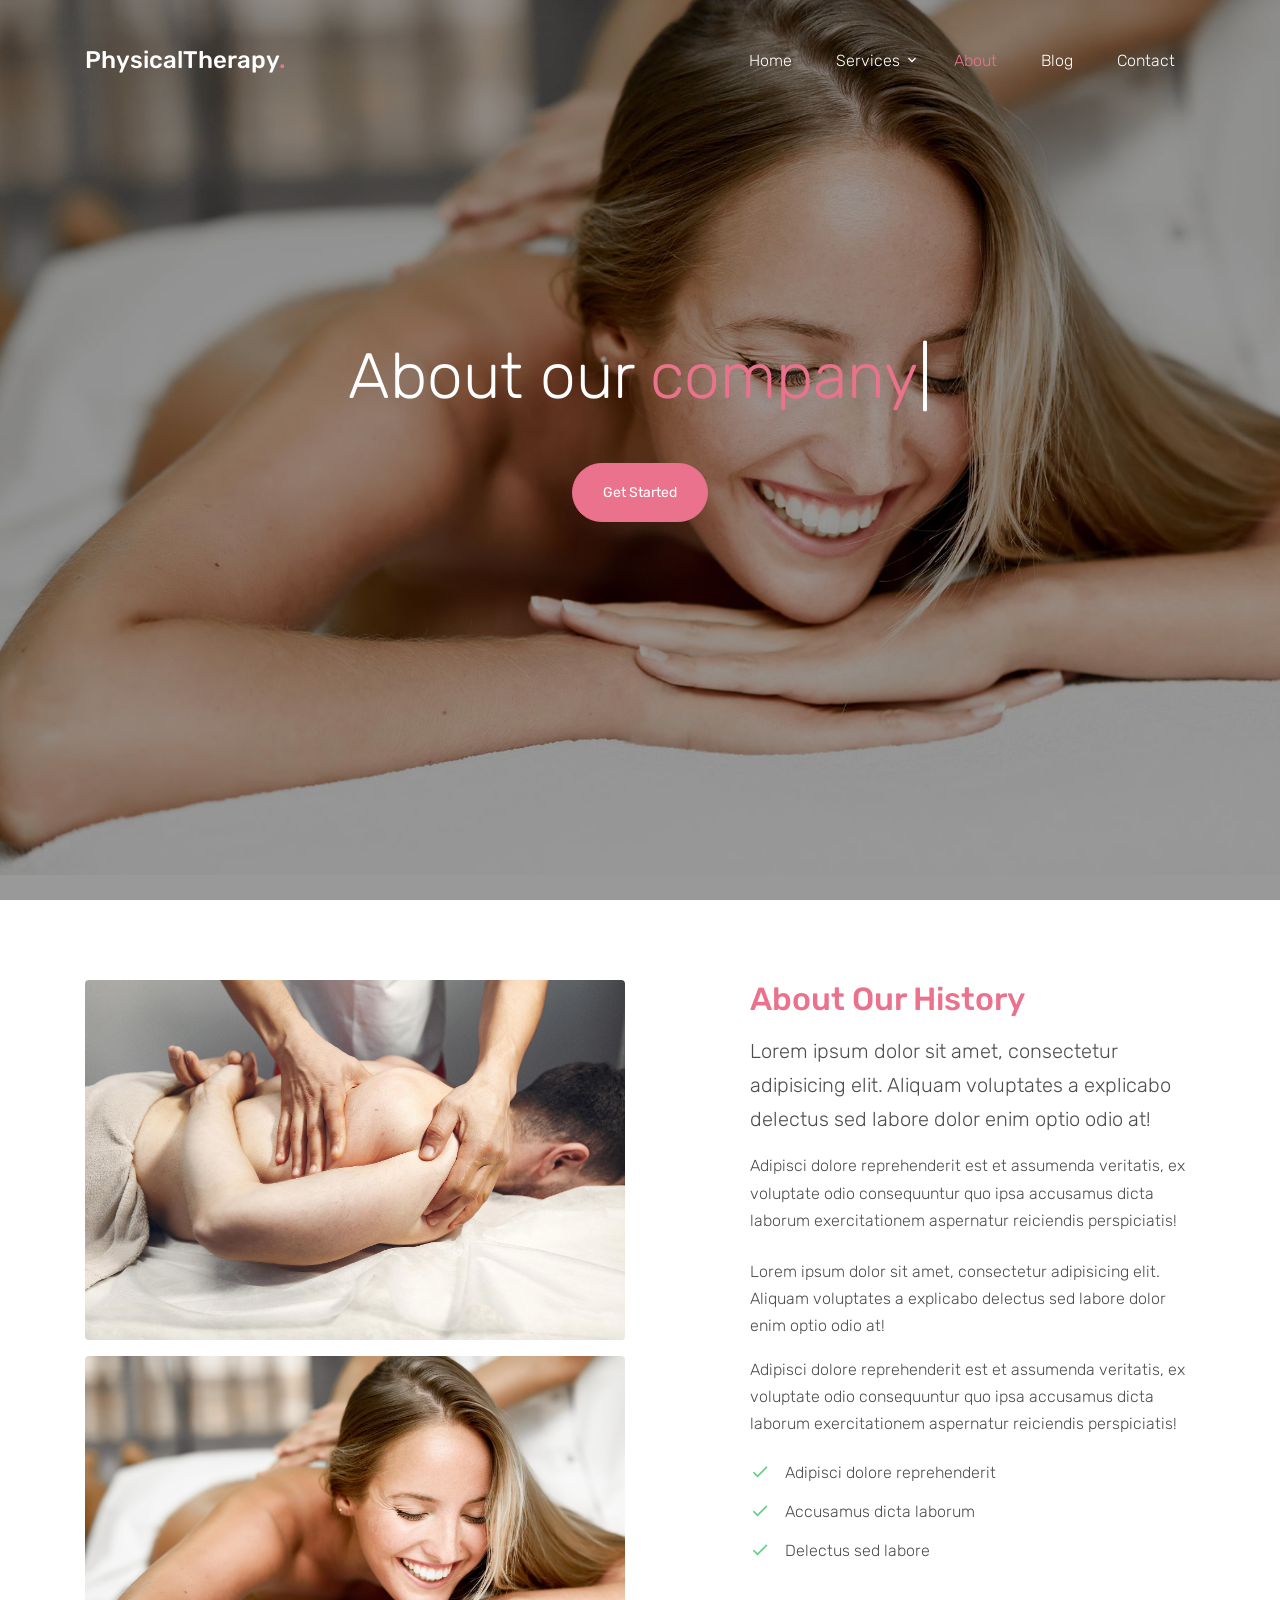
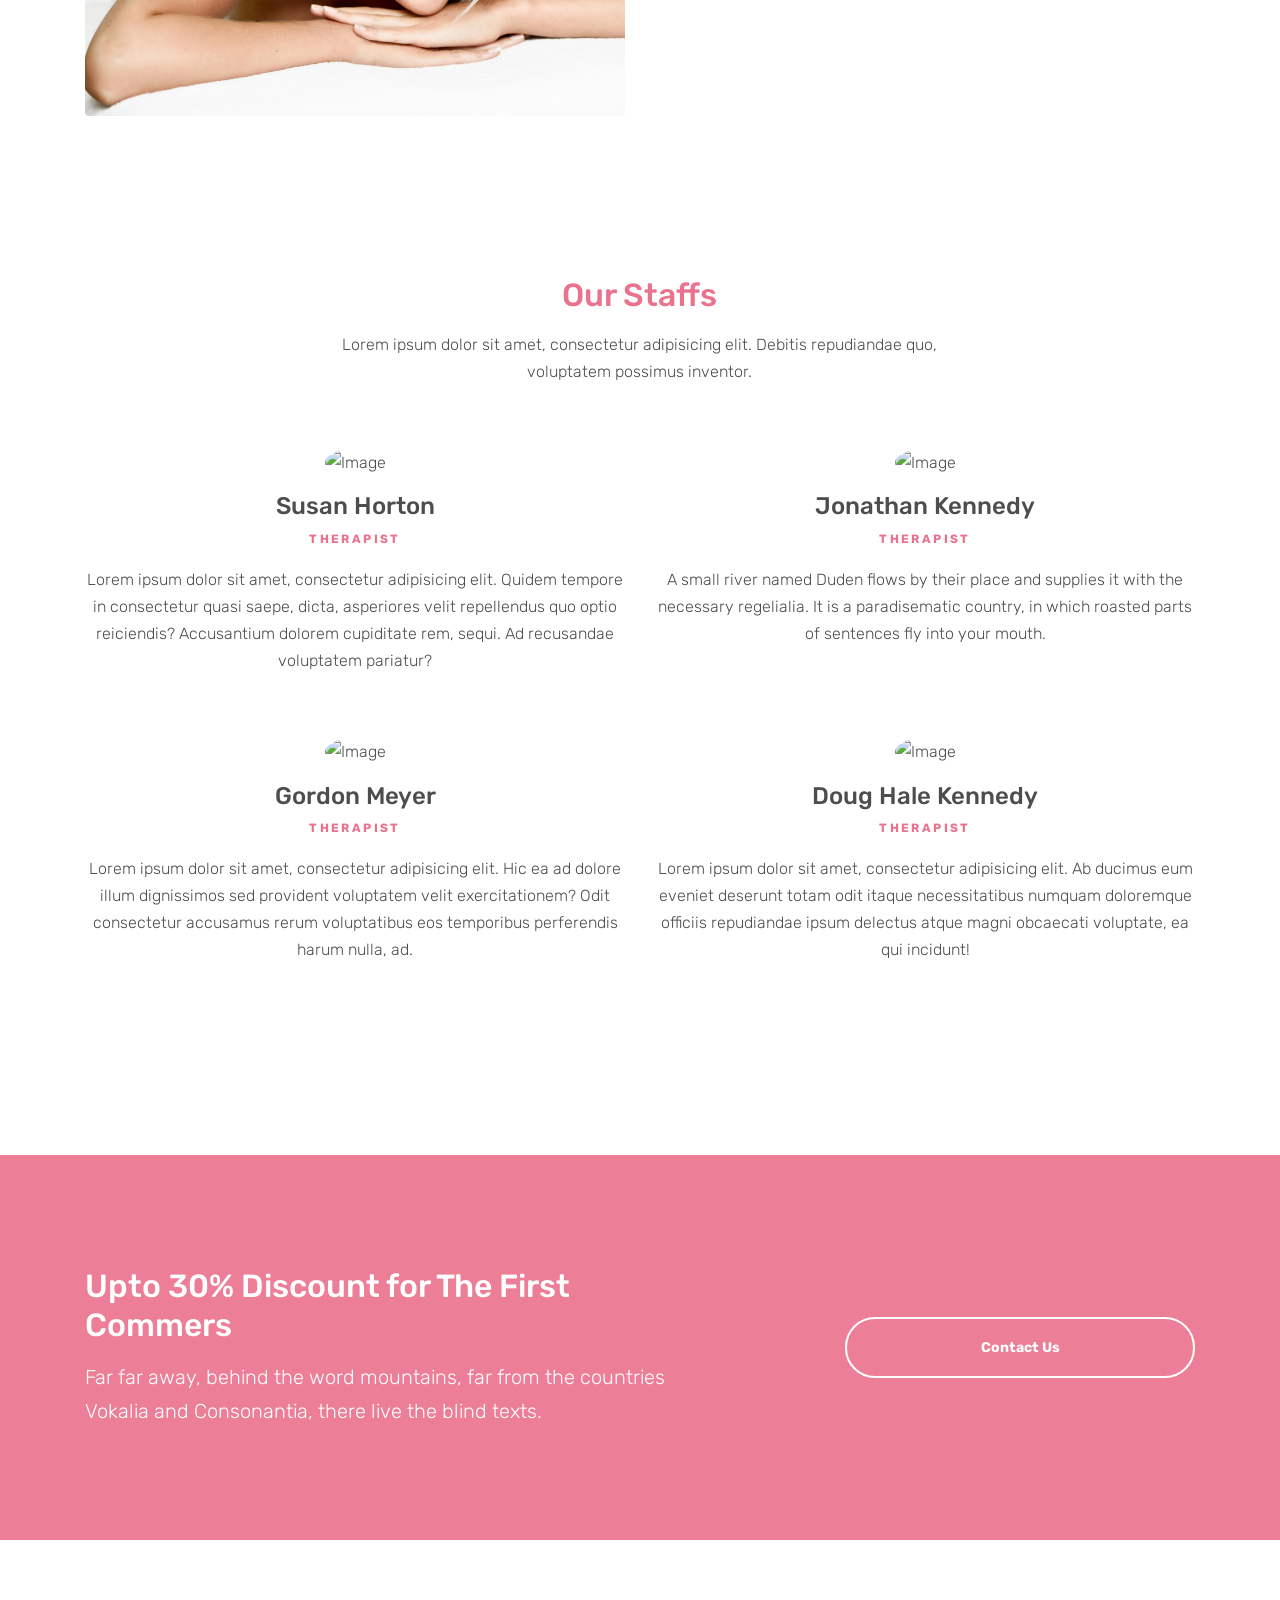
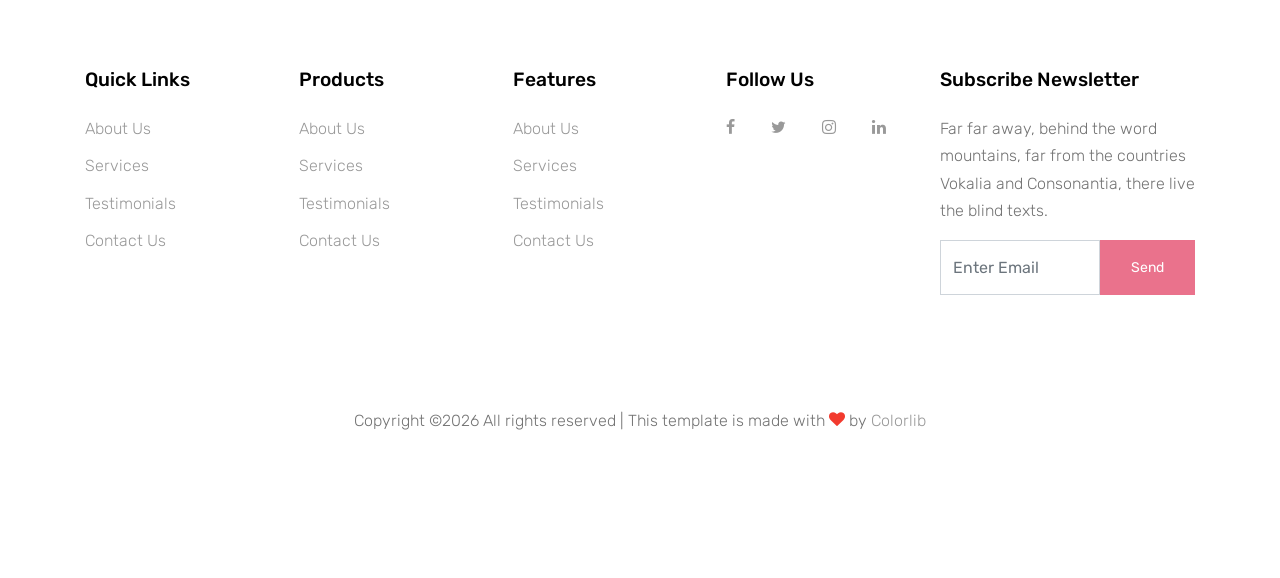
==== about.html @ 0c3894e8 "new update" ====
<!DOCTYPE html>
<html lang="en">
  <head>
    <title>Physical Theraphy &mdash; Website Template by Colorlib</title>
    <meta charset="utf-8">
    <meta name="viewport" content="width=device-width, initial-scale=1, shrink-to-fit=no">
  

    <link href="https://fonts.googleapis.com/css?family=Rubik:400,700" rel="stylesheet">

    <link rel="stylesheet" href="fonts/icomoon/style.css">

    <link rel="stylesheet" href="css/bootstrap.min.css">
    <link rel="stylesheet" href="css/magnific-popup.css">
    <link rel="stylesheet" href="css/jquery-ui.css">
    <link rel="stylesheet" href="css/owl.carousel.min.css">
    <link rel="stylesheet" href="css/owl.theme.default.min.css">

    <link rel="stylesheet" href="css/bootstrap-datepicker.css">

    <link rel="stylesheet" href="fonts/flaticon/font/flaticon.css">

    <link rel="stylesheet" href="css/aos.css">
    <link rel="stylesheet" href="css/rangeslider.css">

    <link rel="stylesheet" href="css/style.css">
    
  </head>
  <body>
  
  <div class="site-wrap">

    <div class="site-mobile-menu">
      <div class="site-mobile-menu-header">
        <div class="site-mobile-menu-close mt-3">
          <span class="icon-close2 js-menu-toggle"></span>
        </div>
      </div>
      <div class="site-mobile-menu-body"></div>
    </div>
    
    <header class="site-navbar" role="banner">

      <div class="container">
        <div class="row align-items-center">
          
          <div class="col-11 col-xl-4">
            <h1 class="mb-0 site-logo"><a href="index.html" class="text-white mb-0">PhysicalTherapy<span class="text-primary">.</span> </a></h1>
          </div>
          <div class="col-12 col-md-8 d-none d-xl-block">
            <nav class="site-navigation position-relative text-right" role="navigation">

              <ul class="site-menu js-clone-nav mr-auto d-none d-lg-block">
                <li><a href="index.html"><span>Home</span></a></li>
                <li class="has-children">
                  <a href="services.html"><span>Services</span></a>
                  <ul class="dropdown arrow-top">
                    <li><a href="#">Physical Therapy</a></li>
                    <li><a href="#">Massage Therapy</a></li>
                    <li><a href="#">Chiropractic Therapy</a></li>
                    <li class="has-children">
                      <a href="#">Dropdown</a>
                      <ul class="dropdown">
                        <li><a href="#">Physical Therapy</a></li>
                        <li><a href="#">Massage Therapy</a></li>
                        <li><a href="#">Chiropractic Therapy</a></li>
                      </ul>
                    </li>
                  </ul>
                </li>
                <li class="active"><a href="about.html"><span>About</span></a></li>
                <li><a href="blog.html"><span>Blog</span></a></li>
                <li><a href="contact.html"><span>Contact</span></a></li>
              </ul>
            </nav>
          </div>


          <div class="d-inline-block d-xl-none ml-md-0 mr-auto py-3" style="position: relative; top: 3px;"><a href="#" class="site-menu-toggle js-menu-toggle text-white"><span class="icon-menu h3"></span></a></div>

          </div>

        </div>
      </div>
      
    </header>



  

    <div class="site-blocks-cover overlay" style="background-image: url(images/hero_bg_1.jpg);" data-aos="fade" data-stellar-background-ratio="0.5">
      <div class="container">
        <div class="row align-items-center justify-content-center text-center">

          <div class="col-md-10">
            
            <div class="row justify-content-center mb-4">
              <div class="col-md-10 text-center">
                <h1 data-aos="fade-up" class="mb-5">About our  <span class="typed-words"></span></h1>

                <p data-aos="fade-up" data-aos-delay="100"><a href="#" class="btn btn-primary btn-pill">Get Started</a></p>
              </div>
            </div>

          </div>
        </div>
      </div>
    </div>  



    

    <div class="site-section">
      <div class="container">
        <div class="row">
          <div class="col-md-6">
            <img src="images/hero_bg_2.jpg" alt="Image" class="img-fluid rounded mb-3">
            <img src="images/hero_bg_1.jpg" alt="Image" class="img-fluid rounded">
          </div>
          <div class="col-md-5 ml-auto">
            <h2 class="text-primary mb-3">About Our History</h2>
            <p class="lead">Lorem ipsum dolor sit amet, consectetur adipisicing elit. Aliquam voluptates a explicabo delectus sed labore dolor enim optio odio at!</p>
            <p class="mb-4">Adipisci dolore reprehenderit est et assumenda veritatis, ex voluptate odio consequuntur quo ipsa accusamus dicta laborum exercitationem aspernatur reiciendis perspiciatis!</p>

            <p>Lorem ipsum dolor sit amet, consectetur adipisicing elit. Aliquam voluptates a explicabo delectus sed labore dolor enim optio odio at!</p>
            <p class="mb-4">Adipisci dolore reprehenderit est et assumenda veritatis, ex voluptate odio consequuntur quo ipsa accusamus dicta laborum exercitationem aspernatur reiciendis perspiciatis!</p>

            <ul class="ul-check list-unstyled success">
              <li>Adipisci dolore reprehenderit</li>
              <li>Accusamus dicta laborum</li>
              <li>Delectus sed labore</li>
            </ul>
          </div>
        </div>
      </div>
    </div>
    


    <div class="site-section">
      <div class="container">
        <div class="row justify-content-center mb-5">
          <div class="col-md-7 text-center">
            <h2 class="text-primary mb-3">Our Staffs</h2>
            <p>Lorem ipsum dolor sit amet, consectetur adipisicing elit. Debitis repudiandae quo, voluptatem possimus inventor.</p>
          </div>
        </div>
        <div class="row">
          <div class="col-md-6 col-lg-6 mb-4 mb-lg-5 text-center">
            <img src="images/person_1.jpg" alt="Image" class="img-fluid mb-3 w-50 rounded-circle">
            <h3 class="h4">Susan Horton</h3>
            <p class="caption text-primary">Therapist</p>
            <p> Lorem ipsum dolor sit amet, consectetur adipisicing elit. Quidem tempore in consectetur quasi saepe, dicta, asperiores velit repellendus quo optio reiciendis? Accusantium dolorem cupiditate rem, sequi. Ad recusandae voluptatem pariatur?</p>
          </div>
          <div class="col-md-6 col-lg-6 mb-4 mb-lg-5 text-center">
            <img src="images/person_2.jpg" alt="Image" class="img-fluid mb-3 w-50 rounded-circle">
            <h3 class="h4">Jonathan Kennedy</h3>
            <p class="caption text-primary">Therapist</p>
            <p>A small river named Duden flows by their place and supplies it with the necessary regelialia. It is a paradisematic country, in which roasted parts of sentences fly into your mouth.</p>
          </div>
          <div class="col-md-6 col-lg-6 mb-4 mb-lg-5 text-center">
            <img src="images/person_3.jpg" alt="Image" class="img-fluid mb-3 w-50 rounded-circle">
            <h3 class="h4">Gordon Meyer</h3>
            <p class="caption text-primary">Therapist</p>
            <p> Lorem ipsum dolor sit amet, consectetur adipisicing elit. Hic ea ad dolore illum dignissimos sed provident voluptatem velit exercitationem? Odit consectetur accusamus rerum voluptatibus eos temporibus perferendis harum nulla, ad.</p>
          </div>
          <div class="col-md-6 col-lg-6 mb-4 mb-lg-5 text-center">
            <img src="images/person_4.jpg" alt="Image" class="img-fluid mb-3 w-50 rounded-circle">
            <h3 class="h4">Doug Hale Kennedy</h3>
            <p class="caption text-primary">Therapist</p>
            <p> Lorem ipsum dolor sit amet, consectetur adipisicing elit. Ab ducimus eum eveniet deserunt totam odit itaque necessitatibus numquam doloremque officiis repudiandae ipsum delectus atque magni obcaecati voluptate, ea qui incidunt!</p>
          </div>
        </div>
      </div>
    </div>

    <div class="mt-5 block-cta-1 primary-overlay" style="background-image: url('images/hero_bg_2.jpg')">
      <div class="container">
        <div class="row align-items-center justify-content-between">
          <div class="col-lg-7 mb-4 mb-lg-0">
            <h2 class="mb-3 mt-0 text-white">Upto 30% Discount for The First Commers</h2>
            <p class="mb-0 text-white lead">Far far away, behind the word mountains, far from the countries Vokalia and Consonantia, there live the blind texts.</p>
          </div>
          <div class="col-lg-4">
            <p class="mb-0"><a href="contact.html" class="btn btn-outline-white text-white btn-md btn-pill px-5 font-weight-bold btn-block">Contact Us</a></p>
          </div>
        </div>
      </div>
    </div>
    
    <footer class="site-footer">
      <div class="container">
        <div class="row">
          <div class="col-md-9">
            <div class="row">
              <div class="col-md-6 mb-5 mb-lg-0 col-lg-3">
                <h2 class="footer-heading mb-4">Quick Links</h2>
                <ul class="list-unstyled">
                  <li><a href="#">About Us</a></li>
                  <li><a href="#">Services</a></li>
                  <li><a href="#">Testimonials</a></li>
                  <li><a href="#">Contact Us</a></li>
                </ul>
              </div>
              <div class="col-md-6 mb-5 mb-lg-0 col-lg-3">
                <h2 class="footer-heading mb-4">Products</h2>
                <ul class="list-unstyled">
                  <li><a href="#">About Us</a></li>
                  <li><a href="#">Services</a></li>
                  <li><a href="#">Testimonials</a></li>
                  <li><a href="#">Contact Us</a></li>
                </ul>
              </div>
              <div class="col-md-6 mb-5 mb-lg-0 col-lg-3">
                <h2 class="footer-heading mb-4">Features</h2>
                <ul class="list-unstyled">
                  <li><a href="#">About Us</a></li>
                  <li><a href="#">Services</a></li>
                  <li><a href="#">Testimonials</a></li>
                  <li><a href="#">Contact Us</a></li>
                </ul>
              </div>
              <div class="col-md-6 mb-5 mb-lg-0 col-lg-3">
                <h2 class="footer-heading mb-4">Follow Us</h2>
                <a href="#" class="pl-0 pr-3"><span class="icon-facebook"></span></a>
                <a href="#" class="pl-3 pr-3"><span class="icon-twitter"></span></a>
                <a href="#" class="pl-3 pr-3"><span class="icon-instagram"></span></a>
                <a href="#" class="pl-3 pr-3"><span class="icon-linkedin"></span></a>
              </div>
            </div>
          </div>
          <div class="col-lg-3">
            <h2 class="footer-heading mb-4">Subscribe Newsletter</h2>
            <p>Far far away, behind the word mountains, far from the countries Vokalia and Consonantia, there live the blind texts.</p>
            <form action="#" method="post" class="subscription">
              <div class="input-group mb-3  d-flex align-items-stretch">
                <input type="text" class="form-control bg-transparent" placeholder="Enter Email" aria-label="Enter Email" aria-describedby="button-addon2">
                <button class="btn btn-primary text-white" type="button" id="button-addon2">Send</button>
              </div>
            </form>
          </div>
        </div>
        <div class="row pt-5 mt-5">
          <div class="col-12 text-md-center text-left">
            <p>
            <!-- Link back to Colorlib can't be removed. Template is licensed under CC BY 3.0. -->
            Copyright &copy;<script>document.write(new Date().getFullYear());</script> All rights reserved | This template is made with <i class="icon-heart text-danger" aria-hidden="true"></i> by <a href="https://colorlib.com" target="_blank" >Colorlib</a>
            <!-- Link back to Colorlib can't be removed. Template is licensed under CC BY 3.0. -->
            </p>
          </div>
        </div>
      </div>
    </footer>
  </div>

  <script src="js/jquery-3.3.1.min.js"></script>
  <script src="js/jquery-migrate-3.0.1.min.js"></script>
  <script src="js/jquery-ui.js"></script>
  <script src="js/popper.min.js"></script>
  <script src="js/bootstrap.min.js"></script>
  <script src="js/owl.carousel.min.js"></script>
  <script src="js/jquery.stellar.min.js"></script>
  <script src="js/jquery.countdown.min.js"></script>
  <script src="js/jquery.magnific-popup.min.js"></script>
  <script src="js/jquery.animateNumber.min.js"></script>
  <script src="js/jquery.waypoints.min.js"></script>

  <script src="js/bootstrap-datepicker.min.js"></script>
  <script src="js/aos.js"></script>
  <script src="js/rangeslider.min.js"></script>
  

  <script src="js/typed.js"></script>
            <script>
            var typed = new Typed('.typed-words', {
            strings: ["company"],
            typeSpeed: 80,
            backSpeed: 80,
            backDelay: 4000,
            startDelay: 1000,
            loop: false,
            showCursor: true
            });
            </script>

  <script src="js/main.js"></script>
  
  </body>
</html>
---- fonts/icomoon/style.css ----
@font-face {
  font-family: 'icomoon';
  src:  url('fonts/icomoon.eot?10si43');
  src:  url('fonts/icomoon.eot?10si43#iefix') format('embedded-opentype'),
    url('fonts/icomoon.ttf?10si43') format('truetype'),
    url('fonts/icomoon.woff?10si43') format('woff'),
    url('fonts/icomoon.svg?10si43#icomoon') format('svg');
  font-weight: normal;
  font-style: normal;
}

[class^="icon-"], [class*=" icon-"] {
  /* use !important to prevent issues with browser extensions that change fonts */
  font-family: 'icomoon' !important;
  speak: none;
  font-style: normal;
  font-weight: normal;
  font-variant: normal;
  text-transform: none;
  line-height: 1;

  /* Better Font Rendering =========== */
  -webkit-font-smoothing: antialiased;
  -moz-osx-font-smoothing: grayscale;
}

.icon-asterisk:before {
  content: "\f069";
}
.icon-plus:before {
  content: "\f067";
}
.icon-question:before {
  content: "\f128";
}
.icon-minus:before {
  content: "\f068";
}
.icon-glass:before {
  content: "\f000";
}
.icon-music:before {
  content: "\f001";
}
.icon-search:before {
  content: "\f002";
}
.icon-envelope-o:before {
  content: "\f003";
}
.icon-heart:before {
  content: "\f004";
}
.icon-star:before {
  content: "\f005";
}
.icon-star-o:before {
  content: "\f006";
}
.icon-user:before {
  content: "\f007";
}
.icon-film:before {
  content: "\f008";
}
.icon-th-large:before {
  content: "\f009";
}
.icon-th:before {
  content: "\f00a";
}
.icon-th-list:before {
  content: "\f00b";
}
.icon-check:before {
  content: "\f00c";
}
.icon-close:before {
  content: "\f00d";
}
.icon-remove:before {
  content: "\f00d";
}
.icon-times:before {
  content: "\f00d";
}
.icon-search-plus:before {
  content: "\f00e";
}
.icon-search-minus:before {
  content: "\f010";
}
.icon-power-off:before {
  content: "\f011";
}
.icon-signal:before {
  content: "\f012";
}
.icon-cog:before {
  content: "\f013";
}
.icon-gear:before {
  content: "\f013";
}
.icon-trash-o:before {
  content: "\f014";
}
.icon-home:before {
  content: "\f015";
}
.icon-file-o:before {
  content: "\f016";
}
.icon-clock-o:before {
  content: "\f017";
}
.icon-road:before {
  content: "\f018";
}
.icon-download:before {
  content: "\f019";
}
.icon-arrow-circle-o-down:before {
  content: "\f01a";
}
.icon-arrow-circle-o-up:before {
  content: "\f01b";
}
.icon-inbox:before {
  content: "\f01c";
}
.icon-play-circle-o:before {
  content: "\f01d";
}
.icon-repeat:before {
  content: "\f01e";
}
.icon-rotate-right:before {
  content: "\f01e";
}
.icon-refresh:before {
  content: "\f021";
}
.icon-list-alt:before {
  content: "\f022";
}
.icon-lock:before {
  content: "\f023";
}
.icon-flag:before {
  content: "\f024";
}
.icon-headphones:before {
  content: "\f025";
}
.icon-volume-off:before {
  content: "\f026";
}
.icon-volume-down:before {
  content: "\f027";
}
.icon-volume-up:before {
  content: "\f028";
}
.icon-qrcode:before {
  content: "\f029";
}
.icon-barcode:before {
  content: "\f02a";
}
.icon-tag:before {
  content: "\f02b";
}
.icon-tags:before {
  content: "\f02c";
}
.icon-book:before {
  content: "\f02d";
}
.icon-bookmark:before {
  content: "\f02e";
}
.icon-print:before {
  content: "\f02f";
}
.icon-camera:before {
  content: "\f030";
}
.icon-font:before {
  content: "\f031";
}
.icon-bold:before {
  content: "\f032";
}
.icon-italic:before {
  content: "\f033";
}
.icon-text-height:before {
  content: "\f034";
}
.icon-text-width:before {
  content: "\f035";
}
.icon-align-left:before {
  content: "\f036";
}
.icon-align-center:before {
  content: "\f037";
}
.icon-align-right:before {
  content: "\f038";
}
.icon-align-justify:before {
  content: "\f039";
}
.icon-list:before {
  content: "\f03a";
}
.icon-dedent:before {
  content: "\f03b";
}
.icon-outdent:before {
  content: "\f03b";
}
.icon-indent:before {
  content: "\f03c";
}
.icon-video-camera:before {
  content: "\f03d";
}
.icon-image:before {
  content: "\f03e";
}
.icon-photo:before {
  content: "\f03e";
}
.icon-picture-o:before {
  content: "\f03e";
}
.icon-pencil:before {
  content: "\f040";
}
.icon-map-marker:before {
  content: "\f041";
}
.icon-adjust:before {
  content: "\f042";
}
.icon-tint:before {
  content: "\f043";
}
.icon-edit:before {
  content: "\f044";
}
.icon-pencil-square-o:before {
  content: "\f044";
}
.icon-share-square-o:before {
  content: "\f045";
}
.icon-check-square-o:before {
  content: "\f046";
}
.icon-arrows:before {
  content: "\f047";
}
.icon-step-backward:before {
  content: "\f048";
}
.icon-fast-backward:before {
  content: "\f049";
}
.icon-backward:before {
  content: "\f04a";
}
.icon-play:before {
  content: "\f04b";
}
.icon-pause:before {
  content: "\f04c";
}
.icon-stop:before {
  content: "\f04d";
}
.icon-forward:before {
  content: "\f04e";
}
.icon-fast-forward:before {
  content: "\f050";
}
.icon-step-forward:before {
  content: "\f051";
}
.icon-eject:before {
  content: "\f052";
}
.icon-chevron-left:before {
  content: "\f053";
}
.icon-chevron-right:before {
  content: "\f054";
}
.icon-plus-circle:before {
  content: "\f055";
}
.icon-minus-circle:before {
  content: "\f056";
}
.icon-times-circle:before {
  content: "\f057";
}
.icon-check-circle:before {
  content: "\f058";
}
.icon-question-circle:before {
  content: "\f059";
}
.icon-info-circle:before {
  content: "\f05a";
}
.icon-crosshairs:before {
  content: "\f05b";
}
.icon-times-circle-o:before {
  content: "\f05c";
}
.icon-check-circle-o:before {
  content: "\f05d";
}
.icon-ban:before {
  content: "\f05e";
}
.icon-arrow-left:before {
  content: "\f060";
}
.icon-arrow-right:before {
  content: "\f061";
}
.icon-arrow-up:before {
  content: "\f062";
}
.icon-arrow-down:before {
  content: "\f063";
}
.icon-mail-forward:before {
  content: "\f064";
}
.icon-share:before {
  content: "\f064";
}
.icon-expand:before {
  content: "\f065";
}
.icon-compress:before {
  content: "\f066";
}
.icon-exclamation-circle:before {
  content: "\f06a";
}
.icon-gift:before {
  content: "\f06b";
}
.icon-leaf:before {
  content: "\f06c";
}
.icon-fire:before {
  content: "\f06d";
}
.icon-eye:before {
  content: "\f06e";
}
.icon-eye-slash:before {
  content: "\f070";
}
.icon-exclamation-triangle:before {
  content: "\f071";
}
.icon-warning:before {
  content: "\f071";
}
.icon-plane:before {
  content: "\f072";
}
.icon-calendar:before {
  content: "\f073";
}
.icon-random:before {
  content: "\f074";
}
.icon-comment:before {
  content: "\f075";
}
.icon-magnet:before {
  content: "\f076";
}
.icon-chevron-up:before {
  content: "\f077";
}
.icon-chevron-down:before {
  content: "\f078";
}
.icon-retweet:before {
  content: "\f079";
}
.icon-shopping-cart:before {
  content: "\f07a";
}
.icon-folder:before {
  content: "\f07b";
}
.icon-folder-open:before {
  content: "\f07c";
}
.icon-arrows-v:before {
  content: "\f07d";
}
.icon-arrows-h:before {
  content: "\f07e";
}
.icon-bar-chart:before {
  content: "\f080";
}
.icon-bar-chart-o:before {
  content: "\f080";
}
.icon-twitter-square:before {
  content: "\f081";
}
.icon-facebook-square:before {
  content: "\f082";
}
.icon-camera-retro:before {
  content: "\f083";
}
.icon-key:before {
  content: "\f084";
}
.icon-cogs:before {
  content: "\f085";
}
.icon-gears:before {
  content: "\f085";
}
.icon-comments:before {
  content: "\f086";
}
.icon-thumbs-o-up:before {
  content: "\f087";
}
.icon-thumbs-o-down:before {
  content: "\f088";
}
.icon-star-half:before {
  content: "\f089";
}
.icon-heart-o:before {
  content: "\f08a";
}
.icon-sign-out:before {
  content: "\f08b";
}
.icon-linkedin-square:before {
  content: "\f08c";
}
.icon-thumb-tack:before {
  content: "\f08d";
}
.icon-external-link:before {
  content: "\f08e";
}
.icon-sign-in:before {
  content: "\f090";
}
.icon-trophy:before {
  content: "\f091";
}
.icon-github-square:before {
  content: "\f092";
}
.icon-upload:before {
  content: "\f093";
}
.icon-lemon-o:before {
  content: "\f094";
}
.icon-phone:before {
  content: "\f095";
}
.icon-square-o:before {
  content: "\f096";
}
.icon-bookmark-o:before {
  content: "\f097";
}
.icon-phone-square:before {
  content: "\f098";
}
.icon-twitter:before {
  content: "\f099";
}
.icon-facebook:before {
  content: "\f09a";
}
.icon-facebook-f:before {
  content: "\f09a";
}
.icon-github:before {
  content: "\f09b";
}
.icon-unlock:before {
  content: "\f09c";
}
.icon-credit-card:before {
  content: "\f09d";
}
.icon-feed:before {
  content: "\f09e";
}
.icon-rss:before {
  content: "\f09e";
}
.icon-hdd-o:before {
  content: "\f0a0";
}
.icon-bullhorn:before {
  content: "\f0a1";
}
.icon-bell-o:before {
  content: "\f0a2";
}
.icon-certificate:before {
  content: "\f0a3";
}
.icon-hand-o-right:before {
  content: "\f0a4";
}
.icon-hand-o-left:before {
  content: "\f0a5";
}
.icon-hand-o-up:before {
  content: "\f0a6";
}
.icon-hand-o-down:before {
  content: "\f0a7";
}
.icon-arrow-circle-left:before {
  content: "\f0a8";
}
.icon-arrow-circle-right:before {
  content: "\f0a9";
}
.icon-arrow-circle-up:before {
  content: "\f0aa";
}
.icon-arrow-circle-down:before {
  content: "\f0ab";
}
.icon-globe:before {
  content: "\f0ac";
}
.icon-wrench:before {
  content: "\f0ad";
}
.icon-tasks:before {
  content: "\f0ae";
}
.icon-filter:before {
  content: "\f0b0";
}
.icon-briefcase:before {
  content: "\f0b1";
}
.icon-arrows-alt:before {
  content: "\f0b2";
}
.icon-group:before {
  content: "\f0c0";
}
.icon-users:before {
  content: "\f0c0";
}
.icon-chain:before {
  content: "\f0c1";
}
.icon-link:before {
  content: "\f0c1";
}
.icon-cloud:before {
  content: "\f0c2";
}
.icon-flask:before {
  content: "\f0c3";
}
.icon-cut:before {
  content: "\f0c4";
}
.icon-scissors:before {
  content: "\f0c4";
}
.icon-copy:before {
  content: "\f0c5";
}
.icon-files-o:before {
  content: "\f0c5";
}
.icon-paperclip:before {
  content: "\f0c6";
}
.icon-floppy-o:before {
  content: "\f0c7";
}
.icon-save:before {
  content: "\f0c7";
}
.icon-square:before {
  content: "\f0c8";
}
.icon-bars:before {
  content: "\f0c9";
}
.icon-navicon:before {
  content: "\f0c9";
}
.icon-reorder:before {
  content: "\f0c9";
}
.icon-list-ul:before {
  content: "\f0ca";
}
.icon-list-ol:before {
  content: "\f0cb";
}
.icon-strikethrough:before {
  content: "\f0cc";
}
.icon-underline:before {
  content: "\f0cd";
}
.icon-table:before {
  content: "\f0ce";
}
.icon-magic:before {
  content: "\f0d0";
}
.icon-truck:before {
  content: "\f0d1";
}
.icon-pinterest:before {
  content: "\f0d2";
}
.icon-pinterest-square:before {
  content: "\f0d3";
}
.icon-google-plus-square:before {
  content: "\f0d4";
}
.icon-google-plus:before {
  content: "\f0d5";
}
.icon-money:before {
  content: "\f0d6";
}
.icon-caret-down:before {
  content: "\f0d7";
}
.icon-caret-up:before {
  content: "\f0d8";
}
.icon-caret-left:before {
  content: "\f0d9";
}
.icon-caret-right:before {
  content: "\f0da";
}
.icon-columns:before {
  content: "\f0db";
}
.icon-sort:before {
  content: "\f0dc";
}
.icon-unsorted:before {
  content: "\f0dc";
}
.icon-sort-desc:before {
  content: "\f0dd";
}
.icon-sort-down:before {
  content: "\f0dd";
}
.icon-sort-asc:before {
  content: "\f0de";
}
.icon-sort-up:before {
  content: "\f0de";
}
.icon-envelope:before {
  content: "\f0e0";
}
.icon-linkedin:before {
  content: "\f0e1";
}
.icon-rotate-left:before {
  content: "\f0e2";
}
.icon-undo:before {
  content: "\f0e2";
}
.icon-gavel:before {
  content: "\f0e3";
}
.icon-legal:before {
  content: "\f0e3";
}
.icon-dashboard:before {
  content: "\f0e4";
}
.icon-tachometer:before {
  content: "\f0e4";
}
.icon-comment-o:before {
  content: "\f0e5";
}
.icon-comments-o:before {
  content: "\f0e6";
}
.icon-bolt:before {
  content: "\f0e7";
}
.icon-flash:before {
  content: "\f0e7";
}
.icon-sitemap:before {
  content: "\f0e8";
}
.icon-umbrella:before {
  content: "\f0e9";
}
.icon-clipboard:before {
  content: "\f0ea";
}
.icon-paste:before {
  content: "\f0ea";
}
.icon-lightbulb-o:before {
  content: "\f0eb";
}
.icon-exchange:before {
  content: "\f0ec";
}
.icon-cloud-download:before {
  content: "\f0ed";
}
.icon-cloud-upload:before {
  content: "\f0ee";
}
.icon-user-md:before {
  content: "\f0f0";
}
.icon-stethoscope:before {
  content: "\f0f1";
}
.icon-suitcase:before {
  content: "\f0f2";
}
.icon-bell:before {
  content: "\f0f3";
}
.icon-coffee:before {
  content: "\f0f4";
}
.icon-cutlery:before {
  content: "\f0f5";
}
.icon-file-text-o:before {
  content: "\f0f6";
}
.icon-building-o:before {
  content: "\f0f7";
}
.icon-hospital-o:before {
  content: "\f0f8";
}
.icon-ambulance:before {
  content: "\f0f9";
}
.icon-medkit:before {
  content: "\f0fa";
}
.icon-fighter-jet:before {
  content: "\f0fb";
}
.icon-beer:before {
  content: "\f0fc";
}
.icon-h-square:before {
  content: "\f0fd";
}
.icon-plus-square:before {
  content: "\f0fe";
}
.icon-angle-double-left:before {
  content: "\f100";
}
.icon-angle-double-right:before {
  content: "\f101";
}
.icon-angle-double-up:before {
  content: "\f102";
}
.icon-angle-double-down:before {
  content: "\f103";
}
.icon-angle-left:before {
  content: "\f104";
}
.icon-angle-right:before {
  content: "\f105";
}
.icon-angle-up:before {
  content: "\f106";
}
.icon-angle-down:before {
  content: "\f107";
}
.icon-desktop:before {
  content: "\f108";
}
.icon-laptop:before {
  content: "\f109";
}
.icon-tablet:before {
  content: "\f10a";
}
.icon-mobile:before {
  content: "\f10b";
}
.icon-mobile-phone:before {
  content: "\f10b";
}
.icon-circle-o:before {
  content: "\f10c";
}
.icon-quote-left:before {
  content: "\f10d";
}
.icon-quote-right:before {
  content: "\f10e";
}
.icon-spinner:before {
  content: "\f110";
}
.icon-circle:before {
  content: "\f111";
}
.icon-mail-reply:before {
  content: "\f112";
}
.icon-reply:before {
  content: "\f112";
}
.icon-github-alt:before {
  content: "\f113";
}
.icon-folder-o:before {
  content: "\f114";
}
.icon-folder-open-o:before {
  content: "\f115";
}
.icon-smile-o:before {
  content: "\f118";
}
.icon-frown-o:before {
  content: "\f119";
}
.icon-meh-o:before {
  content: "\f11a";
}
.icon-gamepad:before {
  content: "\f11b";
}
.icon-keyboard-o:before {
  content: "\f11c";
}
.icon-flag-o:before {
  content: "\f11d";
}
.icon-flag-checkered:before {
  content: "\f11e";
}
.icon-terminal:before {
  content: "\f120";
}
.icon-code:before {
  content: "\f121";
}
.icon-mail-reply-all:before {
  content: "\f122";
}
.icon-reply-all:before {
  content: "\f122";
}
.icon-star-half-empty:before {
  content: "\f123";
}
.icon-star-half-full:before {
  content: "\f123";
}
.icon-star-half-o:before {
  content: "\f123";
}
.icon-location-arrow:before {
  content: "\f124";
}
.icon-crop:before {
  content: "\f125";
}
.icon-code-fork:before {
  content: "\f126";
}
.icon-chain-broken:before {
  content: "\f127";
}
.icon-unlink:before {
  content: "\f127";
}
.icon-info:before {
  content: "\f129";
}
.icon-exclamation:before {
  content: "\f12a";
}
.icon-superscript:before {
  content: "\f12b";
}
.icon-subscript:before {
  content: "\f12c";
}
.icon-eraser:before {
  content: "\f12d";
}
.icon-puzzle-piece:before {
  content: "\f12e";
}
.icon-microphone:before {
  content: "\f130";
}
.icon-microphone-slash:before {
  content: "\f131";
}
.icon-shield:before {
  content: "\f132";
}
.icon-calendar-o:before {
  content: "\f133";
}
.icon-fire-extinguisher:before {
  content: "\f134";
}
.icon-rocket:before {
  content: "\f135";
}
.icon-maxcdn:before {
  content: "\f136";
}
.icon-chevron-circle-left:before {
  content: "\f137";
}
.icon-chevron-circle-right:before {
  content: "\f138";
}
.icon-chevron-circle-up:before {
  content: "\f139";
}
.icon-chevron-circle-down:before {
  content: "\f13a";
}
.icon-html5:before {
  content: "\f13b";
}
.icon-css3:before {
  content: "\f13c";
}
.icon-anchor:before {
  content: "\f13d";
}
.icon-unlock-alt:before {
  content: "\f13e";
}
.icon-bullseye:before {
  content: "\f140";
}
.icon-ellipsis-h:before {
  content: "\f141";
}
.icon-ellipsis-v:before {
  content: "\f142";
}
.icon-rss-square:before {
  content: "\f143";
}
.icon-play-circle:before {
  content: "\f144";
}
.icon-ticket:before {
  content: "\f145";
}
.icon-minus-square:before {
  content: "\f146";
}
.icon-minus-square-o:before {
  content: "\f147";
}
.icon-level-up:before {
  content: "\f148";
}
.icon-level-down:before {
  content: "\f149";
}
.icon-check-square:before {
  content: "\f14a";
}
.icon-pencil-square:before {
  content: "\f14b";
}
.icon-external-link-square:before {
  content: "\f14c";
}
.icon-share-square:before {
  content: "\f14d";
}
.icon-compass:before {
  content: "\f14e";
}
.icon-caret-square-o-down:before {
  content: "\f150";
}
.icon-toggle-down:before {
  content: "\f150";
}
.icon-caret-square-o-up:before {
  content: "\f151";
}
.icon-toggle-up:before {
  content: "\f151";
}
.icon-caret-square-o-right:before {
  content: "\f152";
}
.icon-toggle-right:before {
  content: "\f152";
}
.icon-eur:before {
  content: "\f153";
}
.icon-euro:before {
  content: "\f153";
}
.icon-gbp:before {
  content: "\f154";
}
.icon-dollar:before {
  content: "\f155";
}
.icon-usd:before {
  content: "\f155";
}
.icon-inr:before {
  content: "\f156";
}
.icon-rupee:before {
  content: "\f156";
}
.icon-cny:before {
  content: "\f157";
}
.icon-jpy:before {
  content: "\f157";
}
.icon-rmb:before {
  content: "\f157";
}
.icon-yen:before {
  content: "\f157";
}
.icon-rouble:before {
  content: "\f158";
}
.icon-rub:before {
  content: "\f158";
}
.icon-ruble:before {
  content: "\f158";
}
.icon-krw:before {
  content: "\f159";
}
.icon-won:before {
  content: "\f159";
}
.icon-bitcoin:before {
  content: "\f15a";
}
.icon-btc:before {
  content: "\f15a";
}
.icon-file:before {
  content: "\f15b";
}
.icon-file-text:before {
  content: "\f15c";
}
.icon-sort-alpha-asc:before {
  content: "\f15d";
}
.icon-sort-alpha-desc:before {
  content: "\f15e";
}
.icon-sort-amount-asc:before {
  content: "\f160";
}
.icon-sort-amount-desc:before {
  content: "\f161";
}
.icon-sort-numeric-asc:before {
  content: "\f162";
}
.icon-sort-numeric-desc:before {
  content: "\f163";
}
.icon-thumbs-up:before {
  content: "\f164";
}
.icon-thumbs-down:before {
  content: "\f165";
}
.icon-youtube-square:before {
  content: "\f166";
}
.icon-youtube:before {
  content: "\f167";
}
.icon-xing:before {
  content: "\f168";
}
.icon-xing-square:before {
  content: "\f169";
}
.icon-youtube-play:before {
  content: "\f16a";
}
.icon-dropbox:before {
  content: "\f16b";
}
.icon-stack-overflow:before {
  content: "\f16c";
}
.icon-instagram:before {
  content: "\f16d";
}
.icon-flickr:before {
  content: "\f16e";
}
.icon-adn:before {
  content: "\f170";
}
.icon-bitbucket:before {
  content: "\f171";
}
.icon-bitbucket-square:before {
  content: "\f172";
}
.icon-tumblr:before {
  content: "\f173";
}
.icon-tumblr-square:before {
  content: "\f174";
}
.icon-long-arrow-down:before {
  content: "\f175";
}
.icon-long-arrow-up:before {
  content: "\f176";
}
.icon-long-arrow-left:before {
  content: "\f177";
}
.icon-long-arrow-right:before {
  content: "\f178";
}
.icon-apple:before {
  content: "\f179";
}
.icon-windows:before {
  content: "\f17a";
}
.icon-android:before {
  content: "\f17b";
}
.icon-linux:before {
  content: "\f17c";
}
.icon-dribbble:before {
  content: "\f17d";
}
.icon-skype:before {
  content: "\f17e";
}
.icon-foursquare:before {
  content: "\f180";
}
.icon-trello:before {
  content: "\f181";
}
.icon-female:before {
  content: "\f182";
}
.icon-male:before {
  content: "\f183";
}
.icon-gittip:before {
  content: "\f184";
}
.icon-gratipay:before {
  content: "\f184";
}
.icon-sun-o:before {
  content: "\f185";
}
.icon-moon-o:before {
  content: "\f186";
}
.icon-archive:before {
  content: "\f187";
}
.icon-bug:before {
  content: "\f188";
}
.icon-vk:before {
  content: "\f189";
}
.icon-weibo:before {
  content: "\f18a";
}
.icon-renren:before {
  content: "\f18b";
}
.icon-pagelines:before {
  content: "\f18c";
}
.icon-stack-exchange:before {
  content: "\f18d";
}
.icon-arrow-circle-o-right:before {
  content: "\f18e";
}
.icon-arrow-circle-o-left:before {
  content: "\f190";
}
.icon-caret-square-o-left:before {
  content: "\f191";
}
.icon-toggle-left:before {
  content: "\f191";
}
.icon-dot-circle-o:before {
  content: "\f192";
}
.icon-wheelchair:before {
  content: "\f193";
}
.icon-vimeo-square:before {
  content: "\f194";
}
.icon-try:before {
  content: "\f195";
}
.icon-turkish-lira:before {
  content: "\f195";
}
.icon-plus-square-o:before {
  content: "\f196";
}
.icon-space-shuttle:before {
  content: "\f197";
}
.icon-slack:before {
  content: "\f198";
}
.icon-envelope-square:before {
  content: "\f199";
}
.icon-wordpress:before {
  content: "\f19a";
}
.icon-openid:before {
  content: "\f19b";
}
.icon-bank:before {
  content: "\f19c";
}
.icon-institution:before {
  content: "\f19c";
}
.icon-university:before {
  content: "\f19c";
}
.icon-graduation-cap:before {
  content: "\f19d";
}
.icon-mortar-board:before {
  content: "\f19d";
}
.icon-yahoo:before {
  content: "\f19e";
}
.icon-google:before {
  content: "\f1a0";
}
.icon-reddit:before {
  content: "\f1a1";
}
.icon-reddit-square:before {
  content: "\f1a2";
}
.icon-stumbleupon-circle:before {
  content: "\f1a3";
}
.icon-stumbleupon:before {
  content: "\f1a4";
}
.icon-delicious:before {
  content: "\f1a5";
}
.icon-digg:before {
  content: "\f1a6";
}
.icon-pied-piper-pp:before {
  content: "\f1a7";
}
.icon-pied-piper-alt:before {
  content: "\f1a8";
}
.icon-drupal:before {
  content: "\f1a9";
}
.icon-joomla:before {
  content: "\f1aa";
}
.icon-language:before {
  content: "\f1ab";
}
.icon-fax:before {
  content: "\f1ac";
}
.icon-building:before {
  content: "\f1ad";
}
.icon-child:before {
  content: "\f1ae";
}
.icon-paw:before {
  content: "\f1b0";
}
.icon-spoon:before {
  content: "\f1b1";
}
.icon-cube:before {
  content: "\f1b2";
}
.icon-cubes:before {
  content: "\f1b3";
}
.icon-behance:before {
  content: "\f1b4";
}
.icon-behance-square:before {
  content: "\f1b5";
}
.icon-steam:before {
  content: "\f1b6";
}
.icon-steam-square:before {
  content: "\f1b7";
}
.icon-recycle:before {
  content: "\f1b8";
}
.icon-automobile:before {
  content: "\f1b9";
}
.icon-car:before {
  content: "\f1b9";
}
.icon-cab:before {
  content: "\f1ba";
}
.icon-taxi:before {
  content: "\f1ba";
}
.icon-tree:before {
  content: "\f1bb";
}
.icon-spotify:before {
  content: "\f1bc";
}
.icon-deviantart:before {
  content: "\f1bd";
}
.icon-soundcloud:before {
  content: "\f1be";
}
.icon-database:before {
  content: "\f1c0";
}
.icon-file-pdf-o:before {
  content: "\f1c1";
}
.icon-file-word-o:before {
  content: "\f1c2";
}
.icon-file-excel-o:before {
  content: "\f1c3";
}
.icon-file-powerpoint-o:before {
  content: "\f1c4";
}
.icon-file-image-o:before {
  content: "\f1c5";
}
.icon-file-photo-o:before {
  content: "\f1c5";
}
.icon-file-picture-o:before {
  content: "\f1c5";
}
.icon-file-archive-o:before {
  content: "\f1c6";
}
.icon-file-zip-o:before {
  content: "\f1c6";
}
.icon-file-audio-o:before {
  content: "\f1c7";
}
.icon-file-sound-o:before {
  content: "\f1c7";
}
.icon-file-movie-o:before {
  content: "\f1c8";
}
.icon-file-video-o:before {
  content: "\f1c8";
}
.icon-file-code-o:before {
  content: "\f1c9";
}
.icon-vine:before {
  content: "\f1ca";
}
.icon-codepen:before {
  content: "\f1cb";
}
.icon-jsfiddle:before {
  content: "\f1cc";
}
.icon-life-bouy:before {
  content: "\f1cd";
}
.icon-life-buoy:before {
  content: "\f1cd";
}
.icon-life-ring:before {
  content: "\f1cd";
}
.icon-life-saver:before {
  content: "\f1cd";
}
.icon-support:before {
  content: "\f1cd";
}
.icon-circle-o-notch:before {
  content: "\f1ce";
}
.icon-ra:before {
  content: "\f1d0";
}
.icon-rebel:before {
  content: "\f1d0";
}
.icon-resistance:before {
  content: "\f1d0";
}
.icon-empire:before {
  content: "\f1d1";
}
.icon-ge:before {
  content: "\f1d1";
}
.icon-git-square:before {
  content: "\f1d2";
}
.icon-git:before {
  content: "\f1d3";
}
.icon-hacker-news:before {
  content: "\f1d4";
}
.icon-y-combinator-square:before {
  content: "\f1d4";
}
.icon-yc-square:before {
  content: "\f1d4";
}
.icon-tencent-weibo:before {
  content: "\f1d5";
}
.icon-qq:before {
  content: "\f1d6";
}
.icon-wechat:before {
  content: "\f1d7";
}
.icon-weixin:before {
  content: "\f1d7";
}
.icon-paper-plane:before {
  content: "\f1d8";
}
.icon-send:before {
  content: "\f1d8";
}
.icon-paper-plane-o:before {
  content: "\f1d9";
}
.icon-send-o:before {
  content: "\f1d9";
}
.icon-history:before {
  content: "\f1da";
}
.icon-circle-thin:before {
  content: "\f1db";
}
.icon-header:before {
  content: "\f1dc";
}
.icon-paragraph:before {
  content: "\f1dd";
}
.icon-sliders:before {
  content: "\f1de";
}
.icon-share-alt:before {
  content: "\f1e0";
}
.icon-share-alt-square:before {
  content: "\f1e1";
}
.icon-bomb:before {
  content: "\f1e2";
}
.icon-futbol-o:before {
  content: "\f1e3";
}
.icon-soccer-ball-o:before {
  content: "\f1e3";
}
.icon-tty:before {
  content: "\f1e4";
}
.icon-binoculars:before {
  content: "\f1e5";
}
.icon-plug:before {
  content: "\f1e6";
}
.icon-slideshare:before {
  content: "\f1e7";
}
.icon-twitch:before {
  content: "\f1e8";
}
.icon-yelp:before {
  content: "\f1e9";
}
.icon-newspaper-o:before {
  content: "\f1ea";
}
.icon-wifi:before {
  content: "\f1eb";
}
.icon-calculator:before {
  content: "\f1ec";
}
.icon-paypal:before {
  content: "\f1ed";
}
.icon-google-wallet:before {
  content: "\f1ee";
}
.icon-cc-visa:before {
  content: "\f1f0";
}
.icon-cc-mastercard:before {
  content: "\f1f1";
}
.icon-cc-discover:before {
  content: "\f1f2";
}
.icon-cc-amex:before {
  content: "\f1f3";
}
.icon-cc-paypal:before {
  content: "\f1f4";
}
.icon-cc-stripe:before {
  content: "\f1f5";
}
.icon-bell-slash:before {
  content: "\f1f6";
}
.icon-bell-slash-o:before {
  content: "\f1f7";
}
.icon-trash:before {
  content: "\f1f8";
}
.icon-copyright:before {
  content: "\f1f9";
}
.icon-at:before {
  content: "\f1fa";
}
.icon-eyedropper:before {
  content: "\f1fb";
}
.icon-paint-brush:before {
  content: "\f1fc";
}
.icon-birthday-cake:before {
  content: "\f1fd";
}
.icon-area-chart:before {
  content: "\f1fe";
}
.icon-pie-chart:before {
  content: "\f200";
}
.icon-line-chart:before {
  content: "\f201";
}
.icon-lastfm:before {
  content: "\f202";
}
.icon-lastfm-square:before {
  content: "\f203";
}
.icon-toggle-off:before {
  content: "\f204";
}
.icon-toggle-on:before {
  content: "\f205";
}
.icon-bicycle:before {
  content: "\f206";
}
.icon-bus:before {
  content: "\f207";
}
.icon-ioxhost:before {
  content: "\f208";
}
.icon-angellist:before {
  content: "\f209";
}
.icon-cc:before {
  content: "\f20a";
}
.icon-ils:before {
  content: "\f20b";
}
.icon-shekel:before {
  content: "\f20b";
}
.icon-sheqel:before {
  content: "\f20b";
}
.icon-meanpath:before {
  content: "\f20c";
}
.icon-buysellads:before {
  content: "\f20d";
}
.icon-connectdevelop:before {
  content: "\f20e";
}
.icon-dashcube:before {
  content: "\f210";
}
.icon-forumbee:before {
  content: "\f211";
}
.icon-leanpub:before {
  content: "\f212";
}
.icon-sellsy:before {
  content: "\f213";
}
.icon-shirtsinbulk:before {
  content: "\f214";
}
.icon-simplybuilt:before {
  content: "\f215";
}
.icon-skyatlas:before {
  content: "\f216";
}
.icon-cart-plus:before {
  content: "\f217";
}
.icon-cart-arrow-down:before {
  content: "\f218";
}
.icon-diamond:before {
  content: "\f219";
}
.icon-ship:before {
  content: "\f21a";
}
.icon-user-secret:before {
  content: "\f21b";
}
.icon-motorcycle:before {
  content: "\f21c";
}
.icon-street-view:before {
  content: "\f21d";
}
.icon-heartbeat:before {
  content: "\f21e";
}
.icon-venus:before {
  content: "\f221";
}
.icon-mars:before {
  content: "\f222";
}
.icon-mercury:before {
  content: "\f223";
}
.icon-intersex:before {
  content: "\f224";
}
.icon-transgender:before {
  content: "\f224";
}
.icon-transgender-alt:before {
  content: "\f225";
}
.icon-venus-double:before {
  content: "\f226";
}
.icon-mars-double:before {
  content: "\f227";
}
.icon-venus-mars:before {
  content: "\f228";
}
.icon-mars-stroke:before {
  content: "\f229";
}
.icon-mars-stroke-v:before {
  content: "\f22a";
}
.icon-mars-stroke-h:before {
  content: "\f22b";
}
.icon-neuter:before {
  content: "\f22c";
}
.icon-genderless:before {
  content: "\f22d";
}
.icon-facebook-official:before {
  content: "\f230";
}
.icon-pinterest-p:before {
  content: "\f231";
}
.icon-whatsapp:before {
  content: "\f232";
}
.icon-server:before {
  content: "\f233";
}
.icon-user-plus:before {
  content: "\f234";
}
.icon-user-times:before {
  content: "\f235";
}
.icon-bed:before {
  content: "\f236";
}
.icon-hotel:before {
  content: "\f236";
}
.icon-viacoin:before {
  content: "\f237";
}
.icon-train:before {
  content: "\f238";
}
.icon-subway:before {
  content: "\f239";
}
.icon-medium:before {
  content: "\f23a";
}
.icon-y-combinator:before {
  content: "\f23b";
}
.icon-yc:before {
  content: "\f23b";
}
.icon-optin-monster:before {
  content: "\f23c";
}
.icon-opencart:before {
  content: "\f23d";
}
.icon-expeditedssl:before {
  content: "\f23e";
}
.icon-battery:before {
  content: "\f240";
}
.icon-battery-4:before {
  content: "\f240";
}
.icon-battery-full:before {
  content: "\f240";
}
.icon-battery-3:before {
  content: "\f241";
}
.icon-battery-three-quarters:before {
  content: "\f241";
}
.icon-battery-2:before {
  content: "\f242";
}
.icon-battery-half:before {
  content: "\f242";
}
.icon-battery-1:before {
  content: "\f243";
}
.icon-battery-quarter:before {
  content: "\f243";
}
.icon-battery-0:before {
  content: "\f244";
}
.icon-battery-empty:before {
  content: "\f244";
}
.icon-mouse-pointer:before {
  content: "\f245";
}
.icon-i-cursor:before {
  content: "\f246";
}
.icon-object-group:before {
  content: "\f247";
}
.icon-object-ungroup:before {
  content: "\f248";
}
.icon-sticky-note:before {
  content: "\f249";
}
.icon-sticky-note-o:before {
  content: "\f24a";
}
.icon-cc-jcb:before {
  content: "\f24b";
}
.icon-cc-diners-club:before {
  content: "\f24c";
}
.icon-clone:before {
  content: "\f24d";
}
.icon-balance-scale:before {
  content: "\f24e";
}
.icon-hourglass-o:before {
  content: "\f250";
}
.icon-hourglass-1:before {
  content: "\f251";
}
.icon-hourglass-start:before {
  content: "\f251";
}
.icon-hourglass-2:before {
  content: "\f252";
}
.icon-hourglass-half:before {
  content: "\f252";
}
.icon-hourglass-3:before {
  content: "\f253";
}
.icon-hourglass-end:before {
  content: "\f253";
}
.icon-hourglass:before {
  content: "\f254";
}
.icon-hand-grab-o:before {
  content: "\f255";
}
.icon-hand-rock-o:before {
  content: "\f255";
}
.icon-hand-paper-o:before {
  content: "\f256";
}
.icon-hand-stop-o:before {
  content: "\f256";
}
.icon-hand-scissors-o:before {
  content: "\f257";
}
.icon-hand-lizard-o:before {
  content: "\f258";
}
.icon-hand-spock-o:before {
  content: "\f259";
}
.icon-hand-pointer-o:before {
  content: "\f25a";
}
.icon-hand-peace-o:before {
  content: "\f25b";
}
.icon-trademark:before {
  content: "\f25c";
}
.icon-registered:before {
  content: "\f25d";
}
.icon-creative-commons:before {
  content: "\f25e";
}
.icon-gg:before {
  content: "\f260";
}
.icon-gg-circle:before {
  content: "\f261";
}
.icon-tripadvisor:before {
  content: "\f262";
}
.icon-odnoklassniki:before {
  content: "\f263";
}
.icon-odnoklassniki-square:before {
  content: "\f264";
}
.icon-get-pocket:before {
  content: "\f265";
}
.icon-wikipedia-w:before {
  content: "\f266";
}
.icon-safari:before {
  content: "\f267";
}
.icon-chrome:before {
  content: "\f268";
}
.icon-firefox:before {
  content: "\f269";
}
.icon-opera:before {
  content: "\f26a";
}
.icon-internet-explorer:before {
  content: "\f26b";
}
.icon-television:before {
  content: "\f26c";
}
.icon-tv:before {
  content: "\f26c";
}
.icon-contao:before {
  content: "\f26d";
}
.icon-500px:before {
  content: "\f26e";
}
.icon-amazon:before {
  content: "\f270";
}
.icon-calendar-plus-o:before {
  content: "\f271";
}
.icon-calendar-minus-o:before {
  content: "\f272";
}
.icon-calendar-times-o:before {
  content: "\f273";
}
.icon-calendar-check-o:before {
  content: "\f274";
}
.icon-industry:before {
  content: "\f275";
}
.icon-map-pin:before {
  content: "\f276";
}
.icon-map-signs:before {
  content: "\f277";
}
.icon-map-o:before {
  content: "\f278";
}
.icon-map:before {
  content: "\f279";
}
.icon-commenting:before {
  content: "\f27a";
}
.icon-commenting-o:before {
  content: "\f27b";
}
.icon-houzz:before {
  content: "\f27c";
}
.icon-vimeo:before {
  content: "\f27d";
}
.icon-black-tie:before {
  content: "\f27e";
}
.icon-fonticons:before {
  content: "\f280";
}
.icon-reddit-alien:before {
  content: "\f281";
}
.icon-edge:before {
  content: "\f282";
}
.icon-credit-card-alt:before {
  content: "\f283";
}
.icon-codiepie:before {
  content: "\f284";
}
.icon-modx:before {
  content: "\f285";
}
.icon-fort-awesome:before {
  content: "\f286";
}
.icon-usb:before {
  content: "\f287";
}
.icon-product-hunt:before {
  content: "\f288";
}
.icon-mixcloud:before {
  content: "\f289";
}
.icon-scribd:before {
  content: "\f28a";
}
.icon-pause-circle:before {
  content: "\f28b";
}
.icon-pause-circle-o:before {
  content: "\f28c";
}
.icon-stop-circle:before {
  content: "\f28d";
}
.icon-stop-circle-o:before {
  content: "\f28e";
}
.icon-shopping-bag:before {
  content: "\f290";
}
.icon-shopping-basket:before {
  content: "\f291";
}
.icon-hashtag:before {
  content: "\f292";
}
.icon-bluetooth:before {
  content: "\f293";
}
.icon-bluetooth-b:before {
  content: "\f294";
}
.icon-percent:before {
  content: "\f295";
}
.icon-gitlab:before {
  content: "\f296";
}
.icon-wpbeginner:before {
  content: "\f297";
}
.icon-wpforms:before {
  content: "\f298";
}
.icon-envira:before {
  content: "\f299";
}
.icon-universal-access:before {
  content: "\f29a";
}
.icon-wheelchair-alt:before {
  content: "\f29b";
}
.icon-question-circle-o:before {
  content: "\f29c";
}
.icon-blind:before {
  content: "\f29d";
}
.icon-audio-description:before {
  content: "\f29e";
}
.icon-volume-control-phone:before {
  content: "\f2a0";
}
.icon-braille:before {
  content: "\f2a1";
}
.icon-assistive-listening-systems:before {
  content: "\f2a2";
}
.icon-american-sign-language-interpreting:before {
  content: "\f2a3";
}
.icon-asl-interpreting:before {
  content: "\f2a3";
}
.icon-deaf:before {
  content: "\f2a4";
}
.icon-deafness:before {
  content: "\f2a4";
}
.icon-hard-of-hearing:before {
  content: "\f2a4";
}
.icon-glide:before {
  content: "\f2a5";
}
.icon-glide-g:before {
  content: "\f2a6";
}
.icon-sign-language:before {
  content: "\f2a7";
}
.icon-signing:before {
  content: "\f2a7";
}
.icon-low-vision:before {
  content: "\f2a8";
}
.icon-viadeo:before {
  content: "\f2a9";
}
.icon-viadeo-square:before {
  content: "\f2aa";
}
.icon-snapchat:before {
  content: "\f2ab";
}
.icon-snapchat-ghost:before {
  content: "\f2ac";
}
.icon-snapchat-square:before {
  content: "\f2ad";
}
.icon-pied-piper:before {
  content: "\f2ae";
}
.icon-first-order:before {
  content: "\f2b0";
}
.icon-yoast:before {
  content: "\f2b1";
}
.icon-themeisle:before {
  content: "\f2b2";
}
.icon-google-plus-circle:before {
  content: "\f2b3";
}
.icon-google-plus-official:before {
  content: "\f2b3";
}
.icon-fa:before {
  content: "\f2b4";
}
.icon-font-awesome:before {
  content: "\f2b4";
}
.icon-handshake-o:before {
  content: "\f2b5";
}
.icon-envelope-open:before {
  content: "\f2b6";
}
.icon-envelope-open-o:before {
  content: "\f2b7";
}
.icon-linode:before {
  content: "\f2b8";
}
.icon-address-book:before {
  content: "\f2b9";
}
.icon-address-book-o:before {
  content: "\f2ba";
}
.icon-address-card:before {
  content: "\f2bb";
}
.icon-vcard:before {
  content: "\f2bb";
}
.icon-address-card-o:before {
  content: "\f2bc";
}
.icon-vcard-o:before {
  content: "\f2bc";
}
.icon-user-circle:before {
  content: "\f2bd";
}
.icon-user-circle-o:before {
  content: "\f2be";
}
.icon-user-o:before {
  content: "\f2c0";
}
.icon-id-badge:before {
  content: "\f2c1";
}
.icon-drivers-license:before {
  content: "\f2c2";
}
.icon-id-card:before {
  content: "\f2c2";
}
.icon-drivers-license-o:before {
  content: "\f2c3";
}
.icon-id-card-o:before {
  content: "\f2c3";
}
.icon-quora:before {
  content: "\f2c4";
}
.icon-free-code-camp:before {
  content: "\f2c5";
}
.icon-telegram:before {
  content: "\f2c6";
}
.icon-thermometer:before {
  content: "\f2c7";
}
.icon-thermometer-4:before {
  content: "\f2c7";
}
.icon-thermometer-full:before {
  content: "\f2c7";
}
.icon-thermometer-3:before {
  content: "\f2c8";
}
.icon-thermometer-three-quarters:before {
  content: "\f2c8";
}
.icon-thermometer-2:before {
  content: "\f2c9";
}
.icon-thermometer-half:before {
  content: "\f2c9";
}
.icon-thermometer-1:before {
  content: "\f2ca";
}
.icon-thermometer-quarter:before {
  content: "\f2ca";
}
.icon-thermometer-0:before {
  content: "\f2cb";
}
.icon-thermometer-empty:before {
  content: "\f2cb";
}
.icon-shower:before {
  content: "\f2cc";
}
.icon-bath:before {
  content: "\f2cd";
}
.icon-bathtub:before {
  content: "\f2cd";
}
.icon-s15:before {
  content: "\f2cd";
}
.icon-podcast:before {
  content: "\f2ce";
}
.icon-window-maximize:before {
  content: "\f2d0";
}
.icon-window-minimize:before {
  content: "\f2d1";
}
.icon-window-restore:before {
  content: "\f2d2";
}
.icon-times-rectangle:before {
  content: "\f2d3";
}
.icon-window-close:before {
  content: "\f2d3";
}
.icon-times-rectangle-o:before {
  content: "\f2d4";
}
.icon-window-close-o:before {
  content: "\f2d4";
}
.icon-bandcamp:before {
  content: "\f2d5";
}
.icon-grav:before {
  content: "\f2d6";
}
.icon-etsy:before {
  content: "\f2d7";
}
.icon-imdb:before {
  content: "\f2d8";
}
.icon-ravelry:before {
  content: "\f2d9";
}
.icon-eercast:before {
  content: "\f2da";
}
.icon-microchip:before {
  content: "\f2db";
}
.icon-snowflake-o:before {
  content: "\f2dc";
}
.icon-superpowers:before {
  content: "\f2dd";
}
.icon-wpexplorer:before {
  content: "\f2de";
}
.icon-meetup:before {
  content: "\f2e0";
}
.icon-3d_rotation:before {
  content: "\e84d";
}
.icon-ac_unit:before {
  content: "\eb3b";
}
.icon-alarm:before {
  content: "\e855";
}
.icon-access_alarms:before {
  content: "\e191";
}
.icon-schedule:before {
  content: "\e8b5";
}
.icon-accessibility:before {
  content: "\e84e";
}
.icon-accessible:before {
  content: "\e914";
}
.icon-account_balance:before {
  content: "\e84f";
}
.icon-account_balance_wallet:before {
  content: "\e850";
}
.icon-account_box:before {
  content: "\e851";
}
.icon-account_circle:before {
  content: "\e853";
}
.icon-adb:before {
  content: "\e60e";
}
.icon-add:before {
  content: "\e145";
}
.icon-add_a_photo:before {
  content: "\e439";
}
.icon-alarm_add:before {
  content: "\e856";
}
.icon-add_alert:before {
  content: "\e003";
}
.icon-add_box:before {
  content: "\e146";
}
.icon-add_circle:before {
  content: "\e147";
}
.icon-control_point:before {
  content: "\e3ba";
}
.icon-add_location:before {
  content: "\e567";
}
.icon-add_shopping_cart:before {
  content: "\e854";
}
.icon-queue:before {
  content: "\e03c";
}
.icon-add_to_queue:before {
  content: "\e05c";
}
.icon-adjust2:before {
  content: "\e39e";
}
.icon-airline_seat_flat:before {
  content: "\e630";
}
.icon-airline_seat_flat_angled:before {
  content: "\e631";
}
.icon-airline_seat_individual_suite:before {
  content: "\e632";
}
.icon-airline_seat_legroom_extra:before {
  content: "\e633";
}
.icon-airline_seat_legroom_normal:before {
  content: "\e634";
}
.icon-airline_seat_legroom_reduced:before {
  content: "\e635";
}
.icon-airline_seat_recline_extra:before {
  content: "\e636";
}
.icon-airline_seat_recline_normal:before {
  content: "\e637";
}
.icon-flight:before {
  content: "\e539";
}
.icon-airplanemode_inactive:before {
  content: "\e194";
}
.icon-airplay:before {
  content: "\e055";
}
.icon-airport_shuttle:before {
  content: "\eb3c";
}
.icon-alarm_off:before {
  content: "\e857";
}
.icon-alarm_on:before {
  content: "\e858";
}
.icon-album:before {
  content: "\e019";
}
.icon-all_inclusive:before {
  content: "\eb3d";
}
.icon-all_out:before {
  content: "\e90b";
}
.icon-android2:before {
  content: "\e859";
}
.icon-announcement:before {
  content: "\e85a";
}
.icon-apps:before {
  content: "\e5c3";
}
.icon-archive2:before {
  content: "\e149";
}
.icon-arrow_back:before {
  content: "\e5c4";
}
.icon-arrow_downward:before {
  content: "\e5db";
}
.icon-arrow_drop_down:before {
  content: "\e5c5";
}
.icon-arrow_drop_down_circle:before {
  content: "\e5c6";
}
.icon-arrow_drop_up:before {
  content: "\e5c7";
}
.icon-arrow_forward:before {
  content: "\e5c8";
}
.icon-arrow_upward:before {
  content: "\e5d8";
}
.icon-art_track:before {
  content: "\e060";
}
.icon-aspect_ratio:before {
  content: "\e85b";
}
.icon-poll:before {
  content: "\e801";
}
.icon-assignment:before {
  content: "\e85d";
}
.icon-assignment_ind:before {
  content: "\e85e";
}
.icon-assignment_late:before {
  content: "\e85f";
}
.icon-assignment_return:before {
  content: "\e860";
}
.icon-assignment_returned:before {
  content: "\e861";
}
.icon-assignment_turned_in:before {
  content: "\e862";
}
.icon-assistant:before {
  content: "\e39f";
}
.icon-flag2:before {
  content: "\e153";
}
.icon-attach_file:before {
  content: "\e226";
}
.icon-attach_money:before {
  content: "\e227";
}
.icon-attachment:before {
  content: "\e2bc";
}
.icon-audiotrack:before {
  content: "\e3a1";
}
.icon-autorenew:before {
  content: "\e863";
}
.icon-av_timer:before {
  content: "\e01b";
}
.icon-backspace:before {
  content: "\e14a";
}
.icon-cloud_upload:before {
  content: "\e2c3";
}
.icon-battery_alert:before {
  content: "\e19c";
}
.icon-battery_charging_full:before {
  content: "\e1a3";
}
.icon-battery_std:before {
  content: "\e1a5";
}
.icon-battery_unknown:before {
  content: "\e1a6";
}
.icon-beach_access:before {
  content: "\eb3e";
}
.icon-beenhere:before {
  content: "\e52d";
}
.icon-block:before {
  content: "\e14b";
}
.icon-bluetooth2:before {
  content: "\e1a7";
}
.icon-bluetooth_searching:before {
  content: "\e1aa";
}
.icon-bluetooth_connected:before {
  content: "\e1a8";
}
.icon-bluetooth_disabled:before {
  content: "\e1a9";
}
.icon-blur_circular:before {
  content: "\e3a2";
}
.icon-blur_linear:before {
  content: "\e3a3";
}
.icon-blur_off:before {
  content: "\e3a4";
}
.icon-blur_on:before {
  content: "\e3a5";
}
.icon-class:before {
  content: "\e86e";
}
.icon-turned_in:before {
  content: "\e8e6";
}
.icon-turned_in_not:before {
  content: "\e8e7";
}
.icon-border_all:before {
  content: "\e228";
}
.icon-border_bottom:before {
  content: "\e229";
}
.icon-border_clear:before {
  content: "\e22a";
}
.icon-border_color:before {
  content: "\e22b";
}
.icon-border_horizontal:before {
  content: "\e22c";
}
.icon-border_inner:before {
  content: "\e22d";
}
.icon-border_left:before {
  content: "\e22e";
}
.icon-border_outer:before {
  content: "\e22f";
}
.icon-border_right:before {
  content: "\e230";
}
.icon-border_style:before {
  content: "\e231";
}
.icon-border_top:before {
  content: "\e232";
}
.icon-border_vertical:before {
  content: "\e233";
}
.icon-branding_watermark:before {
  content: "\e06b";
}
.icon-brightness_1:before {
  content: "\e3a6";
}
.icon-brightness_2:before {
  content: "\e3a7";
}
.icon-brightness_3:before {
  content: "\e3a8";
}
.icon-brightness_4:before {
  content: "\e3a9";
}
.icon-brightness_low:before {
  content: "\e1ad";
}
.icon-brightness_medium:before {
  content: "\e1ae";
}
.icon-brightness_high:before {
  content: "\e1ac";
}
.icon-brightness_auto:before {
  content: "\e1ab";
}
.icon-broken_image:before {
  content: "\e3ad";
}
.icon-brush:before {
  content: "\e3ae";
}
.icon-bubble_chart:before {
  content: "\e6dd";
}
.icon-bug_report:before {
  content: "\e868";
}
.icon-build:before {
  content: "\e869";
}
.icon-burst_mode:before {
  content: "\e43c";
}
.icon-domain:before {
  content: "\e7ee";
}
.icon-business_center:before {
  content: "\eb3f";
}
.icon-cached:before {
  content: "\e86a";
}
.icon-cake:before {
  content: "\e7e9";
}
.icon-phone2:before {
  content: "\e0cd";
}
.icon-call_end:before {
  content: "\e0b1";
}
.icon-call_made:before {
  content: "\e0b2";
}
.icon-merge_type:before {
  content: "\e252";
}
.icon-call_missed:before {
  content: "\e0b4";
}
.icon-call_missed_outgoing:before {
  content: "\e0e4";
}
.icon-call_received:before {
  content: "\e0b5";
}
.icon-call_split:before {
  content: "\e0b6";
}
.icon-call_to_action:before {
  content: "\e06c";
}
.icon-camera2:before {
  content: "\e3af";
}
.icon-photo_camera:before {
  content: "\e412";
}
.icon-camera_enhance:before {
  content: "\e8fc";
}
.icon-camera_front:before {
  content: "\e3b1";
}
.icon-camera_rear:before {
  content: "\e3b2";
}
.icon-camera_roll:before {
  content: "\e3b3";
}
.icon-cancel:before {
  content: "\e5c9";
}
.icon-redeem:before {
  content: "\e8b1";
}
.icon-card_membership:before {
  content: "\e8f7";
}
.icon-card_travel:before {
  content: "\e8f8";
}
.icon-casino:before {
  content: "\eb40";
}
.icon-cast:before {
  content: "\e307";
}
.icon-cast_connected:before {
  content: "\e308";
}
.icon-center_focus_strong:before {
  content: "\e3b4";
}
.icon-center_focus_weak:before {
  content: "\e3b5";
}
.icon-change_history:before {
  content: "\e86b";
}
.icon-chat:before {
  content: "\e0b7";
}
.icon-chat_bubble:before {
  content: "\e0ca";
}
.icon-chat_bubble_outline:before {
  content: "\e0cb";
}
.icon-check2:before {
  content: "\e5ca";
}
.icon-check_box:before {
  content: "\e834";
}
.icon-check_box_outline_blank:before {
  content: "\e835";
}
.icon-check_circle:before {
  content: "\e86c";
}
.icon-navigate_before:before {
  content: "\e408";
}
.icon-navigate_next:before {
  content: "\e409";
}
.icon-child_care:before {
  content: "\eb41";
}
.icon-child_friendly:before {
  content: "\eb42";
}
.icon-chrome_reader_mode:before {
  content: "\e86d";
}
.icon-close2:before {
  content: "\e5cd";
}
.icon-clear_all:before {
  content: "\e0b8";
}
.icon-closed_caption:before {
  content: "\e01c";
}
.icon-wb_cloudy:before {
  content: "\e42d";
}
.icon-cloud_circle:before {
  content: "\e2be";
}
.icon-cloud_done:before {
  content: "\e2bf";
}
.icon-cloud_download:before {
  content: "\e2c0";
}
.icon-cloud_off:before {
  content: "\e2c1";
}
.icon-cloud_queue:before {
  content: "\e2c2";
}
.icon-code2:before {
  content: "\e86f";
}
.icon-photo_library:before {
  content: "\e413";
}
.icon-collections_bookmark:before {
  content: "\e431";
}
.icon-palette:before {
  content: "\e40a";
}
.icon-colorize:before {
  content: "\e3b8";
}
.icon-comment2:before {
  content: "\e0b9";
}
.icon-compare:before {
  content: "\e3b9";
}
.icon-compare_arrows:before {
  content: "\e915";
}
.icon-laptop2:before {
  content: "\e31e";
}
.icon-confirmation_number:before {
  content: "\e638";
}
.icon-contact_mail:before {
  content: "\e0d0";
}
.icon-contact_phone:before {
  content: "\e0cf";
}
.icon-contacts:before {
  content: "\e0ba";
}
.icon-content_copy:before {
  content: "\e14d";
}
.icon-content_cut:before {
  content: "\e14e";
}
.icon-content_paste:before {
  content: "\e14f";
}
.icon-control_point_duplicate:before {
  content: "\e3bb";
}
.icon-copyright2:before {
  content: "\e90c";
}
.icon-mode_edit:before {
  content: "\e254";
}
.icon-create_new_folder:before {
  content: "\e2cc";
}
.icon-payment:before {
  content: "\e8a1";
}
.icon-crop2:before {
  content: "\e3be";
}
.icon-crop_16_9:before {
  content: "\e3bc";
}
.icon-crop_3_2:before {
  content: "\e3bd";
}
.icon-crop_landscape:before {
  content: "\e3c3";
}
.icon-crop_7_5:before {
  content: "\e3c0";
}
.icon-crop_din:before {
  content: "\e3c1";
}
.icon-crop_free:before {
  content: "\e3c2";
}
.icon-crop_original:before {
  content: "\e3c4";
}
.icon-crop_portrait:before {
  content: "\e3c5";
}
.icon-crop_rotate:before {
  content: "\e437";
}
.icon-crop_square:before {
  content: "\e3c6";
}
.icon-dashboard2:before {
  content: "\e871";
}
.icon-data_usage:before {
  content: "\e1af";
}
.icon-date_range:before {
  content: "\e916";
}
.icon-dehaze:before {
  content: "\e3c7";
}
.icon-delete:before {
  content: "\e872";
}
.icon-delete_forever:before {
  content: "\e92b";
}
.icon-delete_sweep:before {
  content: "\e16c";
}
.icon-description:before {
  content: "\e873";
}
.icon-desktop_mac:before {
  content: "\e30b";
}
.icon-desktop_windows:before {
  content: "\e30c";
}
.icon-details:before {
  content: "\e3c8";
}
.icon-developer_board:before {
  content: "\e30d";
}
.icon-developer_mode:before {
  content: "\e1b0";
}
.icon-device_hub:before {
  content: "\e335";
}
.icon-phonelink:before {
  content: "\e326";
}
.icon-devices_other:before {
  content: "\e337";
}
.icon-dialer_sip:before {
  content: "\e0bb";
}
.icon-dialpad:before {
  content: "\e0bc";
}
.icon-directions:before {
  content: "\e52e";
}
.icon-directions_bike:before {
  content: "\e52f";
}
.icon-directions_boat:before {
  content: "\e532";
}
.icon-directions_bus:before {
  content: "\e530";
}
.icon-directions_car:before {
  content: "\e531";
}
.icon-directions_railway:before {
  content: "\e534";
}
.icon-directions_run:before {
  content: "\e566";
}
.icon-directions_transit:before {
  content: "\e535";
}
.icon-directions_walk:before {
  content: "\e536";
}
.icon-disc_full:before {
  content: "\e610";
}
.icon-dns:before {
  content: "\e875";
}
.icon-not_interested:before {
  content: "\e033";
}
.icon-do_not_disturb_alt:before {
  content: "\e611";
}
.icon-do_not_disturb_off:before {
  content: "\e643";
}
.icon-remove_circle:before {
  content: "\e15c";
}
.icon-dock:before {
  content: "\e30e";
}
.icon-done:before {
  content: "\e876";
}
.icon-done_all:before {
  content: "\e877";
}
.icon-donut_large:before {
  content: "\e917";
}
.icon-donut_small:before {
  content: "\e918";
}
.icon-drafts:before {
  content: "\e151";
}
.icon-drag_handle:before {
  content: "\e25d";
}
.icon-time_to_leave:before {
  content: "\e62c";
}
.icon-dvr:before {
  content: "\e1b2";
}
.icon-edit_location:before {
  content: "\e568";
}
.icon-eject2:before {
  content: "\e8fb";
}
.icon-markunread:before {
  content: "\e159";
}
.icon-enhanced_encryption:before {
  content: "\e63f";
}
.icon-equalizer:before {
  content: "\e01d";
}
.icon-error:before {
  content: "\e000";
}
.icon-error_outline:before {
  content: "\e001";
}
.icon-euro_symbol:before {
  content: "\e926";
}
.icon-ev_station:before {
  content: "\e56d";
}
.icon-insert_invitation:before {
  content: "\e24f";
}
.icon-event_available:before {
  content: "\e614";
}
.icon-event_busy:before {
  content: "\e615";
}
.icon-event_note:before {
  content: "\e616";
}
.icon-event_seat:before {
  content: "\e903";
}
.icon-exit_to_app:before {
  content: "\e879";
}
.icon-expand_less:before {
  content: "\e5ce";
}
.icon-expand_more:before {
  content: "\e5cf";
}
.icon-explicit:before {
  content: "\e01e";
}
.icon-explore:before {
  content: "\e87a";
}
.icon-exposure:before {
  content: "\e3ca";
}
.icon-exposure_neg_1:before {
  content: "\e3cb";
}
.icon-exposure_neg_2:before {
  content: "\e3cc";
}
.icon-exposure_plus_1:before {
  content: "\e3cd";
}
.icon-exposure_plus_2:before {
  content: "\e3ce";
}
.icon-exposure_zero:before {
  content: "\e3cf";
}
.icon-extension:before {
  content: "\e87b";
}
.icon-face:before {
  content: "\e87c";
}
.icon-fast_forward:before {
  content: "\e01f";
}
.icon-fast_rewind:before {
  content: "\e020";
}
.icon-favorite:before {
  content: "\e87d";
}
.icon-favorite_border:before {
  content: "\e87e";
}
.icon-featured_play_list:before {
  content: "\e06d";
}
.icon-featured_video:before {
  content: "\e06e";
}
.icon-sms_failed:before {
  content: "\e626";
}
.icon-fiber_dvr:before {
  content: "\e05d";
}
.icon-fiber_manual_record:before {
  content: "\e061";
}
.icon-fiber_new:before {
  content: "\e05e";
}
.icon-fiber_pin:before {
  content: "\e06a";
}
.icon-fiber_smart_record:before {
  content: "\e062";
}
.icon-get_app:before {
  content: "\e884";
}
.icon-file_upload:before {
  content: "\e2c6";
}
.icon-filter2:before {
  content: "\e3d3";
}
.icon-filter_1:before {
  content: "\e3d0";
}
.icon-filter_2:before {
  content: "\e3d1";
}
.icon-filter_3:before {
  content: "\e3d2";
}
.icon-filter_4:before {
  content: "\e3d4";
}
.icon-filter_5:before {
  content: "\e3d5";
}
.icon-filter_6:before {
  content: "\e3d6";
}
.icon-filter_7:before {
  content: "\e3d7";
}
.icon-filter_8:before {
  content: "\e3d8";
}
.icon-filter_9:before {
  content: "\e3d9";
}
.icon-filter_9_plus:before {
  content: "\e3da";
}
.icon-filter_b_and_w:before {
  content: "\e3db";
}
.icon-filter_center_focus:before {
  content: "\e3dc";
}
.icon-filter_drama:before {
  content: "\e3dd";
}
.icon-filter_frames:before {
  content: "\e3de";
}
.icon-terrain:before {
  content: "\e564";
}
.icon-filter_list:before {
  content: "\e152";
}
.icon-filter_none:before {
  content: "\e3e0";
}
.icon-filter_tilt_shift:before {
  content: "\e3e2";
}
.icon-filter_vintage:before {
  content: "\e3e3";
}
.icon-find_in_page:before {
  content: "\e880";
}
.icon-find_replace:before {
  content: "\e881";
}
.icon-fingerprint:before {
  content: "\e90d";
}
.icon-first_page:before {
  content: "\e5dc";
}
.icon-fitness_center:before {
  content: "\eb43";
}
.icon-flare:before {
  content: "\e3e4";
}
.icon-flash_auto:before {
  content: "\e3e5";
}
.icon-flash_off:before {
  content: "\e3e6";
}
.icon-flash_on:before {
  content: "\e3e7";
}
.icon-flight_land:before {
  content: "\e904";
}
.icon-flight_takeoff:before {
  content: "\e905";
}
.icon-flip:before {
  content: "\e3e8";
}
.icon-flip_to_back:before {
  content: "\e882";
}
.icon-flip_to_front:before {
  content: "\e883";
}
.icon-folder2:before {
  content: "\e2c7";
}
.icon-folder_open:before {
  content: "\e2c8";
}
.icon-folder_shared:before {
  content: "\e2c9";
}
.icon-folder_special:before {
  content: "\e617";
}
.icon-font_download:before {
  content: "\e167";
}
.icon-format_align_center:before {
  content: "\e234";
}
.icon-format_align_justify:before {
  content: "\e235";
}
.icon-format_align_left:before {
  content: "\e236";
}
.icon-format_align_right:before {
  content: "\e237";
}
.icon-format_bold:before {
  content: "\e238";
}
.icon-format_clear:before {
  content: "\e239";
}
.icon-format_color_fill:before {
  content: "\e23a";
}
.icon-format_color_reset:before {
  content: "\e23b";
}
.icon-format_color_text:before {
  content: "\e23c";
}
.icon-format_indent_decrease:before {
  content: "\e23d";
}
.icon-format_indent_increase:before {
  content: "\e23e";
}
.icon-format_italic:before {
  content: "\e23f";
}
.icon-format_line_spacing:before {
  content: "\e240";
}
.icon-format_list_bulleted:before {
  content: "\e241";
}
.icon-format_list_numbered:before {
  content: "\e242";
}
.icon-format_paint:before {
  content: "\e243";
}
.icon-format_quote:before {
  content: "\e244";
}
.icon-format_shapes:before {
  content: "\e25e";
}
.icon-format_size:before {
  content: "\e245";
}
.icon-format_strikethrough:before {
  content: "\e246";
}
.icon-format_textdirection_l_to_r:before {
  content: "\e247";
}
.icon-format_textdirection_r_to_l:before {
  content: "\e248";
}
.icon-format_underlined:before {
  content: "\e249";
}
.icon-question_answer:before {
  content: "\e8af";
}
.icon-forward2:before {
  content: "\e154";
}
.icon-forward_10:before {
  content: "\e056";
}
.icon-forward_30:before {
  content: "\e057";
}
.icon-forward_5:before {
  content: "\e058";
}
.icon-free_breakfast:before {
  content: "\eb44";
}
.icon-fullscreen:before {
  content: "\e5d0";
}
.icon-fullscreen_exit:before {
  content: "\e5d1";
}
.icon-functions:before {
  content: "\e24a";
}
.icon-g_translate:before {
  content: "\e927";
}
.icon-games:before {
  content: "\e021";
}
.icon-gavel2:before {
  content: "\e90e";
}
.icon-gesture:before {
  content: "\e155";
}
.icon-gif:before {
  content: "\e908";
}
.icon-goat:before {
  content: "\e900";
}
.icon-golf_course:before {
  content: "\eb45";
}
.icon-my_location:before {
  content: "\e55c";
}
.icon-location_searching:before {
  content: "\e1b7";
}
.icon-location_disabled:before {
  content: "\e1b6";
}
.icon-star2:before {
  content: "\e838";
}
.icon-gradient:before {
  content: "\e3e9";
}
.icon-grain:before {
  content: "\e3ea";
}
.icon-graphic_eq:before {
  content: "\e1b8";
}
.icon-grid_off:before {
  content: "\e3eb";
}
.icon-grid_on:before {
  content: "\e3ec";
}
.icon-people:before {
  content: "\e7fb";
}
.icon-group_add:before {
  content: "\e7f0";
}
.icon-group_work:before {
  content: "\e886";
}
.icon-hd:before {
  content: "\e052";
}
.icon-hdr_off:before {
  content: "\e3ed";
}
.icon-hdr_on:before {
  content: "\e3ee";
}
.icon-hdr_strong:before {
  content: "\e3f1";
}
.icon-hdr_weak:before {
  content: "\e3f2";
}
.icon-headset:before {
  content: "\e310";
}
.icon-headset_mic:before {
  content: "\e311";
}
.icon-healing:before {
  content: "\e3f3";
}
.icon-hearing:before {
  content: "\e023";
}
.icon-help:before {
  content: "\e887";
}
.icon-help_outline:before {
  content: "\e8fd";
}
.icon-high_quality:before {
  content: "\e024";
}
.icon-highlight:before {
  content: "\e25f";
}
.icon-highlight_off:before {
  content: "\e888";
}
.icon-restore:before {
  content: "\e8b3";
}
.icon-home2:before {
  content: "\e88a";
}
.icon-hot_tub:before {
  content: "\eb46";
}
.icon-local_hotel:before {
  content: "\e549";
}
.icon-hourglass_empty:before {
  content: "\e88b";
}
.icon-hourglass_full:before {
  content: "\e88c";
}
.icon-http:before {
  content: "\e902";
}
.icon-lock2:before {
  content: "\e897";
}
.icon-photo2:before {
  content: "\e410";
}
.icon-image_aspect_ratio:before {
  content: "\e3f5";
}
.icon-import_contacts:before {
  content: "\e0e0";
}
.icon-import_export:before {
  content: "\e0c3";
}
.icon-important_devices:before {
  content: "\e912";
}
.icon-inbox2:before {
  content: "\e156";
}
.icon-indeterminate_check_box:before {
  content: "\e909";
}
.icon-info2:before {
  content: "\e88e";
}
.icon-info_outline:before {
  content: "\e88f";
}
.icon-input:before {
  content: "\e890";
}
.icon-insert_comment:before {
  content: "\e24c";
}
.icon-insert_drive_file:before {
  content: "\e24d";
}
.icon-tag_faces:before {
  content: "\e420";
}
.icon-link2:before {
  content: "\e157";
}
.icon-invert_colors:before {
  content: "\e891";
}
.icon-invert_colors_off:before {
  content: "\e0c4";
}
.icon-iso:before {
  content: "\e3f6";
}
.icon-keyboard:before {
  content: "\e312";
}
.icon-keyboard_arrow_down:before {
  content: "\e313";
}
.icon-keyboard_arrow_left:before {
  content: "\e314";
}
.icon-keyboard_arrow_right:before {
  content: "\e315";
}
.icon-keyboard_arrow_up:before {
  content: "\e316";
}
.icon-keyboard_backspace:before {
  content: "\e317";
}
.icon-keyboard_capslock:before {
  content: "\e318";
}
.icon-keyboard_hide:before {
  content: "\e31a";
}
.icon-keyboard_return:before {
  content: "\e31b";
}
.icon-keyboard_tab:before {
  content: "\e31c";
}
.icon-keyboard_voice:before {
  content: "\e31d";
}
.icon-kitchen:before {
  content: "\eb47";
}
.icon-label:before {
  content: "\e892";
}
.icon-label_outline:before {
  content: "\e893";
}
.icon-language2:before {
  content: "\e894";
}
.icon-laptop_chromebook:before {
  content: "\e31f";
}
.icon-laptop_mac:before {
  content: "\e320";
}
.icon-laptop_windows:before {
  content: "\e321";
}
.icon-last_page:before {
  content: "\e5dd";
}
.icon-open_in_new:before {
  content: "\e89e";
}
.icon-layers:before {
  content: "\e53b";
}
.icon-layers_clear:before {
  content: "\e53c";
}
.icon-leak_add:before {
  content: "\e3f8";
}
.icon-leak_remove:before {
  content: "\e3f9";
}
.icon-lens:before {
  content: "\e3fa";
}
.icon-library_books:before {
  content: "\e02f";
}
.icon-library_music:before {
  content: "\e030";
}
.icon-lightbulb_outline:before {
  content: "\e90f";
}
.icon-line_style:before {
  content: "\e919";
}
.icon-line_weight:before {
  content: "\e91a";
}
.icon-linear_scale:before {
  content: "\e260";
}
.icon-linked_camera:before {
  content: "\e438";
}
.icon-list2:before {
  content: "\e896";
}
.icon-live_help:before {
  content: "\e0c6";
}
.icon-live_tv:before {
  content: "\e639";
}
.icon-local_play:before {
  content: "\e553";
}
.icon-local_airport:before {
  content: "\e53d";
}
.icon-local_atm:before {
  content: "\e53e";
}
.icon-local_bar:before {
  content: "\e540";
}
.icon-local_cafe:before {
  content: "\e541";
}
.icon-local_car_wash:before {
  content: "\e542";
}
.icon-local_convenience_store:before {
  content: "\e543";
}
.icon-restaurant_menu:before {
  content: "\e561";
}
.icon-local_drink:before {
  content: "\e544";
}
.icon-local_florist:before {
  content: "\e545";
}
.icon-local_gas_station:before {
  content: "\e546";
}
.icon-shopping_cart:before {
  content: "\e8cc";
}
.icon-local_hospital:before {
  content: "\e548";
}
.icon-local_laundry_service:before {
  content: "\e54a";
}
.icon-local_library:before {
  content: "\e54b";
}
.icon-local_mall:before {
  content: "\e54c";
}
.icon-theaters:before {
  content: "\e8da";
}
.icon-local_offer:before {
  content: "\e54e";
}
.icon-local_parking:before {
  content: "\e54f";
}
.icon-local_pharmacy:before {
  content: "\e550";
}
.icon-local_pizza:before {
  content: "\e552";
}
.icon-print2:before {
  content: "\e8ad";
}
.icon-local_shipping:before {
  content: "\e558";
}
.icon-local_taxi:before {
  content: "\e559";
}
.icon-location_city:before {
  content: "\e7f1";
}
.icon-location_off:before {
  content: "\e0c7";
}
.icon-room:before {
  content: "\e8b4";
}
.icon-lock_open:before {
  content: "\e898";
}
.icon-lock_outline:before {
  content: "\e899";
}
.icon-looks:before {
  content: "\e3fc";
}
.icon-looks_3:before {
  content: "\e3fb";
}
.icon-looks_4:before {
  content: "\e3fd";
}
.icon-looks_5:before {
  content: "\e3fe";
}
.icon-looks_6:before {
  content: "\e3ff";
}
.icon-looks_one:before {
  content: "\e400";
}
.icon-looks_two:before {
  content: "\e401";
}
.icon-sync:before {
  content: "\e627";
}
.icon-loupe:before {
  content: "\e402";
}
.icon-low_priority:before {
  content: "\e16d";
}
.icon-loyalty:before {
  content: "\e89a";
}
.icon-mail_outline:before {
  content: "\e0e1";
}
.icon-map2:before {
  content: "\e55b";
}
.icon-markunread_mailbox:before {
  content: "\e89b";
}
.icon-memory:before {
  content: "\e322";
}
.icon-menu:before {
  content: "\e5d2";
}
.icon-message:before {
  content: "\e0c9";
}
.icon-mic:before {
  content: "\e029";
}
.icon-mic_none:before {
  content: "\e02a";
}
.icon-mic_off:before {
  content: "\e02b";
}
.icon-mms:before {
  content: "\e618";
}
.icon-mode_comment:before {
  content: "\e253";
}
.icon-monetization_on:before {
  content: "\e263";
}
.icon-money_off:before {
  content: "\e25c";
}
.icon-monochrome_photos:before {
  content: "\e403";
}
.icon-mood_bad:before {
  content: "\e7f3";
}
.icon-more:before {
  content: "\e619";
}
.icon-more_horiz:before {
  content: "\e5d3";
}
.icon-more_vert:before {
  content: "\e5d4";
}
.icon-motorcycle2:before {
  content: "\e91b";
}
.icon-mouse:before {
  content: "\e323";
}
.icon-move_to_inbox:before {
  content: "\e168";
}
.icon-movie_creation:before {
  content: "\e404";
}
.icon-movie_filter:before {
  content: "\e43a";
}
.icon-multiline_chart:before {
  content: "\e6df";
}
.icon-music_note:before {
  content: "\e405";
}
.icon-music_video:before {
  content: "\e063";
}
.icon-nature:before {
  content: "\e406";
}
.icon-nature_people:before {
  content: "\e407";
}
.icon-navigation:before {
  content: "\e55d";
}
.icon-near_me:before {
  content: "\e569";
}
.icon-network_cell:before {
  content: "\e1b9";
}
.icon-network_check:before {
  content: "\e640";
}
.icon-network_locked:before {
  content: "\e61a";
}
.icon-network_wifi:before {
  content: "\e1ba";
}
.icon-new_releases:before {
  content: "\e031";
}
.icon-next_week:before {
  content: "\e16a";
}
.icon-nfc:before {
  content: "\e1bb";
}
.icon-no_encryption:before {
  content: "\e641";
}
.icon-signal_cellular_no_sim:before {
  content: "\e1ce";
}
.icon-note:before {
  content: "\e06f";
}
.icon-note_add:before {
  content: "\e89c";
}
.icon-notifications:before {
  content: "\e7f4";
}
.icon-notifications_active:before {
  content: "\e7f7";
}
.icon-notifications_none:before {
  content: "\e7f5";
}
.icon-notifications_off:before {
  content: "\e7f6";
}
.icon-notifications_paused:before {
  content: "\e7f8";
}
.icon-offline_pin:before {
  content: "\e90a";
}
.icon-ondemand_video:before {
  content: "\e63a";
}
.icon-opacity:before {
  content: "\e91c";
}
.icon-open_in_browser:before {
  content: "\e89d";
}
.icon-open_with:before {
  content: "\e89f";
}
.icon-pages:before {
  content: "\e7f9";
}
.icon-pageview:before {
  content: "\e8a0";
}
.icon-pan_tool:before {
  content: "\e925";
}
.icon-panorama:before {
  content: "\e40b";
}
.icon-radio_button_unchecked:before {
  content: "\e836";
}
.icon-panorama_horizontal:before {
  content: "\e40d";
}
.icon-panorama_vertical:before {
  content: "\e40e";
}
.icon-panorama_wide_angle:before {
  content: "\e40f";
}
.icon-party_mode:before {
  content: "\e7fa";
}
.icon-pause2:before {
  content: "\e034";
}
.icon-pause_circle_filled:before {
  content: "\e035";
}
.icon-pause_circle_outline:before {
  content: "\e036";
}
.icon-people_outline:before {
  content: "\e7fc";
}
.icon-perm_camera_mic:before {
  content: "\e8a2";
}
.icon-perm_contact_calendar:before {
  content: "\e8a3";
}
.icon-perm_data_setting:before {
  content: "\e8a4";
}
.icon-perm_device_information:before {
  content: "\e8a5";
}
.icon-person_outline:before {
  content: "\e7ff";
}
.icon-perm_media:before {
  content: "\e8a7";
}
.icon-perm_phone_msg:before {
  content: "\e8a8";
}
.icon-perm_scan_wifi:before {
  content: "\e8a9";
}
.icon-person:before {
  content: "\e7fd";
}
.icon-person_add:before {
  content: "\e7fe";
}
.icon-person_pin:before {
  content: "\e55a";
}
.icon-person_pin_circle:before {
  content: "\e56a";
}
.icon-personal_video:before {
  content: "\e63b";
}
.icon-pets:before {
  content: "\e91d";
}
.icon-phone_android:before {
  content: "\e324";
}
.icon-phone_bluetooth_speaker:before {
  content: "\e61b";
}
.icon-phone_forwarded:before {
  content: "\e61c";
}
.icon-phone_in_talk:before {
  content: "\e61d";
}
.icon-phone_iphone:before {
  content: "\e325";
}
.icon-phone_locked:before {
  content: "\e61e";
}
.icon-phone_missed:before {
  content: "\e61f";
}
.icon-phone_paused:before {
  content: "\e620";
}
.icon-phonelink_erase:before {
  content: "\e0db";
}
.icon-phonelink_lock:before {
  content: "\e0dc";
}
.icon-phonelink_off:before {
  content: "\e327";
}
.icon-phonelink_ring:before {
  content: "\e0dd";
}
.icon-phonelink_setup:before {
  content: "\e0de";
}
.icon-photo_album:before {
  content: "\e411";
}
.icon-photo_filter:before {
  content: "\e43b";
}
.icon-photo_size_select_actual:before {
  content: "\e432";
}
.icon-photo_size_select_large:before {
  content: "\e433";
}
.icon-photo_size_select_small:before {
  content: "\e434";
}
.icon-picture_as_pdf:before {
  content: "\e415";
}
.icon-picture_in_picture:before {
  content: "\e8aa";
}
.icon-picture_in_picture_alt:before {
  content: "\e911";
}
.icon-pie_chart:before {
  content: "\e6c4";
}
.icon-pie_chart_outlined:before {
  content: "\e6c5";
}
.icon-pin_drop:before {
  content: "\e55e";
}
.icon-play_arrow:before {
  content: "\e037";
}
.icon-play_circle_filled:before {
  content: "\e038";
}
.icon-play_circle_outline:before {
  content: "\e039";
}
.icon-play_for_work:before {
  content: "\e906";
}
.icon-playlist_add:before {
  content: "\e03b";
}
.icon-playlist_add_check:before {
  content: "\e065";
}
.icon-playlist_play:before {
  content: "\e05f";
}
.icon-plus_one:before {
  content: "\e800";
}
.icon-polymer:before {
  content: "\e8ab";
}
.icon-pool:before {
  content: "\eb48";
}
.icon-portable_wifi_off:before {
  content: "\e0ce";
}
.icon-portrait:before {
  content: "\e416";
}
.icon-power:before {
  content: "\e63c";
}
.icon-power_input:before {
  content: "\e336";
}
.icon-power_settings_new:before {
  content: "\e8ac";
}
.icon-pregnant_woman:before {
  content: "\e91e";
}
.icon-present_to_all:before {
  content: "\e0df";
}
.icon-priority_high:before {
  content: "\e645";
}
.icon-public:before {
  content: "\e80b";
}
.icon-publish:before {
  content: "\e255";
}
.icon-queue_music:before {
  content: "\e03d";
}
.icon-queue_play_next:before {
  content: "\e066";
}
.icon-radio:before {
  content: "\e03e";
}
.icon-radio_button_checked:before {
  content: "\e837";
}
.icon-rate_review:before {
  content: "\e560";
}
.icon-receipt:before {
  content: "\e8b0";
}
.icon-recent_actors:before {
  content: "\e03f";
}
.icon-record_voice_over:before {
  content: "\e91f";
}
.icon-redo:before {
  content: "\e15a";
}
.icon-refresh2:before {
  content: "\e5d5";
}
.icon-remove2:before {
  content: "\e15b";
}
.icon-remove_circle_outline:before {
  content: "\e15d";
}
.icon-remove_from_queue:before {
  content: "\e067";
}
.icon-visibility:before {
  content: "\e8f4";
}
.icon-remove_shopping_cart:before {
  content: "\e928";
}
.icon-reorder2:before {
  content: "\e8fe";
}
.icon-repeat2:before {
  content: "\e040";
}
.icon-repeat_one:before {
  content: "\e041";
}
.icon-replay:before {
  content: "\e042";
}
.icon-replay_10:before {
  content: "\e059";
}
.icon-replay_30:before {
  content: "\e05a";
}
.icon-replay_5:before {
  content: "\e05b";
}
.icon-reply2:before {
  content: "\e15e";
}
.icon-reply_all:before {
  content: "\e15f";
}
.icon-report:before {
  content: "\e160";
}
.icon-warning2:before {
  content: "\e002";
}
.icon-restaurant:before {
  content: "\e56c";
}
.icon-restore_page:before {
  content: "\e929";
}
.icon-ring_volume:before {
  content: "\e0d1";
}
.icon-room_service:before {
  content: "\eb49";
}
.icon-rotate_90_degrees_ccw:before {
  content: "\e418";
}
.icon-rotate_left:before {
  content: "\e419";
}
.icon-rotate_right:before {
  content: "\e41a";
}
.icon-rounded_corner:before {
  content: "\e920";
}
.icon-router:before {
  content: "\e328";
}
.icon-rowing:before {
  content: "\e921";
}
.icon-rss_feed:before {
  content: "\e0e5";
}
.icon-rv_hookup:before {
  content: "\e642";
}
.icon-satellite:before {
  content: "\e562";
}
.icon-save2:before {
  content: "\e161";
}
.icon-scanner:before {
  content: "\e329";
}
.icon-school:before {
  content: "\e80c";
}
.icon-screen_lock_landscape:before {
  content: "\e1be";
}
.icon-screen_lock_portrait:before {
  content: "\e1bf";
}
.icon-screen_lock_rotation:before {
  content: "\e1c0";
}
.icon-screen_rotation:before {
  content: "\e1c1";
}
.icon-screen_share:before {
  content: "\e0e2";
}
.icon-sd_storage:before {
  content: "\e1c2";
}
.icon-search2:before {
  content: "\e8b6";
}
.icon-security:before {
  content: "\e32a";
}
.icon-select_all:before {
  content: "\e162";
}
.icon-send2:before {
  content: "\e163";
}
.icon-sentiment_dissatisfied:before {
  content: "\e811";
}
.icon-sentiment_neutral:before {
  content: "\e812";
}
.icon-sentiment_satisfied:before {
  content: "\e813";
}
.icon-sentiment_very_dissatisfied:before {
  content: "\e814";
}
.icon-sentiment_very_satisfied:before {
  content: "\e815";
}
.icon-settings:before {
  content: "\e8b8";
}
.icon-settings_applications:before {
  content: "\e8b9";
}
.icon-settings_backup_restore:before {
  content: "\e8ba";
}
.icon-settings_bluetooth:before {
  content: "\e8bb";
}
.icon-settings_brightness:before {
  content: "\e8bd";
}
.icon-settings_cell:before {
  content: "\e8bc";
}
.icon-settings_ethernet:before {
  content: "\e8be";
}
.icon-settings_input_antenna:before {
  content: "\e8bf";
}
.icon-settings_input_composite:before {
  content: "\e8c1";
}
.icon-settings_input_hdmi:before {
  content: "\e8c2";
}
.icon-settings_input_svideo:before {
  content: "\e8c3";
}
.icon-settings_overscan:before {
  content: "\e8c4";
}
.icon-settings_phone:before {
  content: "\e8c5";
}
.icon-settings_power:before {
  content: "\e8c6";
}
.icon-settings_remote:before {
  content: "\e8c7";
}
.icon-settings_system_daydream:before {
  content: "\e1c3";
}
.icon-settings_voice:before {
  content: "\e8c8";
}
.icon-share2:before {
  content: "\e80d";
}
.icon-shop:before {
  content: "\e8c9";
}
.icon-shop_two:before {
  content: "\e8ca";
}
.icon-shopping_basket:before {
  content: "\e8cb";
}
.icon-short_text:before {
  content: "\e261";
}
.icon-show_chart:before {
  content: "\e6e1";
}
.icon-shuffle:before {
  content: "\e043";
}
.icon-signal_cellular_4_bar:before {
  content: "\e1c8";
}
.icon-signal_cellular_connected_no_internet_4_bar:before {
  content: "\e1cd";
}
.icon-signal_cellular_null:before {
  content: "\e1cf";
}
.icon-signal_cellular_off:before {
  content: "\e1d0";
}
.icon-signal_wifi_4_bar:before {
  content: "\e1d8";
}
.icon-signal_wifi_4_bar_lock:before {
  content: "\e1d9";
}
.icon-signal_wifi_off:before {
  content: "\e1da";
}
.icon-sim_card:before {
  content: "\e32b";
}
.icon-sim_card_alert:before {
  content: "\e624";
}
.icon-skip_next:before {
  content: "\e044";
}
.icon-skip_previous:before {
  content: "\e045";
}
.icon-slideshow:before {
  content: "\e41b";
}
.icon-slow_motion_video:before {
  content: "\e068";
}
.icon-stay_primary_portrait:before {
  content: "\e0d6";
}
.icon-smoke_free:before {
  content: "\eb4a";
}
.icon-smoking_rooms:before {
  content: "\eb4b";
}
.icon-textsms:before {
  content: "\e0d8";
}
.icon-snooze:before {
  content: "\e046";
}
.icon-sort2:before {
  content: "\e164";
}
.icon-sort_by_alpha:before {
  content: "\e053";
}
.icon-spa:before {
  content: "\eb4c";
}
.icon-space_bar:before {
  content: "\e256";
}
.icon-speaker:before {
  content: "\e32d";
}
.icon-speaker_group:before {
  content: "\e32e";
}
.icon-speaker_notes:before {
  content: "\e8cd";
}
.icon-speaker_notes_off:before {
  content: "\e92a";
}
.icon-speaker_phone:before {
  content: "\e0d2";
}
.icon-spellcheck:before {
  content: "\e8ce";
}
.icon-star_border:before {
  content: "\e83a";
}
.icon-star_half:before {
  content: "\e839";
}
.icon-stars:before {
  content: "\e8d0";
}
.icon-stay_primary_landscape:before {
  content: "\e0d5";
}
.icon-stop2:before {
  content: "\e047";
}
.icon-stop_screen_share:before {
  content: "\e0e3";
}
.icon-storage:before {
  content: "\e1db";
}
.icon-store_mall_directory:before {
  content: "\e563";
}
.icon-straighten:before {
  content: "\e41c";
}
.icon-streetview:before {
  content: "\e56e";
}
.icon-strikethrough_s:before {
  content: "\e257";
}
.icon-style:before {
  content: "\e41d";
}
.icon-subdirectory_arrow_left:before {
  content: "\e5d9";
}
.icon-subdirectory_arrow_right:before {
  content: "\e5da";
}
.icon-subject:before {
  content: "\e8d2";
}
.icon-subscriptions:before {
  content: "\e064";
}
.icon-subtitles:before {
  content: "\e048";
}
.icon-subway2:before {
  content: "\e56f";
}
.icon-supervisor_account:before {
  content: "\e8d3";
}
.icon-surround_sound:before {
  content: "\e049";
}
.icon-swap_calls:before {
  content: "\e0d7";
}
.icon-swap_horiz:before {
  content: "\e8d4";
}
.icon-swap_vert:before {
  content: "\e8d5";
}
.icon-swap_vertical_circle:before {
  content: "\e8d6";
}
.icon-switch_camera:before {
  content: "\e41e";
}
.icon-switch_video:before {
  content: "\e41f";
}
.icon-sync_disabled:before {
  content: "\e628";
}
.icon-sync_problem:before {
  content: "\e629";
}
.icon-system_update:before {
  content: "\e62a";
}
.icon-system_update_alt:before {
  content: "\e8d7";
}
.icon-tab:before {
  content: "\e8d8";
}
.icon-tab_unselected:before {
  content: "\e8d9";
}
.icon-tablet2:before {
  content: "\e32f";
}
.icon-tablet_android:before {
  content: "\e330";
}
.icon-tablet_mac:before {
  content: "\e331";
}
.icon-tap_and_play:before {
  content: "\e62b";
}
.icon-text_fields:before {
  content: "\e262";
}
.icon-text_format:before {
  content: "\e165";
}
.icon-texture:before {
  content: "\e421";
}
.icon-thumb_down:before {
  content: "\e8db";
}
.icon-thumb_up:before {
  content: "\e8dc";
}
.icon-thumbs_up_down:before {
  content: "\e8dd";
}
.icon-timelapse:before {
  content: "\e422";
}
.icon-timeline:before {
  content: "\e922";
}
.icon-timer:before {
  content: "\e425";
}
.icon-timer_10:before {
  content: "\e423";
}
.icon-timer_3:before {
  content: "\e424";
}
.icon-timer_off:before {
  content: "\e426";
}
.icon-title:before {
  content: "\e264";
}
.icon-toc:before {
  content: "\e8de";
}
.icon-today:before {
  content: "\e8df";
}
.icon-toll:before {
  content: "\e8e0";
}
.icon-tonality:before {
  content: "\e427";
}
.icon-touch_app:before {
  content: "\e913";
}
.icon-toys:before {
  content: "\e332";
}
.icon-track_changes:before {
  content: "\e8e1";
}
.icon-traffic:before {
  content: "\e565";
}
.icon-train2:before {
  content: "\e570";
}
.icon-tram:before {
  content: "\e571";
}
.icon-transfer_within_a_station:before {
  content: "\e572";
}
.icon-transform:before {
  content: "\e428";
}
.icon-translate:before {
  content: "\e8e2";
}
.icon-trending_down:before {
  content: "\e8e3";
}
.icon-trending_flat:before {
  content: "\e8e4";
}
.icon-trending_up:before {
  content: "\e8e5";
}
.icon-tune:before {
  content: "\e429";
}
.icon-tv2:before {
  content: "\e333";
}
.icon-unarchive:before {
  content: "\e169";
}
.icon-undo2:before {
  content: "\e166";
}
.icon-unfold_less:before {
  content: "\e5d6";
}
.icon-unfold_more:before {
  content: "\e5d7";
}
.icon-update:before {
  content: "\e923";
}
.icon-usb2:before {
  content: "\e1e0";
}
.icon-verified_user:before {
  content: "\e8e8";
}
.icon-vertical_align_bottom:before {
  content: "\e258";
}
.icon-vertical_align_center:before {
  content: "\e259";
}
.icon-vertical_align_top:before {
  content: "\e25a";
}
.icon-vibration:before {
  content: "\e62d";
}
.icon-video_call:before {
  content: "\e070";
}
.icon-video_label:before {
  content: "\e071";
}
.icon-video_library:before {
  content: "\e04a";
}
.icon-videocam:before {
  content: "\e04b";
}
.icon-videocam_off:before {
  content: "\e04c";
}
.icon-videogame_asset:before {
  content: "\e338";
}
.icon-view_agenda:before {
  content: "\e8e9";
}
.icon-view_array:before {
  content: "\e8ea";
}
.icon-view_carousel:before {
  content: "\e8eb";
}
.icon-view_column:before {
  content: "\e8ec";
}
.icon-view_comfy:before {
  content: "\e42a";
}
.icon-view_compact:before {
  content: "\e42b";
}
.icon-view_day:before {
  content: "\e8ed";
}
.icon-view_headline:before {
  content: "\e8ee";
}
.icon-view_list:before {
  content: "\e8ef";
}
.icon-view_module:before {
  content: "\e8f0";
}
.icon-view_quilt:before {
  content: "\e8f1";
}
.icon-view_stream:before {
  content: "\e8f2";
}
.icon-view_week:before {
  content: "\e8f3";
}
.icon-vignette:before {
  content: "\e435";
}
.icon-visibility_off:before {
  content: "\e8f5";
}
.icon-voice_chat:before {
  content: "\e62e";
}
.icon-voicemail:before {
  content: "\e0d9";
}
.icon-volume_down:before {
  content: "\e04d";
}
.icon-volume_mute:before {
  content: "\e04e";
}
.icon-volume_off:before {
  content: "\e04f";
}
.icon-volume_up:before {
  content: "\e050";
}
.icon-vpn_key:before {
  content: "\e0da";
}
.icon-vpn_lock:before {
  content: "\e62f";
}
.icon-wallpaper:before {
  content: "\e1bc";
}
.icon-watch:before {
  content: "\e334";
}
.icon-watch_later:before {
  content: "\e924";
}
.icon-wb_auto:before {
  content: "\e42c";
}
.icon-wb_incandescent:before {
  content: "\e42e";
}
.icon-wb_iridescent:before {
  content: "\e436";
}
.icon-wb_sunny:before {
  content: "\e430";
}
.icon-wc:before {
  content: "\e63d";
}
.icon-web:before {
  content: "\e051";
}
.icon-web_asset:before {
  content: "\e069";
}
.icon-weekend:before {
  content: "\e16b";
}
.icon-whatshot:before {
  content: "\e80e";
}
.icon-widgets:before {
  content: "\e1bd";
}
.icon-wifi2:before {
  content: "\e63e";
}
.icon-wifi_lock:before {
  content: "\e1e1";
}
.icon-wifi_tethering:before {
  content: "\e1e2";
}
.icon-work:before {
  content: "\e8f9";
}
.icon-wrap_text:before {
  content: "\e25b";
}
.icon-youtube_searched_for:before {
  content: "\e8fa";
}
.icon-zoom_in:before {
  content: "\e8ff";
}
.icon-zoom_out:before {
  content: "\e901";
}
.icon-zoom_out_map:before {
  content: "\e56b";
}
---- fonts/flaticon/font/flaticon.css ----
/*
  	Flaticon icon font: Flaticon
  	Creation date: 30/08/2019 03:59
  	*/

@font-face {
  font-family: "Flaticon";
  src: url("./Flaticon.eot");
  src: url("./Flaticon.eot?#iefix") format("embedded-opentype"),
       url("./Flaticon.woff2") format("woff2"),
       url("./Flaticon.woff") format("woff"),
       url("./Flaticon.ttf") format("truetype"),
       url("./Flaticon.svg#Flaticon") format("svg");
  font-weight: normal;
  font-style: normal;
}

@media screen and (-webkit-min-device-pixel-ratio:0) {
  @font-face {
    font-family: "Flaticon";
    src: url("./Flaticon.svg#Flaticon") format("svg");
  }
}

[class^="flaticon-"]:before, [class*=" flaticon-"]:before,
[class^="flaticon-"]:after, [class*=" flaticon-"]:after {   
  font-family: Flaticon;
        speak: none;
  font-style: normal;
  font-weight: normal;
  font-variant: normal;
  text-transform: none;
  line-height: 1;

  /* Better Font Rendering =========== */
  -webkit-font-smoothing: antialiased;
  -moz-osx-font-smoothing: grayscale;
}

.flaticon-project-management:before { content: "\f100"; }
.flaticon-planning:before { content: "\f101"; }
.flaticon-idea:before { content: "\f102"; }
.flaticon-solution:before { content: "\f103"; }
.flaticon-negotiation:before { content: "\f104"; }
.flaticon-outsourcing:before { content: "\f105"; }
---- css/rangeslider.css ----
.rangeslider,
.rangeslider__fill {
  display: block;
  -moz-box-shadow: inset 0px 1px 3px rgba(0, 0, 0, 0.3);
  -webkit-box-shadow: inset 0px 1px 3px rgba(0, 0, 0, 0.3);
  box-shadow: inset 0px 1px 3px rgba(0, 0, 0, 0.3);
  -moz-border-radius: 10px;
  -webkit-border-radius: 10px;
  border-radius: 10px;
}

.rangeslider {
  background: #e6e6e6;
  position: relative;
}

.rangeslider--horizontal {
  height: 20px;
  width: 100%;
}

.rangeslider--vertical {
  width: 20px;
  min-height: 150px;
  max-height: 100%;
}

.rangeslider--disabled {
  filter: progid:DXImageTransform.Microsoft.Alpha(Opacity=40);
  opacity: 0.4;
}

.rangeslider__fill {
  background: #00ff00;
  position: absolute;
}
.rangeslider--horizontal .rangeslider__fill {
  top: 0;
  height: 100%;
}
.rangeslider--vertical .rangeslider__fill {
  bottom: 0;
  width: 100%;
}

.rangeslider__handle {
  background: white;
  border: 1px solid #ccc;
  cursor: pointer;
  display: inline-block;
  width: 40px;
  height: 40px;
  position: absolute;
  background-image: url('[data-uri]');
  background-size: 100%;
  background-image: -webkit-gradient(linear, 50% 0%, 50% 100%, color-stop(0%, rgba(255, 255, 255, 0)), color-stop(100%, rgba(0, 0, 0, 0.1)));
  background-image: -moz-linear-gradient(rgba(255, 255, 255, 0), rgba(0, 0, 0, 0.1));
  background-image: -webkit-linear-gradient(rgba(255, 255, 255, 0), rgba(0, 0, 0, 0.1));
  background-image: linear-gradient(rgba(255, 255, 255, 0), rgba(0, 0, 0, 0.1));
  -moz-box-shadow: 0 0 8px rgba(0, 0, 0, 0.3);
  -webkit-box-shadow: 0 0 8px rgba(0, 0, 0, 0.3);
  box-shadow: 0 0 8px rgba(0, 0, 0, 0.3);
  -moz-border-radius: 50%;
  -webkit-border-radius: 50%;
  border-radius: 50%;
}
.rangeslider__handle:after {
  content: "";
  display: block;
  width: 18px;
  height: 18px;
  margin: auto;
  position: absolute;
  top: 0;
  right: 0;
  bottom: 0;
  left: 0;
  background-image: url('[data-uri]');
  background-size: 100%;
  background-image: -webkit-gradient(linear, 50% 0%, 50% 100%, color-stop(0%, rgba(0, 0, 0, 0.13)), color-stop(100%, rgba(255, 255, 255, 0)));
  background-image: -moz-linear-gradient(rgba(0, 0, 0, 0.13), rgba(255, 255, 255, 0));
  background-image: -webkit-linear-gradient(rgba(0, 0, 0, 0.13), rgba(255, 255, 255, 0));
  background-image: linear-gradient(rgba(0, 0, 0, 0.13), rgba(255, 255, 255, 0));
  -moz-border-radius: 50%;
  -webkit-border-radius: 50%;
  border-radius: 50%;
}
.rangeslider__handle:active, .rangeslider--active .rangeslider__handle {
  background-image: url('[data-uri]');
  background-size: 100%;
  background-image: -webkit-gradient(linear, 50% 0%, 50% 100%, color-stop(0%, rgba(0, 0, 0, 0.1)), color-stop(100%, rgba(0, 0, 0, 0.12)));
  background-image: -moz-linear-gradient(rgba(0, 0, 0, 0.1), rgba(0, 0, 0, 0.12));
  background-image: -webkit-linear-gradient(rgba(0, 0, 0, 0.1), rgba(0, 0, 0, 0.12));
  background-image: linear-gradient(rgba(0, 0, 0, 0.1), rgba(0, 0, 0, 0.12));
}
.rangeslider--horizontal .rangeslider__handle {
  top: -10px;
  touch-action: pan-y;
  -ms-touch-action: pan-y;
}
.rangeslider--vertical .rangeslider__handle {
  left: -10px;
  touch-action: pan-x;
  -ms-touch-action: pan-x;
}

input[type="range"]:focus + .rangeslider .rangeslider__handle {
  -moz-box-shadow: 0 0 8px rgba(255, 0, 255, 0.9);
  -webkit-box-shadow: 0 0 8px rgba(255, 0, 255, 0.9);
  box-shadow: 0 0 8px rgba(255, 0, 255, 0.9);
}
---- css/style.css ----
/* Base */
body {
  line-height: 1.7;
  color: #4d4d4d;
  font-weight: 300;
  font-size: 1rem;
}

::-moz-selection {
  background: #000;
  color: #fff;
}

::selection {
  background: #000;
  color: #fff;
}

a {
  -webkit-transition: .3s all ease;
  -o-transition: .3s all ease;
  transition: .3s all ease;
}

a:hover {
  text-decoration: none;
}

h1, h2, h3, h4, h5,
.h1, .h2, .h3, .h4, .h5 {
  font-family: "Rubik", -apple-system, BlinkMacSystemFont, "Segoe UI", Roboto, "Helvetica Neue", Arial, sans-serif, "Apple Color Emoji", "Segoe UI Emoji", "Segoe UI Symbol", "Noto Color Emoji";
}

.border-2 {
  border-width: 2px;
}

.text-black {
  color: #000 !important;
}

.bg-black {
  background: #000 !important;
}

.color-black-opacity-5 {
  color: rgba(0, 0, 0, 0.5);
}

.color-white-opacity-5 {
  color: rgba(255, 255, 255, 0.5);
}

.site-wrap:before {
  -webkit-transition: .3s all ease-in-out;
  -o-transition: .3s all ease-in-out;
  transition: .3s all ease-in-out;
  background: rgba(0, 0, 0, 0.6);
  content: "";
  position: absolute;
  z-index: 2000;
  top: 0;
  left: 0;
  right: 0;
  bottom: 0;
  opacity: 0;
  visibility: hidden;
}

.offcanvas-menu .site-wrap {
  position: absolute;
  height: 100%;
  width: 100%;
  z-index: 2;
  overflow: hidden;
}

.offcanvas-menu .site-wrap:before {
  opacity: 1;
  visibility: visible;
}

.btn {
  border-radius: 0;
  font-size: 14px;
  text-decoration: none !important;
  padding-top: 18px;
  padding-bottom: 18px;
  padding-left: 30px;
  padding-right: 30px;
}

.btn.btn-sm {
  padding-top: 7px;
  padding-bottom: 7px;
  padding-left: 20px;
  padding-right: 20px;
}

.btn:hover, .btn:active, .btn:focus {
  outline: none;
  -webkit-box-shadow: none !important;
  box-shadow: none !important;
}

.btn.btn-black {
  color: #fff;
  background-color: #000;
}

.btn.btn-black:hover {
  color: #000;
  background-color: #fff;
}

.btn.btn-primary {
  color: #fff;
}

.btn.btn-outline-primary {
  color: #ea728c;
  border-width: 2px;
}

.btn.btn-outline-primary:hover {
  color: #fff;
}

.btn.btn-outline-white {
  border: 2px solid #fff;
}

.btn.btn-outline-white:hover {
  background: #fff;
  color: #ea728c !important;
}

.btn.btn-md {
  padding: 18px 30px;
}

.line-height-1 {
  line-height: 1 !important;
}

.bg-black {
  background: #000;
}

.form-control {
  height: 43px;
  border-radius: 0;
  font-family: "Rubik", -apple-system, BlinkMacSystemFont, "Segoe UI", Roboto, "Helvetica Neue", Arial, sans-serif, "Apple Color Emoji", "Segoe UI Emoji", "Segoe UI Symbol", "Noto Color Emoji";
}

.form-control:active, .form-control:focus {
  border-color: #ea728c;
}

.form-control:hover, .form-control:active, .form-control:focus {
  -webkit-box-shadow: none !important;
  box-shadow: none !important;
}

.site-section {
  padding: 2.5em 0;
}

@media (min-width: 768px) {
  .site-section {
    padding: 5em 0;
  }
}

.site-section.site-section-sm {
  padding: 4em 0;
}

.site-section-heading {
  position: relative;
  font-size: 1.7rem;
  padding-bottom: 30px;
}

@media (min-width: 768px) {
  .site-section-heading {
    font-size: 2rem;
  }
}

.site-section-heading:after {
  content: "";
  left: 0%;
  bottom: 0;
  position: absolute;
  width: 100px;
  height: 1px;
  background: #ea728c;
}

.site-section-heading.text-center:after {
  content: "";
  -webkit-transform: translateX(-50%);
  -ms-transform: translateX(-50%);
  transform: translateX(-50%);
  content: "";
  left: 50%;
  bottom: 0;
  position: absolute;
  width: 100px;
  height: 1px;
  background: #ea728c;
}

.border-top {
  border-top: 1px solid #edf0f5 !important;
}

.site-footer {
  padding: 4em 0;
  background: #fff;
}

@media (min-width: 768px) {
  .site-footer {
    padding: 8em 0;
  }
}

.site-footer .border-top {
  border-top: 1px solid rgba(255, 255, 255, 0.1) !important;
}

.site-footer p {
  color: #737373;
}

.site-footer h2, .site-footer h3, .site-footer h4, .site-footer h5 {
  color: #000;
}

.site-footer a {
  color: #999999;
}

.site-footer a:hover {
  color: #ea728c;
}

.site-footer ul li {
  margin-bottom: 10px;
}

.site-footer .footer-heading {
  font-size: 1.2rem;
}

.bg-text-line {
  display: inline;
  background: #000;
  -webkit-box-shadow: 20px 0 0 #000, -20px 0 0 #000;
  box-shadow: 20px 0 0 #000, -20px 0 0 #000;
}

.text-white-opacity-05 {
  color: rgba(255, 255, 255, 0.5);
}

.text-black-opacity-05 {
  color: rgba(0, 0, 0, 0.5);
}

.hover-bg-enlarge {
  overflow: hidden;
  position: relative;
}

@media (max-width: 991.98px) {
  .hover-bg-enlarge {
    height: auto !important;
  }
}

.hover-bg-enlarge > div {
  -webkit-transform: scale(1);
  -ms-transform: scale(1);
  transform: scale(1);
  -webkit-transition: .8s all ease-in-out;
  -o-transition: .8s all ease-in-out;
  transition: .8s all ease-in-out;
}

.hover-bg-enlarge:hover > div, .hover-bg-enlarge:focus > div, .hover-bg-enlarge:active > div {
  -webkit-transform: scale(1.2);
  -ms-transform: scale(1.2);
  transform: scale(1.2);
}

@media (max-width: 991.98px) {
  .hover-bg-enlarge .bg-image-md-height {
    height: 300px !important;
  }
}

.bg-image {
  background-size: cover;
  background-position: center center;
  background-repeat: no-repeat;
  background-attachment: fixed;
}

.bg-image.overlay {
  position: relative;
}

.bg-image.overlay:after {
  position: absolute;
  content: "";
  top: 0;
  left: 0;
  right: 0;
  bottom: 0;
  z-index: 0;
  width: 100%;
  background: rgba(0, 0, 0, 0.7);
}

.bg-image > .container {
  position: relative;
  z-index: 1;
}

@media (max-width: 991.98px) {
  .img-md-fluid {
    max-width: 100%;
  }
}

@media (max-width: 991.98px) {
  .display-1, .display-3 {
    font-size: 3rem;
  }
}

.play-single-big {
  width: 90px;
  height: 90px;
  display: inline-block;
  border: 2px solid #fff;
  color: #fff !important;
  border-radius: 50%;
  position: relative;
  -webkit-transition: .3s all ease-in-out;
  -o-transition: .3s all ease-in-out;
  transition: .3s all ease-in-out;
}

.play-single-big > span {
  font-size: 50px;
  position: absolute;
  top: 50%;
  left: 50%;
  -webkit-transform: translate(-40%, -50%);
  -ms-transform: translate(-40%, -50%);
  transform: translate(-40%, -50%);
}

.play-single-big:hover {
  width: 120px;
  height: 120px;
}

.overlap-to-top {
  margin-top: -150px;
}

.ul-check {
  margin-bottom: 50px;
}

.ul-check li {
  position: relative;
  padding-left: 35px;
  margin-bottom: 15px;
  line-height: 1.5;
}

.ul-check li:before {
  left: 0;
  font-size: 20px;
  top: -.3rem;
  font-family: "icomoon";
  content: "\e5ca";
  position: absolute;
}

.ul-check.white li:before {
  color: #fff;
}

.ul-check.success li:before {
  color: #5fd080;
}

.ul-check.primary li:before {
  color: #ea728c;
}

.select-wrap, .wrap-icon {
  position: relative;
}

.select-wrap .icon, .wrap-icon .icon {
  position: absolute;
  right: 10px;
  top: 50%;
  -webkit-transform: translateY(-50%);
  -ms-transform: translateY(-50%);
  transform: translateY(-50%);
  font-size: 22px;
}

.select-wrap select, .wrap-icon select {
  -webkit-appearance: none;
  -moz-appearance: none;
  appearance: none;
  width: 100%;
}

.caption {
  font-size: 12px;
  letter-spacing: .2em;
  text-transform: uppercase;
  font-weight: bold;
}

.btn-pill {
  border-radius: 30px;
}

/* Navbar */
.site-navbar {
  margin-bottom: 0px;
  z-index: 1999;
  position: absolute;
  top: 2rem;
  width: 100%;
}

.site-navbar.transparent {
  background: transparent;
}

.site-navbar.absolute {
  position: absolute;
  top: 0;
  left: 0;
  width: 100%;
}

.site-navbar .site-logo {
  position: relative;
  left: 0;
  font-size: 24px;
}

.site-navbar .site-navigation.border-bottom {
  border-bottom: 1px solid #f3f3f4 !important;
}

.site-navbar .site-navigation .site-menu {
  margin-bottom: 0;
}

.site-navbar .site-navigation .site-menu .active > a span {
  color: #ea728c;
  border-radius: 30px;
  display: inline-block;
  padding: 5px 20px;
}

.site-navbar .site-navigation .site-menu a {
  text-decoration: none !important;
  display: inline-block;
}

.site-navbar .site-navigation .site-menu > li {
  display: inline-block;
}

.site-navbar .site-navigation .site-menu > li > a {
  padding: 10px 0px;
  color: #fff;
  text-decoration: none !important;
}

.site-navbar .site-navigation .site-menu > li > a > span {
  padding: 5px 20px;
  display: inline-block;
  -webkit-transition: .3s all ease;
  -o-transition: .3s all ease;
  transition: .3s all ease;
  border-radius: 30px;
}

.site-navbar .site-navigation .site-menu > li > a:hover > span {
  color: #fff;
  border-radius: 30px;
  display: inline-block;
}

.site-navbar .site-navigation .site-menu .has-children {
  position: relative;
}

.site-navbar .site-navigation .site-menu .has-children > a span {
  position: relative;
  padding-right: 30px;
}

.site-navbar .site-navigation .site-menu .has-children > a span:before {
  position: absolute;
  content: "\e313";
  font-size: 16px;
  top: 50%;
  right: 10px;
  -webkit-transform: translateY(-50%);
  -ms-transform: translateY(-50%);
  transform: translateY(-50%);
  font-family: 'icomoon';
}

.site-navbar .site-navigation .site-menu .has-children .dropdown {
  visibility: hidden;
  opacity: 0;
  top: 100%;
  position: absolute;
  text-align: left;
  border-top: 2px solid #ea728c;
  -webkit-box-shadow: 0 2px 10px -2px rgba(0, 0, 0, 0.1);
  box-shadow: 0 2px 10px -2px rgba(0, 0, 0, 0.1);
  border-left: 1px solid #edf0f5;
  border-right: 1px solid #edf0f5;
  border-bottom: 1px solid #edf0f5;
  padding: 0px 0;
  margin-top: 20px;
  margin-left: 0px;
  background: #fff;
  -webkit-transition: 0.2s 0s;
  -o-transition: 0.2s 0s;
  transition: 0.2s 0s;
}

.site-navbar .site-navigation .site-menu .has-children .dropdown.arrow-top {
  position: absolute;
}

.site-navbar .site-navigation .site-menu .has-children .dropdown.arrow-top:before {
  bottom: 100%;
  left: 20%;
  border: solid transparent;
  content: " ";
  height: 0;
  width: 0;
  position: absolute;
  pointer-events: none;
}

.site-navbar .site-navigation .site-menu .has-children .dropdown.arrow-top:before {
  border-color: rgba(136, 183, 213, 0);
  border-bottom-color: #fff;
  border-width: 10px;
  margin-left: -10px;
}

.site-navbar .site-navigation .site-menu .has-children .dropdown a {
  text-transform: none;
  letter-spacing: normal;
  -webkit-transition: 0s all;
  -o-transition: 0s all;
  transition: 0s all;
  color: #343a40;
}

.site-navbar .site-navigation .site-menu .has-children .dropdown .active > a {
  color: #ea728c !important;
}

.site-navbar .site-navigation .site-menu .has-children .dropdown > li {
  list-style: none;
  padding: 0;
  margin: 0;
  min-width: 200px;
}

.site-navbar .site-navigation .site-menu .has-children .dropdown > li > a {
  padding: 9px 20px;
  display: block;
}

.site-navbar .site-navigation .site-menu .has-children .dropdown > li > a:hover {
  background: #f4f5f9;
  color: #25262a;
}

.site-navbar .site-navigation .site-menu .has-children .dropdown > li.has-children > a {
  position: relative;
}

.site-navbar .site-navigation .site-menu .has-children .dropdown > li.has-children > a:after {
  position: absolute;
  right: 0;
  content: "\e315";
  right: 20px;
  font-family: 'icomoon';
}

.site-navbar .site-navigation .site-menu .has-children .dropdown > li.has-children > .dropdown, .site-navbar .site-navigation .site-menu .has-children .dropdown > li.has-children > ul {
  left: 100%;
  top: 0;
}

.site-navbar .site-navigation .site-menu .has-children .dropdown > li.has-children:hover > a, .site-navbar .site-navigation .site-menu .has-children .dropdown > li.has-children:active > a, .site-navbar .site-navigation .site-menu .has-children .dropdown > li.has-children:focus > a {
  background: #f4f5f9;
  color: #25262a;
}

.site-navbar .site-navigation .site-menu .has-children:hover > a, .site-navbar .site-navigation .site-menu .has-children:focus > a, .site-navbar .site-navigation .site-menu .has-children:active > a {
  color: #ea728c;
}

.site-navbar .site-navigation .site-menu .has-children:hover > a span, .site-navbar .site-navigation .site-menu .has-children:focus > a span, .site-navbar .site-navigation .site-menu .has-children:active > a span {
  color: #ea728c;
}

.site-navbar .site-navigation .site-menu .has-children:hover, .site-navbar .site-navigation .site-menu .has-children:focus, .site-navbar .site-navigation .site-menu .has-children:active {
  cursor: pointer;
}

.site-navbar .site-navigation .site-menu .has-children:hover > .dropdown, .site-navbar .site-navigation .site-menu .has-children:focus > .dropdown, .site-navbar .site-navigation .site-menu .has-children:active > .dropdown {
  -webkit-transition-delay: 0s;
  -o-transition-delay: 0s;
  transition-delay: 0s;
  margin-top: 0px;
  visibility: visible;
  opacity: 1;
}

.site-mobile-menu {
  width: 300px;
  position: fixed;
  right: 0;
  z-index: 2000;
  padding-top: 20px;
  background: #fff;
  height: calc(100vh);
  -webkit-transform: translateX(110%);
  -ms-transform: translateX(110%);
  transform: translateX(110%);
  -webkit-box-shadow: -10px 0 20px -10px rgba(0, 0, 0, 0.1);
  box-shadow: -10px 0 20px -10px rgba(0, 0, 0, 0.1);
  -webkit-transition: .3s all ease-in-out;
  -o-transition: .3s all ease-in-out;
  transition: .3s all ease-in-out;
}

.offcanvas-menu .site-mobile-menu {
  -webkit-transform: translateX(0%);
  -ms-transform: translateX(0%);
  transform: translateX(0%);
}

.site-mobile-menu .site-mobile-menu-header {
  width: 100%;
  float: left;
  padding-left: 20px;
  padding-right: 20px;
}

.site-mobile-menu .site-mobile-menu-header .site-mobile-menu-close {
  float: right;
  margin-top: 8px;
}

.site-mobile-menu .site-mobile-menu-header .site-mobile-menu-close span {
  font-size: 30px;
  display: inline-block;
  padding-left: 10px;
  padding-right: 0px;
  line-height: 1;
  cursor: pointer;
  -webkit-transition: .3s all ease;
  -o-transition: .3s all ease;
  transition: .3s all ease;
}

.site-mobile-menu .site-mobile-menu-header .site-mobile-menu-close span:hover {
  color: #25262a;
}

.site-mobile-menu .site-mobile-menu-header .site-mobile-menu-logo {
  float: left;
  margin-top: 10px;
  margin-left: 0px;
}

.site-mobile-menu .site-mobile-menu-header .site-mobile-menu-logo a {
  display: inline-block;
  text-transform: uppercase;
}

.site-mobile-menu .site-mobile-menu-header .site-mobile-menu-logo a img {
  max-width: 70px;
}

.site-mobile-menu .site-mobile-menu-header .site-mobile-menu-logo a:hover {
  text-decoration: none;
}

.site-mobile-menu .site-mobile-menu-body {
  overflow-y: scroll;
  -webkit-overflow-scrolling: touch;
  position: relative;
  padding: 0 20px 20px 20px;
  height: calc(100vh - 52px);
  padding-bottom: 150px;
}

.site-mobile-menu .site-nav-wrap {
  padding: 0;
  margin: 0;
  list-style: none;
  position: relative;
}

.site-mobile-menu .site-nav-wrap a {
  padding: 10px 20px;
  display: block;
  position: relative;
  color: #212529;
}

.site-mobile-menu .site-nav-wrap a:hover {
  color: #ea728c;
}

.site-mobile-menu .site-nav-wrap li {
  position: relative;
  display: block;
}

.site-mobile-menu .site-nav-wrap li.active > a {
  color: #ea728c;
}

.site-mobile-menu .site-nav-wrap .arrow-collapse {
  position: absolute;
  right: 0px;
  top: 10px;
  z-index: 20;
  width: 36px;
  height: 36px;
  text-align: center;
  cursor: pointer;
  border-radius: 50%;
}

.site-mobile-menu .site-nav-wrap .arrow-collapse:hover {
  background: #f8f9fa;
}

.site-mobile-menu .site-nav-wrap .arrow-collapse:before {
  font-size: 12px;
  z-index: 20;
  font-family: "icomoon";
  content: "\f078";
  position: absolute;
  top: 50%;
  left: 50%;
  -webkit-transform: translate(-50%, -50%) rotate(-180deg);
  -ms-transform: translate(-50%, -50%) rotate(-180deg);
  transform: translate(-50%, -50%) rotate(-180deg);
  -webkit-transition: .3s all ease;
  -o-transition: .3s all ease;
  transition: .3s all ease;
}

.site-mobile-menu .site-nav-wrap .arrow-collapse.collapsed:before {
  -webkit-transform: translate(-50%, -50%);
  -ms-transform: translate(-50%, -50%);
  transform: translate(-50%, -50%);
}

.site-mobile-menu .site-nav-wrap > li {
  display: block;
  position: relative;
  float: left;
  width: 100%;
}

.site-mobile-menu .site-nav-wrap > li > a {
  padding-left: 20px;
  font-size: 20px;
}

.site-mobile-menu .site-nav-wrap > li > ul {
  padding: 0;
  margin: 0;
  list-style: none;
}

.site-mobile-menu .site-nav-wrap > li > ul > li {
  display: block;
}

.site-mobile-menu .site-nav-wrap > li > ul > li > a {
  padding-left: 40px;
  font-size: 16px;
}

.site-mobile-menu .site-nav-wrap > li > ul > li > ul {
  padding: 0;
  margin: 0;
}

.site-mobile-menu .site-nav-wrap > li > ul > li > ul > li {
  display: block;
}

.site-mobile-menu .site-nav-wrap > li > ul > li > ul > li > a {
  font-size: 16px;
  padding-left: 60px;
}

.site-mobile-menu .site-nav-wrap[data-class="social"] {
  float: left;
  width: 100%;
  margin-top: 30px;
  padding-bottom: 5em;
}

.site-mobile-menu .site-nav-wrap[data-class="social"] > li {
  width: auto;
}

.site-mobile-menu .site-nav-wrap[data-class="social"] > li:first-child a {
  padding-left: 15px !important;
}

/* Blocks */
.site-blocks-cover {
  background-size: cover;
  background-repeat: no-repeat;
  background-position: top;
  background-position: center center;
}

.site-blocks-cover.overlay {
  position: relative;
}

.site-blocks-cover.overlay:before {
  position: absolute;
  content: "";
  left: 0;
  bottom: 0;
  right: 0;
  top: 0;
  background: rgba(0, 0, 0, 0.4);
}

.site-blocks-cover .player {
  position: absolute;
  bottom: -250px;
  width: 100%;
}

.site-blocks-cover, .site-blocks-cover > .container > .row {
  min-height: 600px;
  height: calc(100vh);
}

.site-blocks-cover.inner-page-cover, .site-blocks-cover.inner-page-cover > .container > .row {
  min-height: 500px;
  height: calc(30vh);
}

.site-blocks-cover h1 {
  font-size: 4rem;
  font-weight: 300;
  color: #fff;
}

@media (max-width: 991.98px) {
  .site-blocks-cover h1 {
    font-size: 2rem;
  }
}

.site-blocks-cover p {
  color: #fff;
  font-size: 1rem;
  line-height: 1.5;
}

.site-blocks-cover p a:hover {
  color: #fff;
  text-decoration: underline;
}

.site-blocks-cover .intro-text {
  font-size: 16px;
  line-height: 1.5;
}

@media (max-width: 991.98px) {
  .site-blocks-cover .display-1 {
    font-size: 3rem;
  }
}

.site-block-subscribe .btn {
  padding-left: 20px;
  padding-right: 20px;
}

.site-block-subscribe .form-control {
  font-weight: 300;
  border-color: #fff !important;
  height: 80px;
  font-size: 22px;
  color: #fff;
  padding-left: 30px;
  padding-right: 30px;
}

.site-block-subscribe .form-control::-webkit-input-placeholder {
  /* Chrome/Opera/Safari */
  color: rgba(255, 255, 255, 0.5);
  font-weight: 200;
  font-style: italic;
}

.site-block-subscribe .form-control::-moz-placeholder {
  /* Firefox 19+ */
  color: rgba(255, 255, 255, 0.5);
  font-weight: 200;
  font-style: italic;
}

.site-block-subscribe .form-control:-ms-input-placeholder {
  /* IE 10+ */
  color: rgba(255, 255, 255, 0.5);
  font-weight: 200;
  font-style: italic;
}

.site-block-subscribe .form-control:-moz-placeholder {
  /* Firefox 18- */
  color: rgba(255, 255, 255, 0.5);
  font-weight: 200;
  font-style: italic;
}

.bg-light {
  background: #ccc;
}

.team-member {
  position: relative;
  float: left;
  width: 100%;
  overflow: hidden;
}

.team-member img {
  -webkit-transition: .3s all ease;
  -o-transition: .3s all ease;
  transition: .3s all ease;
  -webkit-transform: scale(1);
  -ms-transform: scale(1);
  transform: scale(1);
}

.team-member:before {
  position: absolute;
  content: "";
  top: 0;
  left: 0;
  right: 0;
  bottom: 0;
  background: rgba(234, 114, 140, 0.8);
  z-index: 2;
  height: 100%;
  width: 100%;
  opacity: 0;
  visibility: hidden;
  -webkit-transition: .3s all ease;
  -o-transition: .3s all ease;
  transition: .3s all ease;
}

.team-member .text {
  top: 50%;
  text-align: center;
  position: absolute;
  padding: 20px;
  -webkit-transform: translateY(-30%);
  -ms-transform: translateY(-30%);
  transform: translateY(-30%);
  -webkit-transition: .5s all ease;
  -o-transition: .5s all ease;
  transition: .5s all ease;
  opacity: 0;
  visibility: hidden;
  color: #fff;
}

.team-member:hover:before, .team-member:focus:before, .team-member:active:before {
  opacity: 1;
  visibility: visible;
}

.team-member:hover img, .team-member:focus img, .team-member:active img {
  -webkit-transform: scale(1.1);
  -ms-transform: scale(1.1);
  transform: scale(1.1);
}

.team-member:hover .text, .team-member:focus .text, .team-member:active .text {
  -webkit-transform: translateY(-50%);
  -ms-transform: translateY(-50%);
  transform: translateY(-50%);
  -webkit-transition-delay: .2s;
  -o-transition-delay: .2s;
  transition-delay: .2s;
  opacity: 1;
  visibility: visible;
  z-index: 4;
}

.podcast-entry {
  -webkit-box-shadow: 0 5px 40px -10px rgba(0, 0, 0, 0.1);
  box-shadow: 0 5px 40px -10px rgba(0, 0, 0, 0.1);
}

.podcast-entry .sep {
  margin-left: 5px;
  margin-right: 5px;
  color: #ccc;
}

.podcast-entry .image {
  background-size: cover;
  background-position: center center;
  background-repeat: no-repeat;
  height: 300px;
}

@media (min-width: 768px) {
  .podcast-entry .image {
    width: 300px;
    height: auto;
  }
}

.podcast-entry .text {
  width: 100%;
  padding: 40px;
}

@media (min-width: 768px) {
  .podcast-entry .text {
    width: calc(100% - 300px);
  }
}

.mejs__container {
  width: 100% !important;
}

@media (max-width: 991.98px) {
  .display-4 {
    font-size: 1.8rem;
  }
}

.feature-blocks-1 {
  position: relative;
  margin-top: -70px;
  z-index: 2;
  color: #999999;
}

.feature-blocks-1.no-margin-top {
  margin-top: 0px;
}

.feature-blocks-1 .feature-block-1 {
  position: relative;
  top: 0;
  -webkit-transition: .3s all ease;
  -o-transition: .3s all ease;
  transition: .3s all ease;
  overflow: hidden;
  z-index: 1;
}

.feature-blocks-1 .feature-block-1.bg {
  position: relative;
  background-size: cover;
  -webkit-transform: scale(1);
  -ms-transform: scale(1);
  transform: scale(1);
  -webkit-transition: .3s all ease-in-out;
  -o-transition: .3s all ease-in-out;
  transition: .3s all ease-in-out;
}

.feature-blocks-1 .feature-block-1 .text {
  z-index: 10;
  position: relative;
  opacity: 0;
  visibility: hidden;
  -webkit-transition: .3s all ease-in-out;
  -o-transition: .3s all ease-in-out;
  transition: .3s all ease-in-out;
}

.feature-blocks-1 .feature-block-1:before {
  content: "";
  position: absolute;
  top: 0;
  z-index: 1;
  bottom: 0;
  left: 0;
  right: 0;
  background: rgba(0, 0, 0, 0);
  -webkit-transition: .3s all ease-in-out;
  -o-transition: .3s all ease-in-out;
  transition: .3s all ease-in-out;
}

.feature-blocks-1 .feature-block-1 p {
  color: #cccccc;
}

.feature-blocks-1 .feature-block-1:hover, .feature-blocks-1 .feature-block-1:focus, .feature-blocks-1 .feature-block-1:active {
  top: -10px;
  -webkit-box-shadow: 0 10px 40px -5px rgba(0, 0, 0, 0.4);
  box-shadow: 0 10px 40px -5px rgba(0, 0, 0, 0.4);
}

.feature-blocks-1 .feature-block-1:hover .text, .feature-blocks-1 .feature-block-1:focus .text, .feature-blocks-1 .feature-block-1:active .text {
  opacity: 1;
  visibility: visible;
}

.feature-blocks-1 .feature-block-1:hover.bg, .feature-blocks-1 .feature-block-1:focus.bg, .feature-blocks-1 .feature-block-1:active.bg {
  position: relative;
  background-size: cover;
  -webkit-transform: scale(1.1);
  -ms-transform: scale(1.1);
  transform: scale(1.1);
  z-index: 2;
}

.feature-blocks-1 .feature-block-1:hover:before, .feature-blocks-1 .feature-block-1:focus:before, .feature-blocks-1 .feature-block-1:active:before {
  background: rgba(0, 0, 0, 0.9);
}

.site-blocks-vs .bg-image {
  padding-top: 3em;
  padding-bottom: 3em;
}

@media (min-width: 992px) {
  .site-blocks-vs .bg-image {
    padding-top: 5em;
    padding-bottom: 5em;
  }
}

.site-blocks-vs .image {
  width: 80px;
  -webkit-box-flex: 0;
  -ms-flex: 0 0 80px;
  flex: 0 0 80px;
}

@media (max-width: 991.98px) {
  .site-blocks-vs .image {
    margin-left: auto !important;
    margin-right: auto !important;
  }
}

.site-blocks-vs .image img {
  border-radius: 50%;
}

.site-blocks-vs .image.image-small {
  width: 50px;
  -webkit-box-flex: 0;
  -ms-flex: 0 0 50px;
  flex: 0 0 50px;
}

.site-blocks-vs .country {
  color: rgba(255, 255, 255, 0.7);
}

.match-entry {
  position: relative;
  -webkit-transition: .2s all ease-in-out;
  -o-transition: .2s all ease-in-out;
  transition: .2s all ease-in-out;
  border-bottom: 1px solid rgba(0, 0, 0, 0.05);
}

.match-entry .small {
  color: #ccc;
  font-weight: normal;
  letter-spacing: .15em;
}

.match-entry:hover {
  -webkit-transform: scale(1.05);
  -ms-transform: scale(1.05);
  transform: scale(1.05);
  z-index: 90;
  -webkit-box-shadow: 0 5px 40px -5px rgba(0, 0, 0, 0.1);
  box-shadow: 0 5px 40px -5px rgba(0, 0, 0, 0.1);
}

.post-entry {
  position: relative;
  overflow: hidden;
  border: 1px solid #e6e6e6;
}

.post-entry, .post-entry .text {
  border-radius: 4px;
  border-top: none !important;
}

.post-entry .date {
  color: #ccc;
  font-weight: normal;
  letter-spacing: .1em;
}

.post-entry .image {
  overflow: hidden;
  position: relative;
}

.post-entry .image img {
  -webkit-transition: .3s all ease;
  -o-transition: .3s all ease;
  transition: .3s all ease;
  -webkit-transform: scale(1);
  -ms-transform: scale(1);
  transform: scale(1);
}

.post-entry:hover .image img, .post-entry:active .image img, .post-entry:focus .image img {
  -webkit-transform: scale(1.2);
  -ms-transform: scale(1.2);
  transform: scale(1.2);
}

.site-block-tab .nav-item {
  text-transform: uppercase;
  font-size: 0.8rem;
  margin: 0 20px;
}

.site-block-tab .nav-item:first-child {
  margin-left: 0 !important;
}

.site-block-tab .nav-item > a {
  padding-left: 0 !important;
  background: none !important;
  padding-right: 0 !important;
  border-bottom: 2px solid transparent;
  border-radius: 0 !important;
  font-weight: bold;
  color: #cccccc;
}

.site-block-tab .nav-item > a:hover, .site-block-tab .nav-item > a.active {
  border-bottom: 2px solid #ea728c;
  color: #000;
}

.owl-carousel-2, .slide-one-item {
  position: relative;
  z-index: 1;
}

.owl-carousel-2 .owl-nav, .slide-one-item .owl-nav {
  position: relative;
  position: absolute;
  bottom: -90px;
  left: 50%;
  -webkit-transform: translateX(-50%);
  -ms-transform: translateX(-50%);
  transform: translateX(-50%);
}

.owl-carousel-2 .owl-nav .owl-prev, .owl-carousel-2 .owl-nav .owl-next, .slide-one-item .owl-nav .owl-prev, .slide-one-item .owl-nav .owl-next {
  position: relative;
  display: inline-block;
  padding: 20px;
  font-size: 30px;
  color: #000;
}

.owl-carousel-2 .owl-nav .owl-prev.disabled, .owl-carousel-2 .owl-nav .owl-next.disabled, .slide-one-item .owl-nav .owl-prev.disabled, .slide-one-item .owl-nav .owl-next.disabled {
  opacity: .2;
}

.slide-one-item.home-slider .owl-nav {
  position: absolute !important;
  top: 50% !important;
  bottom: auto !important;
  width: 100%;
}

@media (max-width: 991.98px) {
  .slide-one-item.home-slider .owl-nav {
    display: none;
  }
}

.slide-one-item.home-slider .owl-prev {
  left: 10px !important;
}

.slide-one-item.home-slider .owl-next {
  right: 10px !important;
}

.slide-one-item.home-slider .owl-prev, .slide-one-item.home-slider .owl-next {
  color: #fff;
  position: absolute !important;
  top: 50%;
  padding: 0px;
  height: 50px;
  width: 50px;
  border-radius: 50%;
  -webkit-transform: translateY(-50%);
  -ms-transform: translateY(-50%);
  transform: translateY(-50%);
  background: rgba(0, 0, 0, 0.2);
  -webkit-transition: .3s all ease-in-out;
  -o-transition: .3s all ease-in-out;
  transition: .3s all ease-in-out;
  line-height: 0;
  text-align: center;
  font-size: 25px;
}

@media (min-width: 768px) {
  .slide-one-item.home-slider .owl-prev, .slide-one-item.home-slider .owl-next {
    font-size: 25px;
  }
}

.slide-one-item.home-slider .owl-prev > span, .slide-one-item.home-slider .owl-next > span {
  position: absolute;
  line-height: 0;
  top: 50%;
  left: 50%;
  -webkit-transform: translate(-50%, -50%);
  -ms-transform: translate(-50%, -50%);
  transform: translate(-50%, -50%);
}

.slide-one-item.home-slider .owl-prev:hover, .slide-one-item.home-slider .owl-prev:focus, .slide-one-item.home-slider .owl-next:hover, .slide-one-item.home-slider .owl-next:focus {
  background: #ea728c;
}

.slide-one-item.home-slider:hover .owl-nav, .slide-one-item.home-slider:focus .owl-nav, .slide-one-item.home-slider:active .owl-nav {
  opacity: 10;
  visibility: visible;
}

.slide-one-item .owl-dots {
  text-align: center;
}

.slide-one-item .owl-dots .owl-dot {
  display: inline-block;
  margin: 4px;
}

.slide-one-item .owl-dots .owl-dot span {
  display: inline-block;
  width: 10px;
  height: 10px;
  border-radius: 50%;
  background: #dee2e6;
}

.slide-one-item .owl-dots .owl-dot.active span {
  background: #ea728c;
}

.block-12 {
  position: relative;
}

.block-12 figure {
  position: relative;
}

.block-12 figure:before {
  content: '';
  position: absolute;
  top: 0;
  right: 0;
  bottom: 0;
  left: 0;
  background: -moz-linear-gradient(top, transparent 0%, transparent 18%, rgba(0, 0, 0, 0.8) 99%, rgba(0, 0, 0, 0.8) 100%);
  background: -webkit-linear-gradient(top, transparent 0%, transparent 18%, rgba(0, 0, 0, 0.8) 99%, rgba(0, 0, 0, 0.8) 100%);
  background: -webkit-gradient(linear, left top, left bottom, from(transparent), color-stop(18%, transparent), color-stop(99%, rgba(0, 0, 0, 0.8)), to(rgba(0, 0, 0, 0.8)));
  background: -o-linear-gradient(top, transparent 0%, transparent 18%, rgba(0, 0, 0, 0.8) 99%, rgba(0, 0, 0, 0.8) 100%);
  background: linear-gradient(to bottom, transparent 0%, transparent 18%, rgba(0, 0, 0, 0.8) 99%, rgba(0, 0, 0, 0.8) 100%);
  filter: progid:DXImageTransform.Microsoft.gradient( startColorstr='#00000000', endColorstr='#cc000000',GradientType=0 );
}

.block-12 .text-overlay {
  position: absolute;
  bottom: 20px;
  left: 20px;
  right: 20px;
  z-index: 10;
}

.block-12 .text-overlay h2 {
  color: #fff;
}

.block-12 .text {
  position: relative;
  top: -100px;
}

.block-12 .text .meta {
  text-transform: uppercase;
  padding-left: 40px;
  color: #fff;
  display: block;
  margin-bottom: 20px;
}

.block-12 .text .text-inner {
  -webkit-box-shadow: 0 0 20px -5px rgba(0, 0, 0, 0.3);
  box-shadow: 0 0 20px -5px rgba(0, 0, 0, 0.3);
  background: #fff;
  padding: 10px;
  margin-right: 30px;
  position: relative;
}

@media (min-width: 576px) {
  .block-12 .text .text-inner {
    padding: 20px;
  }
}

@media (min-width: 768px) {
  .block-12 .text .text-inner {
    padding: 30px 40px;
  }
}

.block-12 .text .text-inner:before {
  position: absolute;
  content: "";
  width: 80px;
  height: 4px;
  margin-top: -4px;
  background: #ea728c;
  top: 0;
}

.block-12 .text .text-inner .heading {
  font-size: 20px;
  margin: 0;
  padding: 0;
}

.block-16 figure {
  position: relative;
}

.block-16 figure .play-button {
  position: absolute;
  top: 50%;
  left: 50%;
  -webkit-transform: translate(-50%, -50%);
  -ms-transform: translate(-50%, -50%);
  transform: translate(-50%, -50%);
  font-size: 20px;
  width: 70px;
  height: 70px;
  background: #fff;
  display: block;
  border-radius: 50%;
  opacity: 1;
  color: #ea728c !important;
}

.block-16 figure .play-button:hover {
  opacity: 1;
}

.block-16 figure .play-button > span {
  position: absolute;
  left: 55%;
  top: 50%;
  -webkit-transform: translate(-60%, -50%);
  -ms-transform: translate(-60%, -50%);
  transform: translate(-60%, -50%);
}

.block-25 ul, .block-25 ul li {
  padding: 0;
  margin: 0;
}

.block-25 ul li a .image {
  -webkit-box-flex: 0;
  -ms-flex: 0 0 90px;
  flex: 0 0 90px;
}

.block-25 ul li a .image img {
  border-radius: 4px;
  max-width: 100%;
  opacity: 1;
  -webkit-transition: .3s all ease-in-out;
  -o-transition: .3s all ease-in-out;
  transition: .3s all ease-in-out;
}

.block-25 ul li a .text .heading {
  font-size: 18px;
  line-height: 1.5;
  margin: 0;
  padding: 0;
  -webkit-transition: .3s all ease;
  -o-transition: .3s all ease;
  transition: .3s all ease;
  color: #999999;
}

.block-25 ul li a .meta {
  color: #ea728c;
}

.block-25 ul li a:hover img {
  opacity: .5;
}

.block-25 ul li a:hover .text .heading {
  color: #fff;
}

#date-countdown .countdown-block {
  color: #b3b3b3;
}

#date-countdown .label {
  font-size: 40px;
  color: #000;
}

.next-match .image {
  width: 50px;
  border-radius: 50%;
}

.player {
  position: relative;
}

.player img {
  max-width: 100px;
  border-radius: 50%;
  margin-bottom: 20px;
}

.player .team-number {
  position: absolute;
  width: 30px;
  height: 30px;
  background: #ea728c;
  border-radius: 50%;
  color: #fff;
}

.player .team-number > span {
  position: absolute;
  -webkit-transform: translate(-50%, -50%);
  -ms-transform: translate(-50%, -50%);
  transform: translate(-50%, -50%);
  left: 50%;
  top: 50%;
}

.player h2 {
  font-size: 20px;
  letter-spacing: .2em;
  text-transform: uppercase;
}

.player .position {
  font-size: 14px;
  color: #b3b3b3;
  text-transform: uppercase;
}

.site-block-27 ul, .site-block-27 ul li {
  padding: 0;
  margin: 0;
}

.site-block-27 ul li {
  display: inline-block;
  margin-bottom: 4px;
}

.site-block-27 ul li a, .site-block-27 ul li span {
  text-align: center;
  display: inline-block;
  width: 40px;
  height: 40px;
  line-height: 40px;
  border-radius: 50%;
  border: 1px solid #ccc;
}

.site-block-27 ul li.active a, .site-block-27 ul li.active span {
  background: #ea728c;
  color: #fff;
  border: 1px solid transparent;
}

.site-block-feature-7 .icon {
  -webkit-transition: .2s all ease-in-out;
  -o-transition: .2s all ease-in-out;
  transition: .2s all ease-in-out;
  position: relative;
  -webkit-transform: scale(1);
  -ms-transform: scale(1);
  transform: scale(1);
}

.site-block-feature-7:hover .icon, .site-block-feature-7:focus .icon, .site-block-feature-7:active .icon {
  -webkit-transform: scale(1.2);
  -ms-transform: scale(1.2);
  transform: scale(1.2);
}

.unit-1 {
  position: relative;
  width: 100%;
  overflow: hidden;
  display: block;
}

.unit-1:after {
  content: "";
  z-index: 1;
  position: absolute;
  bottom: 0;
  top: 0;
  left: 0;
  right: 0;
  background: -moz-linear-gradient(top, transparent 0%, transparent 18%, rgba(0, 0, 0, 0.8) 99%, rgba(0, 0, 0, 0.8) 100%);
  background: -webkit-linear-gradient(top, transparent 0%, transparent 18%, rgba(0, 0, 0, 0.8) 99%, rgba(0, 0, 0, 0.8) 100%);
  background: -webkit-gradient(linear, left top, left bottom, from(transparent), color-stop(18%, transparent), color-stop(99%, rgba(0, 0, 0, 0.8)), to(rgba(0, 0, 0, 0.8)));
  background: -o-linear-gradient(top, transparent 0%, transparent 18%, rgba(0, 0, 0, 0.8) 99%, rgba(0, 0, 0, 0.8) 100%);
  background: linear-gradient(to bottom, transparent 0%, transparent 18%, rgba(0, 0, 0, 0.8) 99%, rgba(0, 0, 0, 0.8) 100%);
  filter: progid:DXImageTransform.Microsoft.gradient( startColorstr='#00000000', endColorstr='#cc000000',GradientType=0 );
}

.unit-1 img {
  -o-object-fit: cover;
  object-fit: cover;
  -webkit-transform: scale(1);
  -ms-transform: scale(1);
  transform: scale(1);
}

.unit-1 img, .unit-1 .unit-1-text {
  -webkit-transition: .3s all ease-in-out;
  -o-transition: .3s all ease-in-out;
  transition: .3s all ease-in-out;
}

.unit-1 .unit-1-text {
  z-index: 2;
  position: absolute;
  bottom: -90px;
  color: #fff;
  display: block;
  width: 100%;
}

.unit-1 .unit-1-text .unit-1-heading {
  font-size: 1.5rem;
  position: relative;
}

.unit-1 p {
  opacity: 0;
  visibility: hidden;
  -webkit-transition: .3s all ease;
  -o-transition: .3s all ease;
  transition: .3s all ease;
  color: rgba(255, 255, 255, 0.5);
}

.unit-1:hover p {
  opacity: 1;
  visibility: visible;
}

.unit-1:hover .unit-1-text {
  bottom: 30px;
}

.unit-1:hover img {
  -webkit-transform: scale(1.05);
  -ms-transform: scale(1.05);
  transform: scale(1.05);
}

.overlap-section {
  margin-top: -150px;
  position: relative;
  z-index: 9;
}

.unit-4 .unit-4-icon span {
  line-height: 0;
  font-size: 3rem;
}

.unit-4 h3 {
  font-size: 20px;
}

.h-entry img {
  border-top-left-radius: 7px;
  border-top-right-radius: 7px;
}

.h-entry .meta {
  color: #b3b3b3;
  font-size: 14px;
}

.h-entry h2 {
  font-size: 20px;
}

.h-entry .h-entry-inner {
  padding: 30px;
  border: 1px solid #eee;
  border-bottom-left-radius: 7px;
  border-bottom-right-radius: 7px;
}

.overlap-left {
  margin-left: -100px;
}

@media (max-width: 991.98px) {
  .overlap-left {
    margin-left: 0px;
  }
}

.overlap-section {
  margin-top: -100px;
}

.feature-1, .free-quote, .feature-3 {
  background: #ea728c;
  padding: 30px 50px;
  color: rgba(255, 255, 255, 0.6);
  font-size: 15px;
}

.feature-1 .heading, .free-quote .heading, .feature-3 .heading {
  font-size: 22px;
  text-transform: uppercase;
  color: #fff;
}

.feature-1 .icon, .free-quote .icon, .feature-3 .icon {
  border: 2px solid rgba(255, 255, 255, 0.5);
  width: 80px;
  height: 80px;
  line-height: 80px;
  position: relative;
  border-radius: 50%;
  margin: 0 auto !important;
}

.feature-1 .icon > span, .free-quote .icon > span, .feature-3 .icon > span {
  font-size: 35px;
  color: #fff;
  position: absolute;
  top: 50%;
  left: 50%;
  -webkit-transform: translate(-50%, -50%);
  -ms-transform: translate(-50%, -50%);
  transform: translate(-50%, -50%);
}

.free-quote {
  background: #e75c7a;
}

.free-quote .form-control {
  border: 2px solid rgba(255, 255, 255, 0.5);
  background: none;
  color: #fff;
}

.free-quote .form-control:active, .free-quote .form-control:focus {
  border: 2px solid #fff;
}

.free-quote .form-control::-webkit-input-placeholder {
  /* Chrome/Opera/Safari */
  color: rgba(255, 255, 255, 0.4);
  font-size: 13px;
  font-style: italic;
}

.free-quote .form-control::-moz-placeholder {
  /* Firefox 19+ */
  color: rgba(255, 255, 255, 0.4);
  font-size: 13px;
  font-style: italic;
}

.free-quote .form-control:-ms-input-placeholder {
  /* IE 10+ */
  color: rgba(255, 255, 255, 0.4);
  font-size: 13px;
  font-style: italic;
}

.free-quote .form-control:-moz-placeholder {
  /* Firefox 18- */
  color: rgba(255, 255, 255, 0.4);
  font-size: 13px;
  font-style: italic;
}

.feature-3 {
  background: #e55373;
}

.border-primary {
  position: relative;
}

.border-primary h2 {
  font-weight: 700 !important;
}

.border-primary:after {
  position: absolute;
  content: "";
  bottom: 0;
  width: 80px;
  height: 3px;
  background: #ea728c;
}

.border-primary.text-center:after {
  left: 50%;
  -webkit-transform: translateX(-50%);
  -ms-transform: translateX(-50%);
  transform: translateX(-50%);
}

.border-primary.text-left:after {
  -webkit-transform: translateX(0%);
  -ms-transform: translateX(0%);
  transform: translateX(0%);
}

.testimonial {
  max-width: 800px;
  margin: 0 auto !important;
  text-align: center;
}

.testimonial blockquote {
  font-size: 1.5rem;
  font-style: italic;
}

.testimonial figure img {
  max-width: 100px;
  margin: 0 auto;
  border-radius: 50%;
}

.breadcrumb-custom {
  font-size: 1rem !important;
}

.text-muted {
  color: #ccc !important;
  font-size: 12px;
  text-transform: uppercase;
}

.how-it-work-item .number {
  width: 50px;
  height: 50px;
  background: #ea728c;
  color: #fff;
  line-height: 55px;
  font-weight: 300;
  display: inline-block;
  text-align: center;
  font-size: 30px;
  border-radius: 50%;
  margin-bottom: 40px;
}

.how-it-work-item h2 {
  font-size: 18px;
  margin-bottom: 30px;
  color: #fff;
}

.how-it-work-item p {
  color: white;
}

.person h3 {
  font-size: 18px;
}

.ul-social-circle {
  list-style: none;
  padding: 0;
  margin: 0;
}

.ul-social-circle li {
  display: inline-block;
  margin-left: 5px;
  margin-bottom: 5px;
}

.ul-social-circle li:first-child {
  margin-left: 0;
}

.ul-social-circle li span {
  width: 30px;
  height: 30px;
  background: #777;
  font-size: 13px;
  text-align: center;
  line-height: 30px;
  border-radius: 50%;
  display: inline-block;
}

.ul-social-circle li a span {
  color: #fff;
  -webkit-transition: .3s all ease;
  -o-transition: .3s all ease;
  transition: .3s all ease;
}

.ul-social-circle li a:hover span {
  background: #2b2b2b;
  color: #fff;
}

.custom-pagination a, .custom-pagination span {
  text-align: center;
  width: 40px;
  height: 40px;
  line-height: 40px;
  border-radius: 50%;
  display: inline-block;
  background: #ea728c;
  color: #fff;
}

.custom-pagination span {
  background: #e6e6e6;
  color: #000;
}

.custom-pagination .more-page {
  background: none;
}

.form-search-wrap {
  background: #fff;
  padding: 30px !important;
  -webkit-box-shadow: 0 2px 30px -5px rgba(0, 0, 0, 0.2);
  box-shadow: 0 2px 30px -5px rgba(0, 0, 0, 0.2);
}

.form-search-wrap .form-control {
  border: none;
}

@media (max-width: 1199.98px) {
  .form-search-wrap .form-control {
    height: 55px;
  }
}

.form-search-wrap .btn {
  border-radius: 30px;
  padding: 10px 30px;
}

@media (max-width: 1199.98px) {
  .form-search-wrap .btn {
    width: 100% !important;
    display: block;
  }
}

.popular-category {
  background: #fff;
  display: block;
  text-align: center;
  padding: 30px 10px;
  border-radius: 7px;
  background: #f8f9fa;
  position: relative;
  top: 0;
  -webkit-transition: .3s all ease-in-out;
  -o-transition: .3s all ease-in-out;
  transition: .3s all ease-in-out;
}

.popular-category .icon {
  display: block;
  -webkit-transition: .1s all ease;
  -o-transition: .1s all ease;
  transition: .1s all ease;
}

.popular-category .icon > span {
  line-height: 0;
  font-size: 60px;
}

.popular-category .caption {
  color: #666666;
  -webkit-transition: .1s all ease;
  -o-transition: .1s all ease;
  transition: .1s all ease;
}

.popular-category .number {
  padding: 2px 20px;
  border-radius: 30px;
  display: inline-block;
  background: #e9ecef;
  color: #000;
  font-size: 14px;
  -webkit-transition: .1s all ease;
  -o-transition: .1s all ease;
  transition: .1s all ease;
}

.popular-category:hover {
  background: #ea728c;
  -webkit-box-shadow: 0 5px 30px -5px rgba(234, 114, 140, 0.5);
  box-shadow: 0 5px 30px -5px rgba(234, 114, 140, 0.5);
}

.popular-category:hover .caption {
  color: #fff;
}

.popular-category:hover .icon {
  color: #fff;
}

.popular-category:hover .number {
  background: #e75c7a;
  color: #fff;
}

.popular-category:hover {
  top: -5px;
  -webkit-box-shadow: 0 10px 30px -5px rgba(234, 114, 140, 0.5);
  box-shadow: 0 10px 30px -5px rgba(234, 114, 140, 0.5);
}

@media (max-width: 1199.98px) {
  .no-sm-border {
    border: none !important;
  }
}

.listing-item {
  position: relative;
  overflow: hidden;
  border-radius: 4px;
}

.listing-item:after {
  position: absolute;
  content: "";
  left: 0;
  right: 0;
  bottom: 0;
  top: 0;
  z-index: 1;
  background: rgba(0, 0, 0, 0.4);
}

.listing-item img {
  -o-object-fit: cover;
  object-fit: cover;
  height: 100%;
  width: 100%;
  -webkit-transition: .3s all ease;
  -o-transition: .3s all ease;
  transition: .3s all ease;
  -webkit-transform: scale(1.05);
  -ms-transform: scale(1.05);
  transform: scale(1.05);
}

.listing-item:hover img {
  -webkit-transform: scale(1);
  -ms-transform: scale(1);
  transform: scale(1);
}

.listing-item .listing-item-content {
  position: absolute;
  bottom: 20px;
  padding-left: 20px;
  padding-right: 20px;
  z-index: 2;
  width: 100%;
}

.listing-item .listing-item-content .category {
  font-size: 12px;
  display: inline-block;
  padding: 5px 30px;
  background: #ea728c;
  border-radius: 30px;
  color: #fff;
  letter-spacing: .2em;
  text-transform: uppercase;
}

.listing-item .listing-item-content h2 {
  font-size: 22px;
}

.listing-item .listing-item-content h2, .listing-item .listing-item-content h2 a {
  color: #fff;
}

.listing-item .listing-item-content span {
  color: #fff;
}

.listing-item .listing-item-content .address {
  color: rgba(255, 255, 255, 0.8);
}

.listing-item .bookmark {
  position: absolute;
  right: 20px;
  bottom: 0;
  width: 40px;
  height: 40px;
  border-radius: 50%;
  display: inline-block;
  background: rgba(255, 255, 255, 0.3);
  -webkit-transition: .3s all ease;
  -o-transition: .3s all ease;
  transition: .3s all ease;
}

.listing-item .bookmark span {
  position: absolute;
  left: 50%;
  top: 50%;
  -webkit-transform: translate(-50%, -50%);
  -ms-transform: translate(-50%, -50%);
  transform: translate(-50%, -50%);
}

.listing-item .bookmark:hover {
  background: #f23a2e;
}

.listing-item .bookmark:hover span {
  color: #fff;
}

.accordion-item {
  font-size: 1.1rem;
}

.accordion-item[aria-expanded="true"] {
  color: #ea728c;
}

.listing-horizontal {
  -webkit-box-shadow: 0 2px 20px -2px rgba(0, 0, 0, 0.1);
  box-shadow: 0 2px 20px -2px rgba(0, 0, 0, 0.1);
  margin-bottom: 30px;
  border-radius: 7px;
  background: #fff;
  position: relative;
}

@media (min-width: 992px) {
  .listing-horizontal {
    border-top-right-radius: 7px;
    border-bottom-right-radius: 7px;
  }
}

.listing-horizontal .img {
  background-size: cover;
  background-position: center;
  background-repeat: no-repeat;
  position: relative;
  margin-right: 10px;
  border-top-left-radius: 7px;
  border-bottom-left-radius: 7px;
  -webkit-box-flex: 0;
  -ms-flex: 0 0 230px;
  flex: 0 0 230px;
}

@media (max-width: 767.98px) {
  .listing-horizontal .img {
    height: 250px;
    margin-right: 0;
    border-top-right-radius: 7px;
    border-bottom-left-radius: 0px;
  }
}

.listing-horizontal .img .category {
  font-size: 12px;
  display: inline-block;
  position: absolute;
  top: 20px;
  left: 20px;
  padding: 5px 30px;
  background: #ea728c;
  border-radius: 30px;
  color: #fff;
  letter-spacing: .2em;
  text-transform: uppercase;
}

.listing-horizontal .lh-content {
  padding: 30px;
  position: relative;
  width: 100%;
}

.listing-horizontal .lh-content .bookmark {
  position: absolute;
  right: -20px;
  top: 20px;
  width: 40px;
  height: 40px;
  border-radius: 50%;
  display: inline-block;
  background: rgba(0, 0, 0, 0.1);
  -webkit-transition: .3s all ease;
  -o-transition: .3s all ease;
  transition: .3s all ease;
}

.listing-horizontal .lh-content .bookmark span {
  position: absolute;
  left: 50%;
  top: 50%;
  -webkit-transform: translate(-50%, -50%);
  -ms-transform: translate(-50%, -50%);
  transform: translate(-50%, -50%);
}

.listing-horizontal .lh-content .bookmark:hover {
  background: #f23a2e;
}

.listing-horizontal .lh-content .bookmark:hover span {
  color: #fff;
}

.rangeslider.rangeslider--horizontal {
  margin-bottom: 10px;
  height: 7px;
  background: #e9ecef;
  -webkit-box-shadow: none;
  box-shadow: none;
}

.rangeslider.rangeslider--horizontal .rangeslider__fill {
  -webkit-box-shadow: none;
  box-shadow: none;
  height: 7px;
  background: #ea728c;
}

.rangeslider .rangeslider__handle {
  height: 14px;
  width: 14px;
  top: -3px;
  border: none;
  -webkit-box-shadow: none !important;
  box-shadow: none !important;
}

.rangeslider .rangeslider__handle:after {
  background: #fff !important;
  -webkit-box-shadow: none;
  box-shadow: none;
  border: 3px solid #ea728c;
  border-radius: 50%;
  height: 20px;
  width: 20px;
}

.range-output {
  font-weight: bold;
}

.range-output:after {
  content: "Km";
  font-weight: normal;
}

.how-it-work-step {
  text-align: center;
}

.how-it-work-step h3 {
  font-size: 1.3rem;
  color: #000;
  margin-bottom: 1.5rem;
}

.how-it-work-step .number {
  color: #ea728c;
  letter-spacing: .2rem;
  width: 50px;
  height: 50px;
  line-height: 50px;
  text-align: center;
  display: inline-block;
  border-radius: 50%;
  background: #eee;
  margin-bottom: 15px;
}

.how-it-work-step .img-wrap {
  height: 270px;
}

.how-it-work-step img {
  max-width: 250px;
  margin-left: auto;
  margin-right: auto;
  margin-bottom: 2.5rem;
}

.typed-words {
  color: #ea728c;
}

.comment-form-wrap {
  clear: both;
}

.comment-list {
  padding: 0;
  margin: 0;
}

.comment-list .children {
  padding: 50px 0 0 40px;
  margin: 0;
  float: left;
  width: 100%;
}

.comment-list li {
  padding: 0;
  margin: 0 0 30px 0;
  float: left;
  width: 100%;
  clear: both;
  list-style: none;
}

.comment-list li .vcard {
  width: 80px;
  float: left;
}

.comment-list li .vcard img {
  width: 50px;
  border-radius: 50%;
}

.comment-list li .comment-body {
  float: right;
  width: calc(100% - 80px);
}

.comment-list li .comment-body h3 {
  font-size: 20px;
}

.comment-list li .comment-body .meta {
  text-transform: uppercase;
  font-size: 13px;
  letter-spacing: .1em;
  color: #ccc;
}

.comment-list li .comment-body .reply {
  padding: 5px 10px;
  background: #e6e6e6;
  color: #000;
  text-transform: uppercase;
  font-size: 14px;
}

.comment-list li .comment-body .reply:hover {
  color: #000;
  background: #e3e3e3;
}

.events {
  margin: 0;
  padding: 0;
}

.events li {
  list-style: none;
  margin: 0 0 30px 0;
  padding: 0;
}

.events li .date {
  font-size: 13px;
}

.events li h2 {
  font-size: 18px;
}

.title-rounded {
  padding: 0px 10px;
  border-radius: 4px;
  color: #fff;
  font-size: 12px;
}

.bg-purple {
  background-color: #4a40f9 !important;
}

.bg-green {
  background-color: #5fd080 !important;
}

.bg-blue {
  background-color: #2585fe !important;
}

.bg-orange {
  background-color: #fd7f33 !important;
}

.bg-pink {
  background-color: #fe25b4 !important;
}

.date {
  color: #888;
  text-transform: uppercase;
}

.bg-img {
  background-size: cover;
  background-position: center center;
  background-repeat: no-repeat;
}

.events-wrap, .events-bg-img {
  width: 50%;
}

@media (max-width: 991.98px) {
  .events-wrap, .events-bg-img {
    width: 100%;
  }
}

@media (max-width: 767.98px) {
  .events-bg-img {
    height: 300px;
  }
}

.events-bg-img {
  border-radius: 4px;
  overflow: hidden;
}

.half-wrap {
  width: 50%;
}

@media (max-width: 991.98px) {
  .half-wrap {
    width: 100%;
  }
}

.half-wrap > .half {
  width: 50%;
}

@media (max-width: 991.98px) {
  .half-wrap > .half {
    width: 100%;
    height: 200px;
  }
}

.half-wrap > .half.arrow-right {
  position: relative;
}

.half-wrap > .half.arrow-right:after {
  left: 100%;
  top: 50%;
  border: solid transparent;
  content: " ";
  height: 0;
  width: 0;
  position: absolute;
  pointer-events: none;
  border-color: rgba(255, 255, 255, 0);
  border-left-color: #fff;
  border-width: 15px;
  margin-top: -15px;
}

@media (max-width: 767.98px) {
  .half-wrap > .half.arrow-right:after {
    display: none;
  }
}

.half-wrap > .half.arrow-left {
  position: relative;
}

.half-wrap > .half.arrow-left:after {
  right: 100%;
  top: 50%;
  border: solid transparent;
  content: " ";
  height: 0;
  width: 0;
  position: absolute;
  pointer-events: none;
  border-color: rgba(255, 255, 255, 0);
  border-right-color: #fff;
  border-width: 15px;
  margin-top: -15px;
}

@media (max-width: 767.98px) {
  .half-wrap > .half.arrow-left:after {
    display: none;
  }
}

.half-wrap > .half .text {
  padding: 30px;
  color: #888;
}

.half-wrap h2 {
  font-size: 20px;
  color: #000;
}

.post-lists li {
  line-height: 1.5;
  margin-bottom: 15px;
}

.block-quick-info-2 {
  padding: 2rem 0;
}

.block-quick-info-2 .block-quick-info-2-inner {
  position: relative;
  z-index: 2;
  padding: 30px;
  background: #fff;
  margin-top: -80px;
  -webkit-box-shadow: 0 15px 30px 0 rgba(0, 0, 0, 0.05);
  box-shadow: 0 15px 30px 0 rgba(0, 0, 0, 0.05);
}

.block-quick-info-2 .quick-info-2 .icon {
  font-size: 3rem;
  color: #b3b3b3;
  color: #ea728c;
}

.block-quick-info-2 .quick-info-2 .text .heading {
  color: #000;
  font-weight: 300;
}

.block-quick-info-2 .quick-info-2 .text .excerpt {
  color: #b3b3b3;
}

.block-services-1 {
  color: #999;
}

.block-services-1 h3 {
  color: #000;
}

.block-services-1 .block-service-1-more {
  -webkit-transition: .3s all ease;
  -o-transition: .3s all ease;
  transition: .3s all ease;
  position: relative;
  display: inline-block;
}

.block-services-1 .block-service-1-more .icon {
  position: absolute;
  right: -20px;
  font-size: 20px;
  top: 50%;
  -webkit-transform: translateY(-50%);
  -ms-transform: translateY(-50%);
  transform: translateY(-50%);
}

.block-services-1 .block-service-1-more:hover {
  padding-right: 10px;
}

.block-services-1 .block-service-1-card .thumbnail-link {
  position: relative;
  overflow: hidden;
  border-radius: 4px;
}

.block-services-1 .block-service-1-card .thumbnail-link img {
  -webkit-transform: scale(1);
  -ms-transform: scale(1);
  transform: scale(1);
  -webkit-transition: .3s all ease;
  -o-transition: .3s all ease;
  transition: .3s all ease;
}

.block-services-1 .block-service-1-card .block-service-1-heading {
  font-size: 20px;
}

.block-services-1 .block-service-1-card .block-service-1-heading a {
  color: #000;
}

.block-services-1 .block-service-1-card .block-service-1-heading a:hover {
  color: #ea728c;
}

.block-services-1 .block-service-1-card:hover .thumbnail-link img, .block-services-1 .block-service-1-card:focus .thumbnail-link img {
  -webkit-transform: scale(1.05);
  -ms-transform: scale(1.05);
  transform: scale(1.05);
}

.block-half-content-1 .block-half-content-img,
.block-half-content-1 .block-half-content-text {
  padding: 50px;
}

.block-half-content-1 .block-half-content-img {
  background-size: cover;
  background-position: center;
  width: 50%;
}

@media (max-width: 991.98px) {
  .block-half-content-1 .block-half-content-img {
    width: 100%;
    height: 300px;
  }
}

.block-half-content-1 .block-half-content-text {
  width: 50%;
  padding: 100px;
}

@media (max-width: 991.98px) {
  .block-half-content-1 .block-half-content-text {
    width: 100%;
    padding: 20px 15px;
  }
}

.block-half-content-1 .block-half-content-text .block-half-content-heading {
  color: #fff;
}

.block-half-content-1 .block-half-content-text .block-half-content-excerpt {
  color: rgba(255, 255, 255, 0.7);
}

.block-half-content-1 .block-half-content-text .block-half-content-excerpt .lead {
  font-size: 18px;
}

.block-half-content-1 .block-counter-1 {
  text-align: center;
}

.block-half-content-1 .block-counter-1 .number-wrap {
  text-align: center;
  font-size: 4rem;
  color: #fff;
}

.block-half-content-1 .block-counter-1 .block-counter-1-caption {
  font-size: 12px;
  color: rgba(255, 255, 255, 0.5);
}

.block-testimony {
  padding: 30px;
  border: 1px solid #efefef;
}

.block-cta-1 {
  background-size: cover;
  background-position: center;
  background-attachment: fixed;
  padding-top: 7rem;
  padding-bottom: 7rem;
}

.block-cta-1.primary-overlay {
  position: relative;
}

.block-cta-1.primary-overlay:before {
  content: "";
  position: absolute;
  top: 0;
  bottom: 0;
  left: 0;
  right: 0;
  background: rgba(234, 114, 140, 0.9);
}

.subscription .form-control {
  height: 55px;
}

.subscription .btn {
  padding-top: 7px !important;
  padding-bottom: 7px !important;
}

/*# sourceMappingURL=style.css.map */
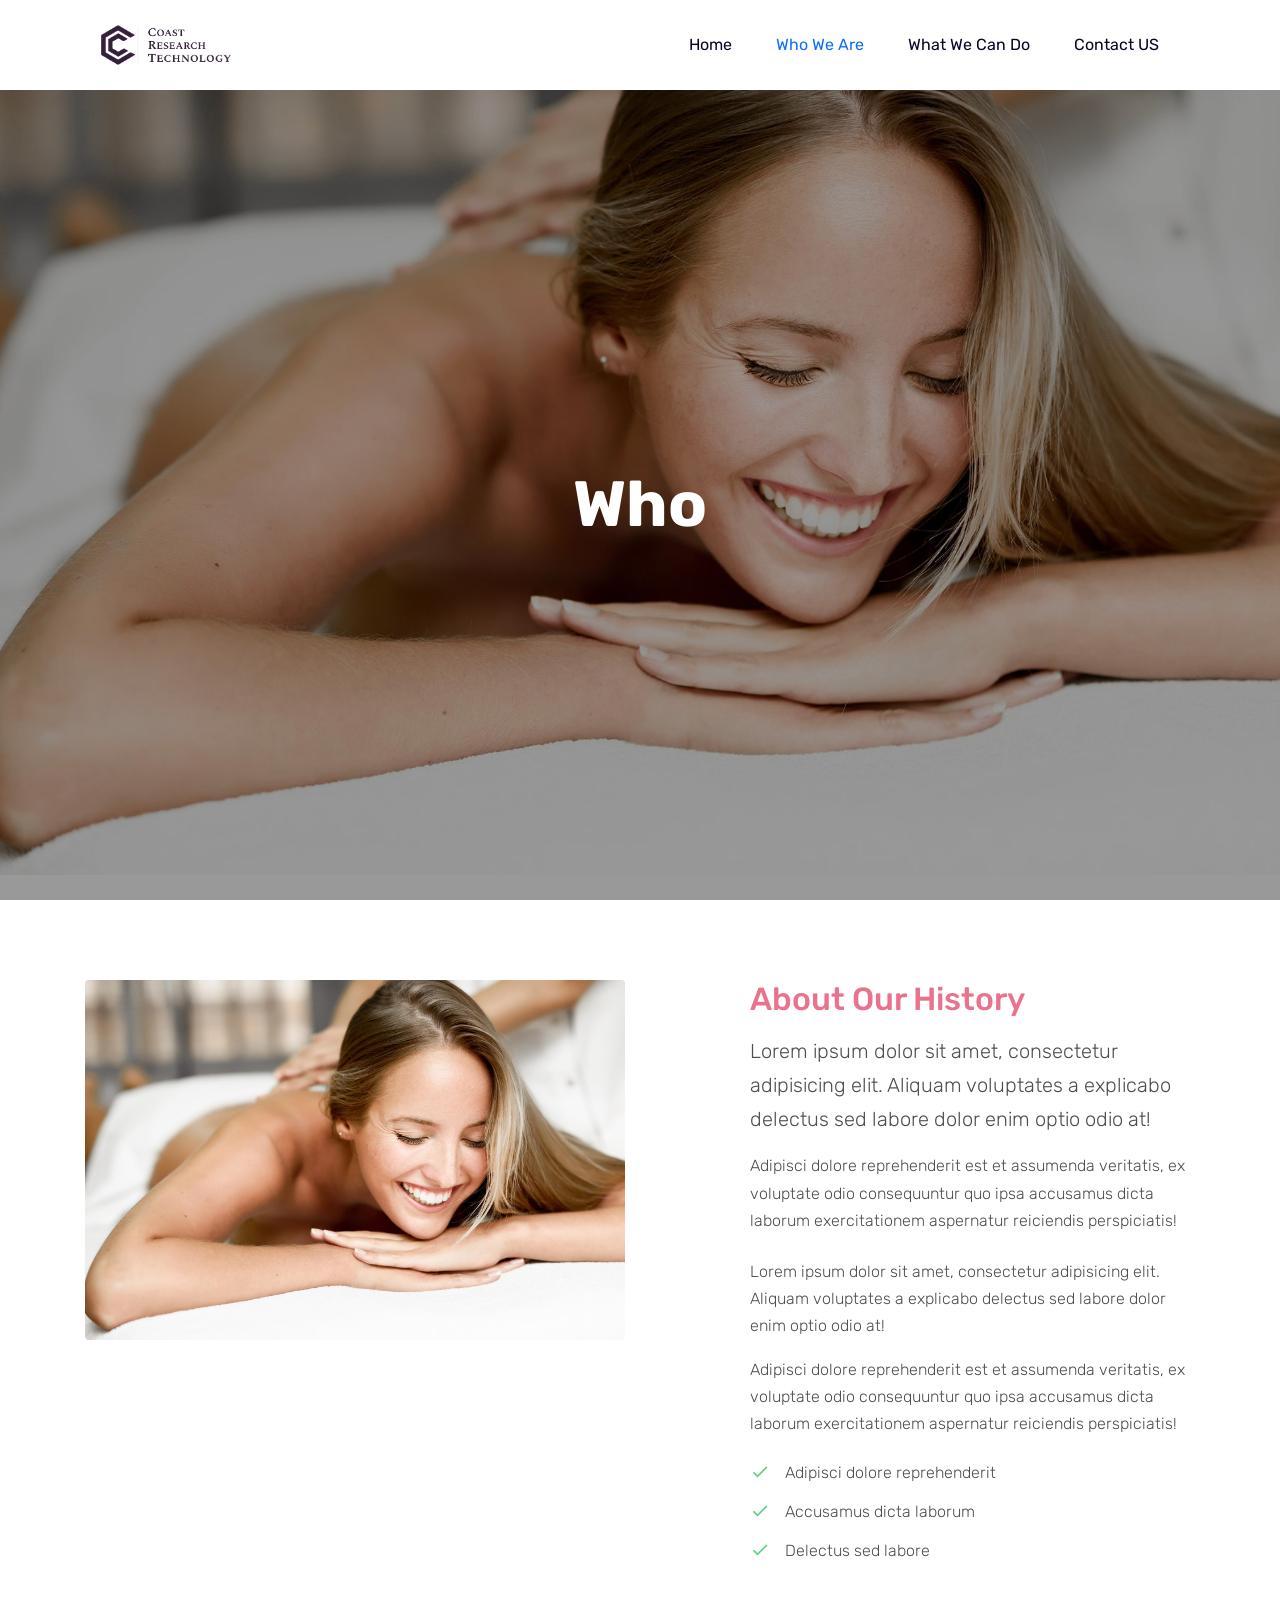
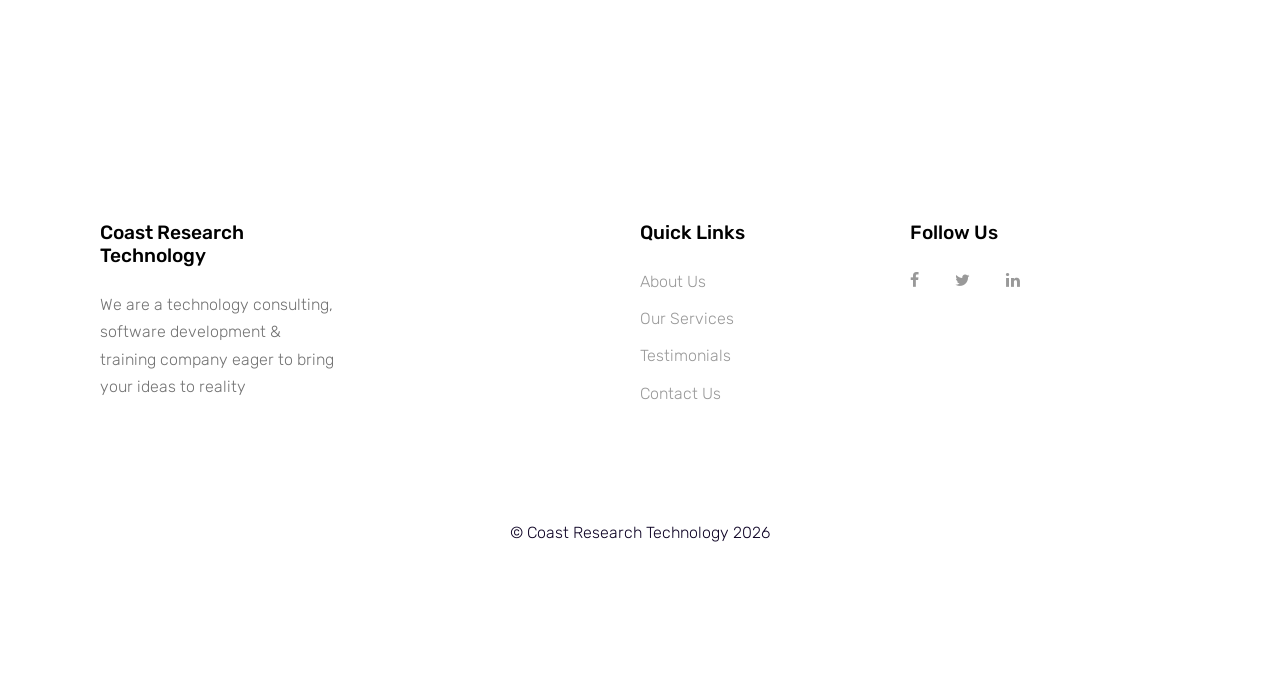
==== commit 6e30cc48: "latest changes" ====
--- a/about.html
+++ b/about.html
@@ -2,9 +2,22 @@
 <!DOCTYPE html>
 <html lang="en">
   <head>
-    <title>Physical Theraphy &mdash; Website Template by Colorlib</title>
-    <meta charset="utf-8">
-    <meta name="viewport" content="width=device-width, initial-scale=1, shrink-to-fit=no">
+     <!-- Webpage Title -->
+     <title>Coast Research Technology | Who We Are </title>
+
+     <!-- OG Meta Tags to improve the way the post looks when you share the page on Facebook, Twitter, LinkedIn -->
+        <meta name="description" content="Coast Research Technology | Who We Are">
+        <meta name="keywords" content="Coast Research Technology, CRT">
+        <meta property="og:title" content="Coast Research Technology | Who We Are" />
+        <meta property="og:image" content="images/1.png" />
+        <meta property="og:url" content="https://coastresearchtechnology.com" />
+        <meta property="og:site_name" content="Coast Research Technology | Who We Are" />
+        <meta property="og:description" content="Coast Research Technology | Who We Are" />
+        <meta charset="UTF-8">
+        <meta name="mobile-web-app-capable" content="yes">
+        <meta name="viewport" content="width=device-width, initial-scale=1">
+        <meta content='width=device-width, initial-scale=1.0, maximum-scale=1.0, user-scalable=0' name='viewport' />
+        <meta name="theme-color" content="#0E0325">
   
 
     <link href="https://fonts.googleapis.com/css?family=Rubik:400,700" rel="stylesheet">
@@ -25,6 +38,13 @@
     <link rel="stylesheet" href="css/rangeslider.css">
 
     <link rel="stylesheet" href="css/style.css">
+
+     <!-- Manifest-->
+     <link rel="manifest" href="manifest.json">
+	
+     <!-- Favicon  -->
+       <link rel="icon" href="images/1.png">
+   
     
   </head>
   <body>
@@ -43,41 +63,27 @@
     <header class="site-navbar" role="banner">
 
       <div class="container">
-        <div class="row align-items-center">
+        <div class="row p-3 align-items-center">
           
           <div class="col-11 col-xl-4">
-            <h1 class="mb-0 site-logo"><a href="index.html" class="text-white mb-0">PhysicalTherapy<span class="text-primary">.</span> </a></h1>
+            <h1 class="mb-0 site-logo"><a href="./" class="text-white mb-0"><img style="width: 130px;height: 40px;" src="images/coast.png" alt="alternative"> </a></h1>
           </div>
           <div class="col-12 col-md-8 d-none d-xl-block">
             <nav class="site-navigation position-relative text-right" role="navigation">
 
               <ul class="site-menu js-clone-nav mr-auto d-none d-lg-block">
-                <li><a href="index.html"><span>Home</span></a></li>
-                <li class="has-children">
-                  <a href="services.html"><span>Services</span></a>
-                  <ul class="dropdown arrow-top">
-                    <li><a href="#">Physical Therapy</a></li>
-                    <li><a href="#">Massage Therapy</a></li>
-                    <li><a href="#">Chiropractic Therapy</a></li>
-                    <li class="has-children">
-                      <a href="#">Dropdown</a>
-                      <ul class="dropdown">
-                        <li><a href="#">Physical Therapy</a></li>
-                        <li><a href="#">Massage Therapy</a></li>
-                        <li><a href="#">Chiropractic Therapy</a></li>
-                      </ul>
-                    </li>
-                  </ul>
+                <li><a href="./"><span><b>Home</b></span></a></li>
+                <li class="active">
+                  <a href="./about"><span><b>Who We Are</b></span></a>
                 </li>
-                <li class="active"><a href="about.html"><span>About</span></a></li>
-                <li><a href="blog.html"><span>Blog</span></a></li>
-                <li><a href="contact.html"><span>Contact</span></a></li>
+                <li><a href="./services"><span><b>What We Can Do</b></span></a></li>
+                <li><a href="./contact"><span><b>Contact US</b></span></a></li>
               </ul>
             </nav>
           </div>
 
 
-          <div class="d-inline-block d-xl-none ml-md-0 mr-auto py-3" style="position: relative; top: 3px;"><a href="#" class="site-menu-toggle js-menu-toggle text-white"><span class="icon-menu h3"></span></a></div>
+          <div class="d-inline-block d-xl-none ml-md-0 mr-auto py-3" style="position: relative; top: 3px;"><a href="#" style="color: #0E0325;" class="site-menu-toggle js-menu-toggle text-white"><span class="icon-menu h3"></span></a></div>
 
           </div>
 
@@ -98,9 +104,8 @@
             
             <div class="row justify-content-center mb-4">
               <div class="col-md-10 text-center">
-                <h1 data-aos="fade-up" class="mb-5">About our  <span class="typed-words"></span></h1>
-
-                <p data-aos="fade-up" data-aos-delay="100"><a href="#" class="btn btn-primary btn-pill">Get Started</a></p>
+                <h1 data-aos="fade-up" class="mb-5"><span style="color: #fff" class="typed-words"></span></h1>
+
               </div>
             </div>
 
@@ -117,7 +122,6 @@
       <div class="container">
         <div class="row">
           <div class="col-md-6">
-            <img src="images/hero_bg_2.jpg" alt="Image" class="img-fluid rounded mb-3">
             <img src="images/hero_bg_1.jpg" alt="Image" class="img-fluid rounded">
           </div>
           <div class="col-md-5 ml-auto">
@@ -140,115 +144,43 @@
     
 
 
-    <div class="site-section">
-      <div class="container">
-        <div class="row justify-content-center mb-5">
-          <div class="col-md-7 text-center">
-            <h2 class="text-primary mb-3">Our Staffs</h2>
-            <p>Lorem ipsum dolor sit amet, consectetur adipisicing elit. Debitis repudiandae quo, voluptatem possimus inventor.</p>
-          </div>
-        </div>
-        <div class="row">
-          <div class="col-md-6 col-lg-6 mb-4 mb-lg-5 text-center">
-            <img src="images/person_1.jpg" alt="Image" class="img-fluid mb-3 w-50 rounded-circle">
-            <h3 class="h4">Susan Horton</h3>
-            <p class="caption text-primary">Therapist</p>
-            <p> Lorem ipsum dolor sit amet, consectetur adipisicing elit. Quidem tempore in consectetur quasi saepe, dicta, asperiores velit repellendus quo optio reiciendis? Accusantium dolorem cupiditate rem, sequi. Ad recusandae voluptatem pariatur?</p>
-          </div>
-          <div class="col-md-6 col-lg-6 mb-4 mb-lg-5 text-center">
-            <img src="images/person_2.jpg" alt="Image" class="img-fluid mb-3 w-50 rounded-circle">
-            <h3 class="h4">Jonathan Kennedy</h3>
-            <p class="caption text-primary">Therapist</p>
-            <p>A small river named Duden flows by their place and supplies it with the necessary regelialia. It is a paradisematic country, in which roasted parts of sentences fly into your mouth.</p>
-          </div>
-          <div class="col-md-6 col-lg-6 mb-4 mb-lg-5 text-center">
-            <img src="images/person_3.jpg" alt="Image" class="img-fluid mb-3 w-50 rounded-circle">
-            <h3 class="h4">Gordon Meyer</h3>
-            <p class="caption text-primary">Therapist</p>
-            <p> Lorem ipsum dolor sit amet, consectetur adipisicing elit. Hic ea ad dolore illum dignissimos sed provident voluptatem velit exercitationem? Odit consectetur accusamus rerum voluptatibus eos temporibus perferendis harum nulla, ad.</p>
-          </div>
-          <div class="col-md-6 col-lg-6 mb-4 mb-lg-5 text-center">
-            <img src="images/person_4.jpg" alt="Image" class="img-fluid mb-3 w-50 rounded-circle">
-            <h3 class="h4">Doug Hale Kennedy</h3>
-            <p class="caption text-primary">Therapist</p>
-            <p> Lorem ipsum dolor sit amet, consectetur adipisicing elit. Ab ducimus eum eveniet deserunt totam odit itaque necessitatibus numquam doloremque officiis repudiandae ipsum delectus atque magni obcaecati voluptate, ea qui incidunt!</p>
-          </div>
-        </div>
-      </div>
-    </div>
-
-    <div class="mt-5 block-cta-1 primary-overlay" style="background-image: url('images/hero_bg_2.jpg')">
-      <div class="container">
-        <div class="row align-items-center justify-content-between">
-          <div class="col-lg-7 mb-4 mb-lg-0">
-            <h2 class="mb-3 mt-0 text-white">Upto 30% Discount for The First Commers</h2>
-            <p class="mb-0 text-white lead">Far far away, behind the word mountains, far from the countries Vokalia and Consonantia, there live the blind texts.</p>
-          </div>
-          <div class="col-lg-4">
-            <p class="mb-0"><a href="contact.html" class="btn btn-outline-white text-white btn-md btn-pill px-5 font-weight-bold btn-block">Contact Us</a></p>
-          </div>
-        </div>
-      </div>
-    </div>
+
+
+    
     
     <footer class="site-footer">
       <div class="container">
-        <div class="row">
-          <div class="col-md-9">
-            <div class="row">
-              <div class="col-md-6 mb-5 mb-lg-0 col-lg-3">
+        <div class="row col-lg-12">
+          <div class="col-lg-3">
+            <h2 class="footer-heading mb-4">Coast Research Technology</h2>
+            <p>We are a technology consulting, software development & training company eager to bring your ideas to reality</p>
+            
+          </div>
+          <div class="col-md-3 mb-5 mb-lg-0 col-lg-3">
+            
+          </div>
+              <div class="col-md-3 mb-5 mb-lg-0 col-lg-3">
                 <h2 class="footer-heading mb-4">Quick Links</h2>
                 <ul class="list-unstyled">
-                  <li><a href="#">About Us</a></li>
-                  <li><a href="#">Services</a></li>
-                  <li><a href="#">Testimonials</a></li>
-                  <li><a href="#">Contact Us</a></li>
+                  <li><a href="./about">About Us</a></li>
+                  <li><a href="./services">Our Services</a></li>
+                  <li><a href="./projects">Testimonials</a></li>
+                  <li><a href="./contact">Contact Us</a></li>
                 </ul>
               </div>
-              <div class="col-md-6 mb-5 mb-lg-0 col-lg-3">
-                <h2 class="footer-heading mb-4">Products</h2>
-                <ul class="list-unstyled">
-                  <li><a href="#">About Us</a></li>
-                  <li><a href="#">Services</a></li>
-                  <li><a href="#">Testimonials</a></li>
-                  <li><a href="#">Contact Us</a></li>
-                </ul>
+              <div class="col-md-3 mb-5 mb-lg-0 col-lg-3">
+                <h2 class="footer-heading mb-4">Follow Us</h2>
+                <a href="https://facebook.com/" target="_blank" class="pl-0 pr-3"><span class="icon-facebook"></span></a>
+                <a href="https://twitter.com/" target="_blank" class="pl-3 pr-3"><span class="icon-twitter"></span></a>
+                <a href="https://linkedin/company/" target="_blank" class="pl-3 pr-3"><span class="icon-linkedin"></span></a>
               </div>
-              <div class="col-md-6 mb-5 mb-lg-0 col-lg-3">
-                <h2 class="footer-heading mb-4">Features</h2>
-                <ul class="list-unstyled">
-                  <li><a href="#">About Us</a></li>
-                  <li><a href="#">Services</a></li>
-                  <li><a href="#">Testimonials</a></li>
-                  <li><a href="#">Contact Us</a></li>
-                </ul>
-              </div>
-              <div class="col-md-6 mb-5 mb-lg-0 col-lg-3">
-                <h2 class="footer-heading mb-4">Follow Us</h2>
-                <a href="#" class="pl-0 pr-3"><span class="icon-facebook"></span></a>
-                <a href="#" class="pl-3 pr-3"><span class="icon-twitter"></span></a>
-                <a href="#" class="pl-3 pr-3"><span class="icon-instagram"></span></a>
-                <a href="#" class="pl-3 pr-3"><span class="icon-linkedin"></span></a>
-              </div>
-            </div>
-          </div>
-          <div class="col-lg-3">
-            <h2 class="footer-heading mb-4">Subscribe Newsletter</h2>
-            <p>Far far away, behind the word mountains, far from the countries Vokalia and Consonantia, there live the blind texts.</p>
-            <form action="#" method="post" class="subscription">
-              <div class="input-group mb-3  d-flex align-items-stretch">
-                <input type="text" class="form-control bg-transparent" placeholder="Enter Email" aria-label="Enter Email" aria-describedby="button-addon2">
-                <button class="btn btn-primary text-white" type="button" id="button-addon2">Send</button>
-              </div>
-            </form>
-          </div>
+          
         </div>
         <div class="row pt-5 mt-5">
           <div class="col-12 text-md-center text-left">
-            <p>
-            <!-- Link back to Colorlib can't be removed. Template is licensed under CC BY 3.0. -->
-            Copyright &copy;<script>document.write(new Date().getFullYear());</script> All rights reserved | This template is made with <i class="icon-heart text-danger" aria-hidden="true"></i> by <a href="https://colorlib.com" target="_blank" >Colorlib</a>
-            <!-- Link back to Colorlib can't be removed. Template is licensed under CC BY 3.0. -->
+            <p style="color: #0E0325;">
+           
+            &copy; Coast Research Technology <script>document.write(new Date().getFullYear());</script> 
             </p>
           </div>
         </div>
@@ -276,13 +208,13 @@
   <script src="js/typed.js"></script>
             <script>
             var typed = new Typed('.typed-words', {
-            strings: ["company"],
+            strings: ["Who We Are"],
             typeSpeed: 80,
             backSpeed: 80,
             backDelay: 4000,
             startDelay: 1000,
             loop: false,
-            showCursor: true
+            showCursor: false
             });
             </script>
 
--- a/css/style.css
+++ b/css/style.css
@@ -17,18 +17,28 @@
 }
 
 a {
-  -webkit-transition: .3s all ease;
-  -o-transition: .3s all ease;
-  transition: .3s all ease;
+  -webkit-transition: 0.3s all ease;
+  -o-transition: 0.3s all ease;
+  transition: 0.3s all ease;
 }
 
 a:hover {
   text-decoration: none;
 }
 
-h1, h2, h3, h4, h5,
-.h1, .h2, .h3, .h4, .h5 {
-  font-family: "Rubik", -apple-system, BlinkMacSystemFont, "Segoe UI", Roboto, "Helvetica Neue", Arial, sans-serif, "Apple Color Emoji", "Segoe UI Emoji", "Segoe UI Symbol", "Noto Color Emoji";
+h1,
+h2,
+h3,
+h4,
+h5,
+.h1,
+.h2,
+.h3,
+.h4,
+.h5 {
+  font-family: "Rubik", -apple-system, BlinkMacSystemFont, "Segoe UI", Roboto,
+    "Helvetica Neue", Arial, sans-serif, "Apple Color Emoji", "Segoe UI Emoji",
+    "Segoe UI Symbol", "Noto Color Emoji";
 }
 
 .border-2 {
@@ -52,9 +62,9 @@
 }
 
 .site-wrap:before {
-  -webkit-transition: .3s all ease-in-out;
-  -o-transition: .3s all ease-in-out;
-  transition: .3s all ease-in-out;
+  -webkit-transition: 0.3s all ease-in-out;
+  -o-transition: 0.3s all ease-in-out;
+  transition: 0.3s all ease-in-out;
   background: rgba(0, 0, 0, 0.6);
   content: "";
   position: absolute;
@@ -97,7 +107,9 @@
   padding-right: 20px;
 }
 
-.btn:hover, .btn:active, .btn:focus {
+.btn:hover,
+.btn:active,
+.btn:focus {
   outline: none;
   -webkit-box-shadow: none !important;
   box-shadow: none !important;
@@ -115,15 +127,26 @@
 
 .btn.btn-primary {
   color: #fff;
+  background: #0e0325;
+  font-weight: 700px;
+  border: 1px solid #0e0325;
+}
+
+.btn.btn-primary:hover {
+  color: #0e0325;
+  background: #fff;
+  border: 1px solid #0e0325;
 }
 
 .btn.btn-outline-primary {
-  color: #ea728c;
+  color: #0e0325;
   border-width: 2px;
 }
 
 .btn.btn-outline-primary:hover {
-  color: #fff;
+  color: #0e0325;
+  background: #fff;
+  border: 1px solid #0e0325;
 }
 
 .btn.btn-outline-white {
@@ -150,14 +173,19 @@
 .form-control {
   height: 43px;
   border-radius: 0;
-  font-family: "Rubik", -apple-system, BlinkMacSystemFont, "Segoe UI", Roboto, "Helvetica Neue", Arial, sans-serif, "Apple Color Emoji", "Segoe UI Emoji", "Segoe UI Symbol", "Noto Color Emoji";
-}
-
-.form-control:active, .form-control:focus {
+  font-family: "Rubik", -apple-system, BlinkMacSystemFont, "Segoe UI", Roboto,
+    "Helvetica Neue", Arial, sans-serif, "Apple Color Emoji", "Segoe UI Emoji",
+    "Segoe UI Symbol", "Noto Color Emoji";
+}
+
+.form-control:active,
+.form-control:focus {
   border-color: #ea728c;
 }
 
-.form-control:hover, .form-control:active, .form-control:focus {
+.form-control:hover,
+.form-control:active,
+.form-control:focus {
   -webkit-box-shadow: none !important;
   box-shadow: none !important;
 }
@@ -235,7 +263,10 @@
   color: #737373;
 }
 
-.site-footer h2, .site-footer h3, .site-footer h4, .site-footer h5 {
+.site-footer h2,
+.site-footer h3,
+.site-footer h4,
+.site-footer h5 {
   color: #000;
 }
 
@@ -244,7 +275,7 @@
 }
 
 .site-footer a:hover {
-  color: #ea728c;
+  color: #0e0325;
 }
 
 .site-footer ul li {
@@ -285,12 +316,14 @@
   -webkit-transform: scale(1);
   -ms-transform: scale(1);
   transform: scale(1);
-  -webkit-transition: .8s all ease-in-out;
-  -o-transition: .8s all ease-in-out;
-  transition: .8s all ease-in-out;
-}
-
-.hover-bg-enlarge:hover > div, .hover-bg-enlarge:focus > div, .hover-bg-enlarge:active > div {
+  -webkit-transition: 0.8s all ease-in-out;
+  -o-transition: 0.8s all ease-in-out;
+  transition: 0.8s all ease-in-out;
+}
+
+.hover-bg-enlarge:hover > div,
+.hover-bg-enlarge:focus > div,
+.hover-bg-enlarge:active > div {
   -webkit-transform: scale(1.2);
   -ms-transform: scale(1.2);
   transform: scale(1.2);
@@ -337,7 +370,8 @@
 }
 
 @media (max-width: 991.98px) {
-  .display-1, .display-3 {
+  .display-1,
+  .display-3 {
     font-size: 3rem;
   }
 }
@@ -350,9 +384,9 @@
   color: #fff !important;
   border-radius: 50%;
   position: relative;
-  -webkit-transition: .3s all ease-in-out;
-  -o-transition: .3s all ease-in-out;
-  transition: .3s all ease-in-out;
+  -webkit-transition: 0.3s all ease-in-out;
+  -o-transition: 0.3s all ease-in-out;
+  transition: 0.3s all ease-in-out;
 }
 
 .play-single-big > span {
@@ -388,7 +422,7 @@
 .ul-check li:before {
   left: 0;
   font-size: 20px;
-  top: -.3rem;
+  top: -0.3rem;
   font-family: "icomoon";
   content: "\e5ca";
   position: absolute;
@@ -406,11 +440,13 @@
   color: #ea728c;
 }
 
-.select-wrap, .wrap-icon {
-  position: relative;
-}
-
-.select-wrap .icon, .wrap-icon .icon {
+.select-wrap,
+.wrap-icon {
+  position: relative;
+}
+
+.select-wrap .icon,
+.wrap-icon .icon {
   position: absolute;
   right: 10px;
   top: 50%;
@@ -420,7 +456,8 @@
   font-size: 22px;
 }
 
-.select-wrap select, .wrap-icon select {
+.select-wrap select,
+.wrap-icon select {
   -webkit-appearance: none;
   -moz-appearance: none;
   appearance: none;
@@ -429,7 +466,7 @@
 
 .caption {
   font-size: 12px;
-  letter-spacing: .2em;
+  letter-spacing: 0.2em;
   text-transform: uppercase;
   font-weight: bold;
 }
@@ -442,8 +479,10 @@
 .site-navbar {
   margin-bottom: 0px;
   z-index: 1999;
-  position: absolute;
-  top: 2rem;
+  position: fixed;
+  top: 0rem;
+  background: white;
+  height: 90px;
   width: 100%;
 }
 
@@ -473,7 +512,7 @@
 }
 
 .site-navbar .site-navigation .site-menu .active > a span {
-  color: #ea728c;
+  color: #0d6efd;
   border-radius: 30px;
   display: inline-block;
   padding: 5px 20px;
@@ -490,21 +529,21 @@
 
 .site-navbar .site-navigation .site-menu > li > a {
   padding: 10px 0px;
-  color: #fff;
+  color: #0e0325;
   text-decoration: none !important;
 }
 
 .site-navbar .site-navigation .site-menu > li > a > span {
   padding: 5px 20px;
   display: inline-block;
-  -webkit-transition: .3s all ease;
-  -o-transition: .3s all ease;
-  transition: .3s all ease;
+  -webkit-transition: 0.3s all ease;
+  -o-transition: 0.3s all ease;
+  transition: 0.3s all ease;
   border-radius: 30px;
 }
 
 .site-navbar .site-navigation .site-menu > li > a:hover > span {
-  color: #fff;
+  color: #0d6efd;
   border-radius: 30px;
   display: inline-block;
 }
@@ -527,7 +566,7 @@
   -webkit-transform: translateY(-50%);
   -ms-transform: translateY(-50%);
   transform: translateY(-50%);
-  font-family: 'icomoon';
+  font-family: "icomoon";
 }
 
 .site-navbar .site-navigation .site-menu .has-children .dropdown {
@@ -555,7 +594,11 @@
   position: absolute;
 }
 
-.site-navbar .site-navigation .site-menu .has-children .dropdown.arrow-top:before {
+.site-navbar
+  .site-navigation
+  .site-menu
+  .has-children
+  .dropdown.arrow-top:before {
   bottom: 100%;
   left: 20%;
   border: solid transparent;
@@ -566,7 +609,11 @@
   pointer-events: none;
 }
 
-.site-navbar .site-navigation .site-menu .has-children .dropdown.arrow-top:before {
+.site-navbar
+  .site-navigation
+  .site-menu
+  .has-children
+  .dropdown.arrow-top:before {
   border-color: rgba(136, 183, 213, 0);
   border-bottom-color: #fff;
   border-width: 10px;
@@ -598,46 +645,105 @@
   display: block;
 }
 
-.site-navbar .site-navigation .site-menu .has-children .dropdown > li > a:hover {
+.site-navbar
+  .site-navigation
+  .site-menu
+  .has-children
+  .dropdown
+  > li
+  > a:hover {
   background: #f4f5f9;
   color: #25262a;
 }
 
-.site-navbar .site-navigation .site-menu .has-children .dropdown > li.has-children > a {
-  position: relative;
-}
-
-.site-navbar .site-navigation .site-menu .has-children .dropdown > li.has-children > a:after {
+.site-navbar
+  .site-navigation
+  .site-menu
+  .has-children
+  .dropdown
+  > li.has-children
+  > a {
+  position: relative;
+}
+
+.site-navbar
+  .site-navigation
+  .site-menu
+  .has-children
+  .dropdown
+  > li.has-children
+  > a:after {
   position: absolute;
   right: 0;
   content: "\e315";
   right: 20px;
-  font-family: 'icomoon';
-}
-
-.site-navbar .site-navigation .site-menu .has-children .dropdown > li.has-children > .dropdown, .site-navbar .site-navigation .site-menu .has-children .dropdown > li.has-children > ul {
+  font-family: "icomoon";
+}
+
+.site-navbar
+  .site-navigation
+  .site-menu
+  .has-children
+  .dropdown
+  > li.has-children
+  > .dropdown,
+.site-navbar
+  .site-navigation
+  .site-menu
+  .has-children
+  .dropdown
+  > li.has-children
+  > ul {
   left: 100%;
   top: 0;
 }
 
-.site-navbar .site-navigation .site-menu .has-children .dropdown > li.has-children:hover > a, .site-navbar .site-navigation .site-menu .has-children .dropdown > li.has-children:active > a, .site-navbar .site-navigation .site-menu .has-children .dropdown > li.has-children:focus > a {
+.site-navbar
+  .site-navigation
+  .site-menu
+  .has-children
+  .dropdown
+  > li.has-children:hover
+  > a,
+.site-navbar
+  .site-navigation
+  .site-menu
+  .has-children
+  .dropdown
+  > li.has-children:active
+  > a,
+.site-navbar
+  .site-navigation
+  .site-menu
+  .has-children
+  .dropdown
+  > li.has-children:focus
+  > a {
   background: #f4f5f9;
   color: #25262a;
 }
 
-.site-navbar .site-navigation .site-menu .has-children:hover > a, .site-navbar .site-navigation .site-menu .has-children:focus > a, .site-navbar .site-navigation .site-menu .has-children:active > a {
+.site-navbar .site-navigation .site-menu .has-children:hover > a,
+.site-navbar .site-navigation .site-menu .has-children:focus > a,
+.site-navbar .site-navigation .site-menu .has-children:active > a {
   color: #ea728c;
 }
 
-.site-navbar .site-navigation .site-menu .has-children:hover > a span, .site-navbar .site-navigation .site-menu .has-children:focus > a span, .site-navbar .site-navigation .site-menu .has-children:active > a span {
+.site-navbar .site-navigation .site-menu .has-children:hover > a span,
+.site-navbar .site-navigation .site-menu .has-children:focus > a span,
+.site-navbar .site-navigation .site-menu .has-children:active > a span {
   color: #ea728c;
 }
 
-.site-navbar .site-navigation .site-menu .has-children:hover, .site-navbar .site-navigation .site-menu .has-children:focus, .site-navbar .site-navigation .site-menu .has-children:active {
+.site-navbar .site-navigation .site-menu .has-children:hover,
+.site-navbar .site-navigation .site-menu .has-children:focus,
+.site-navbar .site-navigation .site-menu .has-children:active {
   cursor: pointer;
 }
 
-.site-navbar .site-navigation .site-menu .has-children:hover > .dropdown, .site-navbar .site-navigation .site-menu .has-children:focus > .dropdown, .site-navbar .site-navigation .site-menu .has-children:active > .dropdown {
+.site-navbar .site-navigation .site-menu .has-children:hover > .dropdown,
+.site-navbar .site-navigation .site-menu .has-children:focus > .dropdown,
+.site-navbar .site-navigation .site-menu .has-children:active > .dropdown {
   -webkit-transition-delay: 0s;
   -o-transition-delay: 0s;
   transition-delay: 0s;
@@ -659,9 +765,9 @@
   transform: translateX(110%);
   -webkit-box-shadow: -10px 0 20px -10px rgba(0, 0, 0, 0.1);
   box-shadow: -10px 0 20px -10px rgba(0, 0, 0, 0.1);
-  -webkit-transition: .3s all ease-in-out;
-  -o-transition: .3s all ease-in-out;
-  transition: .3s all ease-in-out;
+  -webkit-transition: 0.3s all ease-in-out;
+  -o-transition: 0.3s all ease-in-out;
+  transition: 0.3s all ease-in-out;
 }
 
 .offcanvas-menu .site-mobile-menu {
@@ -689,9 +795,9 @@
   padding-right: 0px;
   line-height: 1;
   cursor: pointer;
-  -webkit-transition: .3s all ease;
-  -o-transition: .3s all ease;
-  transition: .3s all ease;
+  -webkit-transition: 0.3s all ease;
+  -o-transition: 0.3s all ease;
+  transition: 0.3s all ease;
 }
 
 .site-mobile-menu .site-mobile-menu-header .site-mobile-menu-close span:hover {
@@ -780,9 +886,9 @@
   -webkit-transform: translate(-50%, -50%) rotate(-180deg);
   -ms-transform: translate(-50%, -50%) rotate(-180deg);
   transform: translate(-50%, -50%) rotate(-180deg);
-  -webkit-transition: .3s all ease;
-  -o-transition: .3s all ease;
-  transition: .3s all ease;
+  -webkit-transition: 0.3s all ease;
+  -o-transition: 0.3s all ease;
+  transition: 0.3s all ease;
 }
 
 .site-mobile-menu .site-nav-wrap .arrow-collapse.collapsed:before {
@@ -875,20 +981,23 @@
   width: 100%;
 }
 
-.site-blocks-cover, .site-blocks-cover > .container > .row {
+.site-blocks-cover,
+.site-blocks-cover > .container > .row {
   min-height: 600px;
   height: calc(100vh);
 }
 
-.site-blocks-cover.inner-page-cover, .site-blocks-cover.inner-page-cover > .container > .row {
+.site-blocks-cover.inner-page-cover,
+.site-blocks-cover.inner-page-cover > .container > .row {
   min-height: 500px;
   height: calc(30vh);
 }
 
 .site-blocks-cover h1 {
   font-size: 4rem;
-  font-weight: 300;
-  color: #fff;
+  font-weight: 700;
+  color: #fff;
+  margin-top: 20vh;
 }
 
 @media (max-width: 991.98px) {
@@ -974,9 +1083,9 @@
 }
 
 .team-member img {
-  -webkit-transition: .3s all ease;
-  -o-transition: .3s all ease;
-  transition: .3s all ease;
+  -webkit-transition: 0.3s all ease;
+  -o-transition: 0.3s all ease;
+  transition: 0.3s all ease;
   -webkit-transform: scale(1);
   -ms-transform: scale(1);
   transform: scale(1);
@@ -995,9 +1104,9 @@
   width: 100%;
   opacity: 0;
   visibility: hidden;
-  -webkit-transition: .3s all ease;
-  -o-transition: .3s all ease;
-  transition: .3s all ease;
+  -webkit-transition: 0.3s all ease;
+  -o-transition: 0.3s all ease;
+  transition: 0.3s all ease;
 }
 
 .team-member .text {
@@ -1008,32 +1117,38 @@
   -webkit-transform: translateY(-30%);
   -ms-transform: translateY(-30%);
   transform: translateY(-30%);
-  -webkit-transition: .5s all ease;
-  -o-transition: .5s all ease;
-  transition: .5s all ease;
+  -webkit-transition: 0.5s all ease;
+  -o-transition: 0.5s all ease;
+  transition: 0.5s all ease;
   opacity: 0;
   visibility: hidden;
   color: #fff;
 }
 
-.team-member:hover:before, .team-member:focus:before, .team-member:active:before {
+.team-member:hover:before,
+.team-member:focus:before,
+.team-member:active:before {
   opacity: 1;
   visibility: visible;
 }
 
-.team-member:hover img, .team-member:focus img, .team-member:active img {
+.team-member:hover img,
+.team-member:focus img,
+.team-member:active img {
   -webkit-transform: scale(1.1);
   -ms-transform: scale(1.1);
   transform: scale(1.1);
 }
 
-.team-member:hover .text, .team-member:focus .text, .team-member:active .text {
+.team-member:hover .text,
+.team-member:focus .text,
+.team-member:active .text {
   -webkit-transform: translateY(-50%);
   -ms-transform: translateY(-50%);
   transform: translateY(-50%);
-  -webkit-transition-delay: .2s;
-  -o-transition-delay: .2s;
-  transition-delay: .2s;
+  -webkit-transition-delay: 0.2s;
+  -o-transition-delay: 0.2s;
+  transition-delay: 0.2s;
   opacity: 1;
   visibility: visible;
   z-index: 4;
@@ -1099,9 +1214,9 @@
 .feature-blocks-1 .feature-block-1 {
   position: relative;
   top: 0;
-  -webkit-transition: .3s all ease;
-  -o-transition: .3s all ease;
-  transition: .3s all ease;
+  -webkit-transition: 0.3s all ease;
+  -o-transition: 0.3s all ease;
+  transition: 0.3s all ease;
   overflow: hidden;
   z-index: 1;
 }
@@ -1112,9 +1227,9 @@
   -webkit-transform: scale(1);
   -ms-transform: scale(1);
   transform: scale(1);
-  -webkit-transition: .3s all ease-in-out;
-  -o-transition: .3s all ease-in-out;
-  transition: .3s all ease-in-out;
+  -webkit-transition: 0.3s all ease-in-out;
+  -o-transition: 0.3s all ease-in-out;
+  transition: 0.3s all ease-in-out;
 }
 
 .feature-blocks-1 .feature-block-1 .text {
@@ -1122,9 +1237,9 @@
   position: relative;
   opacity: 0;
   visibility: hidden;
-  -webkit-transition: .3s all ease-in-out;
-  -o-transition: .3s all ease-in-out;
-  transition: .3s all ease-in-out;
+  -webkit-transition: 0.3s all ease-in-out;
+  -o-transition: 0.3s all ease-in-out;
+  transition: 0.3s all ease-in-out;
 }
 
 .feature-blocks-1 .feature-block-1:before {
@@ -1136,27 +1251,33 @@
   left: 0;
   right: 0;
   background: rgba(0, 0, 0, 0);
-  -webkit-transition: .3s all ease-in-out;
-  -o-transition: .3s all ease-in-out;
-  transition: .3s all ease-in-out;
+  -webkit-transition: 0.3s all ease-in-out;
+  -o-transition: 0.3s all ease-in-out;
+  transition: 0.3s all ease-in-out;
 }
 
 .feature-blocks-1 .feature-block-1 p {
   color: #cccccc;
 }
 
-.feature-blocks-1 .feature-block-1:hover, .feature-blocks-1 .feature-block-1:focus, .feature-blocks-1 .feature-block-1:active {
+.feature-blocks-1 .feature-block-1:hover,
+.feature-blocks-1 .feature-block-1:focus,
+.feature-blocks-1 .feature-block-1:active {
   top: -10px;
   -webkit-box-shadow: 0 10px 40px -5px rgba(0, 0, 0, 0.4);
   box-shadow: 0 10px 40px -5px rgba(0, 0, 0, 0.4);
 }
 
-.feature-blocks-1 .feature-block-1:hover .text, .feature-blocks-1 .feature-block-1:focus .text, .feature-blocks-1 .feature-block-1:active .text {
+.feature-blocks-1 .feature-block-1:hover .text,
+.feature-blocks-1 .feature-block-1:focus .text,
+.feature-blocks-1 .feature-block-1:active .text {
   opacity: 1;
   visibility: visible;
 }
 
-.feature-blocks-1 .feature-block-1:hover.bg, .feature-blocks-1 .feature-block-1:focus.bg, .feature-blocks-1 .feature-block-1:active.bg {
+.feature-blocks-1 .feature-block-1:hover.bg,
+.feature-blocks-1 .feature-block-1:focus.bg,
+.feature-blocks-1 .feature-block-1:active.bg {
   position: relative;
   background-size: cover;
   -webkit-transform: scale(1.1);
@@ -1165,7 +1286,9 @@
   z-index: 2;
 }
 
-.feature-blocks-1 .feature-block-1:hover:before, .feature-blocks-1 .feature-block-1:focus:before, .feature-blocks-1 .feature-block-1:active:before {
+.feature-blocks-1 .feature-block-1:hover:before,
+.feature-blocks-1 .feature-block-1:focus:before,
+.feature-blocks-1 .feature-block-1:active:before {
   background: rgba(0, 0, 0, 0.9);
 }
 
@@ -1212,16 +1335,16 @@
 
 .match-entry {
   position: relative;
-  -webkit-transition: .2s all ease-in-out;
-  -o-transition: .2s all ease-in-out;
-  transition: .2s all ease-in-out;
+  -webkit-transition: 0.2s all ease-in-out;
+  -o-transition: 0.2s all ease-in-out;
+  transition: 0.2s all ease-in-out;
   border-bottom: 1px solid rgba(0, 0, 0, 0.05);
 }
 
 .match-entry .small {
   color: #ccc;
   font-weight: normal;
-  letter-spacing: .15em;
+  letter-spacing: 0.15em;
 }
 
 .match-entry:hover {
@@ -1239,7 +1362,8 @@
   border: 1px solid #e6e6e6;
 }
 
-.post-entry, .post-entry .text {
+.post-entry,
+.post-entry .text {
   border-radius: 4px;
   border-top: none !important;
 }
@@ -1247,7 +1371,7 @@
 .post-entry .date {
   color: #ccc;
   font-weight: normal;
-  letter-spacing: .1em;
+  letter-spacing: 0.1em;
 }
 
 .post-entry .image {
@@ -1256,15 +1380,17 @@
 }
 
 .post-entry .image img {
-  -webkit-transition: .3s all ease;
-  -o-transition: .3s all ease;
-  transition: .3s all ease;
+  -webkit-transition: 0.3s all ease;
+  -o-transition: 0.3s all ease;
+  transition: 0.3s all ease;
   -webkit-transform: scale(1);
   -ms-transform: scale(1);
   transform: scale(1);
 }
 
-.post-entry:hover .image img, .post-entry:active .image img, .post-entry:focus .image img {
+.post-entry:hover .image img,
+.post-entry:active .image img,
+.post-entry:focus .image img {
   -webkit-transform: scale(1.2);
   -ms-transform: scale(1.2);
   transform: scale(1.2);
@@ -1290,17 +1416,20 @@
   color: #cccccc;
 }
 
-.site-block-tab .nav-item > a:hover, .site-block-tab .nav-item > a.active {
+.site-block-tab .nav-item > a:hover,
+.site-block-tab .nav-item > a.active {
   border-bottom: 2px solid #ea728c;
   color: #000;
 }
 
-.owl-carousel-2, .slide-one-item {
+.owl-carousel-2,
+.slide-one-item {
   position: relative;
   z-index: 1;
 }
 
-.owl-carousel-2 .owl-nav, .slide-one-item .owl-nav {
+.owl-carousel-2 .owl-nav,
+.slide-one-item .owl-nav {
   position: relative;
   position: absolute;
   bottom: -90px;
@@ -1310,7 +1439,10 @@
   transform: translateX(-50%);
 }
 
-.owl-carousel-2 .owl-nav .owl-prev, .owl-carousel-2 .owl-nav .owl-next, .slide-one-item .owl-nav .owl-prev, .slide-one-item .owl-nav .owl-next {
+.owl-carousel-2 .owl-nav .owl-prev,
+.owl-carousel-2 .owl-nav .owl-next,
+.slide-one-item .owl-nav .owl-prev,
+.slide-one-item .owl-nav .owl-next {
   position: relative;
   display: inline-block;
   padding: 20px;
@@ -1318,8 +1450,11 @@
   color: #000;
 }
 
-.owl-carousel-2 .owl-nav .owl-prev.disabled, .owl-carousel-2 .owl-nav .owl-next.disabled, .slide-one-item .owl-nav .owl-prev.disabled, .slide-one-item .owl-nav .owl-next.disabled {
-  opacity: .2;
+.owl-carousel-2 .owl-nav .owl-prev.disabled,
+.owl-carousel-2 .owl-nav .owl-next.disabled,
+.slide-one-item .owl-nav .owl-prev.disabled,
+.slide-one-item .owl-nav .owl-next.disabled {
+  opacity: 0.2;
 }
 
 .slide-one-item.home-slider .owl-nav {
@@ -1343,7 +1478,8 @@
   right: 10px !important;
 }
 
-.slide-one-item.home-slider .owl-prev, .slide-one-item.home-slider .owl-next {
+.slide-one-item.home-slider .owl-prev,
+.slide-one-item.home-slider .owl-next {
   color: #fff;
   position: absolute !important;
   top: 50%;
@@ -1355,21 +1491,23 @@
   -ms-transform: translateY(-50%);
   transform: translateY(-50%);
   background: rgba(0, 0, 0, 0.2);
-  -webkit-transition: .3s all ease-in-out;
-  -o-transition: .3s all ease-in-out;
-  transition: .3s all ease-in-out;
+  -webkit-transition: 0.3s all ease-in-out;
+  -o-transition: 0.3s all ease-in-out;
+  transition: 0.3s all ease-in-out;
   line-height: 0;
   text-align: center;
   font-size: 25px;
 }
 
 @media (min-width: 768px) {
-  .slide-one-item.home-slider .owl-prev, .slide-one-item.home-slider .owl-next {
+  .slide-one-item.home-slider .owl-prev,
+  .slide-one-item.home-slider .owl-next {
     font-size: 25px;
   }
 }
 
-.slide-one-item.home-slider .owl-prev > span, .slide-one-item.home-slider .owl-next > span {
+.slide-one-item.home-slider .owl-prev > span,
+.slide-one-item.home-slider .owl-next > span {
   position: absolute;
   line-height: 0;
   top: 50%;
@@ -1379,11 +1517,16 @@
   transform: translate(-50%, -50%);
 }
 
-.slide-one-item.home-slider .owl-prev:hover, .slide-one-item.home-slider .owl-prev:focus, .slide-one-item.home-slider .owl-next:hover, .slide-one-item.home-slider .owl-next:focus {
+.slide-one-item.home-slider .owl-prev:hover,
+.slide-one-item.home-slider .owl-prev:focus,
+.slide-one-item.home-slider .owl-next:hover,
+.slide-one-item.home-slider .owl-next:focus {
   background: #ea728c;
 }
 
-.slide-one-item.home-slider:hover .owl-nav, .slide-one-item.home-slider:focus .owl-nav, .slide-one-item.home-slider:active .owl-nav {
+.slide-one-item.home-slider:hover .owl-nav,
+.slide-one-item.home-slider:focus .owl-nav,
+.slide-one-item.home-slider:active .owl-nav {
   opacity: 10;
   visibility: visible;
 }
@@ -1418,17 +1561,49 @@
 }
 
 .block-12 figure:before {
-  content: '';
+  content: "";
   position: absolute;
   top: 0;
   right: 0;
   bottom: 0;
   left: 0;
-  background: -moz-linear-gradient(top, transparent 0%, transparent 18%, rgba(0, 0, 0, 0.8) 99%, rgba(0, 0, 0, 0.8) 100%);
-  background: -webkit-linear-gradient(top, transparent 0%, transparent 18%, rgba(0, 0, 0, 0.8) 99%, rgba(0, 0, 0, 0.8) 100%);
-  background: -webkit-gradient(linear, left top, left bottom, from(transparent), color-stop(18%, transparent), color-stop(99%, rgba(0, 0, 0, 0.8)), to(rgba(0, 0, 0, 0.8)));
-  background: -o-linear-gradient(top, transparent 0%, transparent 18%, rgba(0, 0, 0, 0.8) 99%, rgba(0, 0, 0, 0.8) 100%);
-  background: linear-gradient(to bottom, transparent 0%, transparent 18%, rgba(0, 0, 0, 0.8) 99%, rgba(0, 0, 0, 0.8) 100%);
+  background: -moz-linear-gradient(
+    top,
+    transparent 0%,
+    transparent 18%,
+    rgba(0, 0, 0, 0.8) 99%,
+    rgba(0, 0, 0, 0.8) 100%
+  );
+  background: -webkit-linear-gradient(
+    top,
+    transparent 0%,
+    transparent 18%,
+    rgba(0, 0, 0, 0.8) 99%,
+    rgba(0, 0, 0, 0.8) 100%
+  );
+  background: -webkit-gradient(
+    linear,
+    left top,
+    left bottom,
+    from(transparent),
+    color-stop(18%, transparent),
+    color-stop(99%, rgba(0, 0, 0, 0.8)),
+    to(rgba(0, 0, 0, 0.8))
+  );
+  background: -o-linear-gradient(
+    top,
+    transparent 0%,
+    transparent 18%,
+    rgba(0, 0, 0, 0.8) 99%,
+    rgba(0, 0, 0, 0.8) 100%
+  );
+  background: linear-gradient(
+    to bottom,
+    transparent 0%,
+    transparent 18%,
+    rgba(0, 0, 0, 0.8) 99%,
+    rgba(0, 0, 0, 0.8) 100%
+  );
   filter: progid:DXImageTransform.Microsoft.gradient( startColorstr='#00000000', endColorstr='#cc000000',GradientType=0 );
 }
 
@@ -1528,7 +1703,8 @@
   transform: translate(-60%, -50%);
 }
 
-.block-25 ul, .block-25 ul li {
+.block-25 ul,
+.block-25 ul li {
   padding: 0;
   margin: 0;
 }
@@ -1543,9 +1719,9 @@
   border-radius: 4px;
   max-width: 100%;
   opacity: 1;
-  -webkit-transition: .3s all ease-in-out;
-  -o-transition: .3s all ease-in-out;
-  transition: .3s all ease-in-out;
+  -webkit-transition: 0.3s all ease-in-out;
+  -o-transition: 0.3s all ease-in-out;
+  transition: 0.3s all ease-in-out;
 }
 
 .block-25 ul li a .text .heading {
@@ -1553,9 +1729,9 @@
   line-height: 1.5;
   margin: 0;
   padding: 0;
-  -webkit-transition: .3s all ease;
-  -o-transition: .3s all ease;
-  transition: .3s all ease;
+  -webkit-transition: 0.3s all ease;
+  -o-transition: 0.3s all ease;
+  transition: 0.3s all ease;
   color: #999999;
 }
 
@@ -1564,7 +1740,7 @@
 }
 
 .block-25 ul li a:hover img {
-  opacity: .5;
+  opacity: 0.5;
 }
 
 .block-25 ul li a:hover .text .heading {
@@ -1615,7 +1791,7 @@
 
 .player h2 {
   font-size: 20px;
-  letter-spacing: .2em;
+  letter-spacing: 0.2em;
   text-transform: uppercase;
 }
 
@@ -1625,7 +1801,8 @@
   text-transform: uppercase;
 }
 
-.site-block-27 ul, .site-block-27 ul li {
+.site-block-27 ul,
+.site-block-27 ul li {
   padding: 0;
   margin: 0;
 }
@@ -1635,7 +1812,8 @@
   margin-bottom: 4px;
 }
 
-.site-block-27 ul li a, .site-block-27 ul li span {
+.site-block-27 ul li a,
+.site-block-27 ul li span {
   text-align: center;
   display: inline-block;
   width: 40px;
@@ -1645,23 +1823,26 @@
   border: 1px solid #ccc;
 }
 
-.site-block-27 ul li.active a, .site-block-27 ul li.active span {
+.site-block-27 ul li.active a,
+.site-block-27 ul li.active span {
   background: #ea728c;
   color: #fff;
   border: 1px solid transparent;
 }
 
 .site-block-feature-7 .icon {
-  -webkit-transition: .2s all ease-in-out;
-  -o-transition: .2s all ease-in-out;
-  transition: .2s all ease-in-out;
+  -webkit-transition: 0.2s all ease-in-out;
+  -o-transition: 0.2s all ease-in-out;
+  transition: 0.2s all ease-in-out;
   position: relative;
   -webkit-transform: scale(1);
   -ms-transform: scale(1);
   transform: scale(1);
 }
 
-.site-block-feature-7:hover .icon, .site-block-feature-7:focus .icon, .site-block-feature-7:active .icon {
+.site-block-feature-7:hover .icon,
+.site-block-feature-7:focus .icon,
+.site-block-feature-7:active .icon {
   -webkit-transform: scale(1.2);
   -ms-transform: scale(1.2);
   transform: scale(1.2);
@@ -1682,11 +1863,43 @@
   top: 0;
   left: 0;
   right: 0;
-  background: -moz-linear-gradient(top, transparent 0%, transparent 18%, rgba(0, 0, 0, 0.8) 99%, rgba(0, 0, 0, 0.8) 100%);
-  background: -webkit-linear-gradient(top, transparent 0%, transparent 18%, rgba(0, 0, 0, 0.8) 99%, rgba(0, 0, 0, 0.8) 100%);
-  background: -webkit-gradient(linear, left top, left bottom, from(transparent), color-stop(18%, transparent), color-stop(99%, rgba(0, 0, 0, 0.8)), to(rgba(0, 0, 0, 0.8)));
-  background: -o-linear-gradient(top, transparent 0%, transparent 18%, rgba(0, 0, 0, 0.8) 99%, rgba(0, 0, 0, 0.8) 100%);
-  background: linear-gradient(to bottom, transparent 0%, transparent 18%, rgba(0, 0, 0, 0.8) 99%, rgba(0, 0, 0, 0.8) 100%);
+  background: -moz-linear-gradient(
+    top,
+    transparent 0%,
+    transparent 18%,
+    rgba(0, 0, 0, 0.8) 99%,
+    rgba(0, 0, 0, 0.8) 100%
+  );
+  background: -webkit-linear-gradient(
+    top,
+    transparent 0%,
+    transparent 18%,
+    rgba(0, 0, 0, 0.8) 99%,
+    rgba(0, 0, 0, 0.8) 100%
+  );
+  background: -webkit-gradient(
+    linear,
+    left top,
+    left bottom,
+    from(transparent),
+    color-stop(18%, transparent),
+    color-stop(99%, rgba(0, 0, 0, 0.8)),
+    to(rgba(0, 0, 0, 0.8))
+  );
+  background: -o-linear-gradient(
+    top,
+    transparent 0%,
+    transparent 18%,
+    rgba(0, 0, 0, 0.8) 99%,
+    rgba(0, 0, 0, 0.8) 100%
+  );
+  background: linear-gradient(
+    to bottom,
+    transparent 0%,
+    transparent 18%,
+    rgba(0, 0, 0, 0.8) 99%,
+    rgba(0, 0, 0, 0.8) 100%
+  );
   filter: progid:DXImageTransform.Microsoft.gradient( startColorstr='#00000000', endColorstr='#cc000000',GradientType=0 );
 }
 
@@ -1698,10 +1911,11 @@
   transform: scale(1);
 }
 
-.unit-1 img, .unit-1 .unit-1-text {
-  -webkit-transition: .3s all ease-in-out;
-  -o-transition: .3s all ease-in-out;
-  transition: .3s all ease-in-out;
+.unit-1 img,
+.unit-1 .unit-1-text {
+  -webkit-transition: 0.3s all ease-in-out;
+  -o-transition: 0.3s all ease-in-out;
+  transition: 0.3s all ease-in-out;
 }
 
 .unit-1 .unit-1-text {
@@ -1721,9 +1935,9 @@
 .unit-1 p {
   opacity: 0;
   visibility: hidden;
-  -webkit-transition: .3s all ease;
-  -o-transition: .3s all ease;
-  transition: .3s all ease;
+  -webkit-transition: 0.3s all ease;
+  -o-transition: 0.3s all ease;
+  transition: 0.3s all ease;
   color: rgba(255, 255, 255, 0.5);
 }
 
@@ -1792,20 +2006,26 @@
   margin-top: -100px;
 }
 
-.feature-1, .free-quote, .feature-3 {
+.feature-1,
+.free-quote,
+.feature-3 {
   background: #ea728c;
   padding: 30px 50px;
   color: rgba(255, 255, 255, 0.6);
   font-size: 15px;
 }
 
-.feature-1 .heading, .free-quote .heading, .feature-3 .heading {
+.feature-1 .heading,
+.free-quote .heading,
+.feature-3 .heading {
   font-size: 22px;
   text-transform: uppercase;
   color: #fff;
 }
 
-.feature-1 .icon, .free-quote .icon, .feature-3 .icon {
+.feature-1 .icon,
+.free-quote .icon,
+.feature-3 .icon {
   border: 2px solid rgba(255, 255, 255, 0.5);
   width: 80px;
   height: 80px;
@@ -1815,7 +2035,9 @@
   margin: 0 auto !important;
 }
 
-.feature-1 .icon > span, .free-quote .icon > span, .feature-3 .icon > span {
+.feature-1 .icon > span,
+.free-quote .icon > span,
+.feature-3 .icon > span {
   font-size: 35px;
   color: #fff;
   position: absolute;
@@ -1836,7 +2058,8 @@
   color: #fff;
 }
 
-.free-quote .form-control:active, .free-quote .form-control:focus {
+.free-quote .form-control:active,
+.free-quote .form-control:focus {
   border: 2px solid #fff;
 }
 
@@ -1986,9 +2209,9 @@
 
 .ul-social-circle li a span {
   color: #fff;
-  -webkit-transition: .3s all ease;
-  -o-transition: .3s all ease;
-  transition: .3s all ease;
+  -webkit-transition: 0.3s all ease;
+  -o-transition: 0.3s all ease;
+  transition: 0.3s all ease;
 }
 
 .ul-social-circle li a:hover span {
@@ -1996,7 +2219,8 @@
   color: #fff;
 }
 
-.custom-pagination a, .custom-pagination span {
+.custom-pagination a,
+.custom-pagination span {
   text-align: center;
   width: 40px;
   height: 40px;
@@ -2054,16 +2278,16 @@
   background: #f8f9fa;
   position: relative;
   top: 0;
-  -webkit-transition: .3s all ease-in-out;
-  -o-transition: .3s all ease-in-out;
-  transition: .3s all ease-in-out;
+  -webkit-transition: 0.3s all ease-in-out;
+  -o-transition: 0.3s all ease-in-out;
+  transition: 0.3s all ease-in-out;
 }
 
 .popular-category .icon {
   display: block;
-  -webkit-transition: .1s all ease;
-  -o-transition: .1s all ease;
-  transition: .1s all ease;
+  -webkit-transition: 0.1s all ease;
+  -o-transition: 0.1s all ease;
+  transition: 0.1s all ease;
 }
 
 .popular-category .icon > span {
@@ -2073,9 +2297,9 @@
 
 .popular-category .caption {
   color: #666666;
-  -webkit-transition: .1s all ease;
-  -o-transition: .1s all ease;
-  transition: .1s all ease;
+  -webkit-transition: 0.1s all ease;
+  -o-transition: 0.1s all ease;
+  transition: 0.1s all ease;
 }
 
 .popular-category .number {
@@ -2085,9 +2309,9 @@
   background: #e9ecef;
   color: #000;
   font-size: 14px;
-  -webkit-transition: .1s all ease;
-  -o-transition: .1s all ease;
-  transition: .1s all ease;
+  -webkit-transition: 0.1s all ease;
+  -o-transition: 0.1s all ease;
+  transition: 0.1s all ease;
 }
 
 .popular-category:hover {
@@ -2143,9 +2367,9 @@
   object-fit: cover;
   height: 100%;
   width: 100%;
-  -webkit-transition: .3s all ease;
-  -o-transition: .3s all ease;
-  transition: .3s all ease;
+  -webkit-transition: 0.3s all ease;
+  -o-transition: 0.3s all ease;
+  transition: 0.3s all ease;
   -webkit-transform: scale(1.05);
   -ms-transform: scale(1.05);
   transform: scale(1.05);
@@ -2173,7 +2397,7 @@
   background: #ea728c;
   border-radius: 30px;
   color: #fff;
-  letter-spacing: .2em;
+  letter-spacing: 0.2em;
   text-transform: uppercase;
 }
 
@@ -2181,7 +2405,8 @@
   font-size: 22px;
 }
 
-.listing-item .listing-item-content h2, .listing-item .listing-item-content h2 a {
+.listing-item .listing-item-content h2,
+.listing-item .listing-item-content h2 a {
   color: #fff;
 }
 
@@ -2202,9 +2427,9 @@
   border-radius: 50%;
   display: inline-block;
   background: rgba(255, 255, 255, 0.3);
-  -webkit-transition: .3s all ease;
-  -o-transition: .3s all ease;
-  transition: .3s all ease;
+  -webkit-transition: 0.3s all ease;
+  -o-transition: 0.3s all ease;
+  transition: 0.3s all ease;
 }
 
 .listing-item .bookmark span {
@@ -2280,7 +2505,7 @@
   background: #ea728c;
   border-radius: 30px;
   color: #fff;
-  letter-spacing: .2em;
+  letter-spacing: 0.2em;
   text-transform: uppercase;
 }
 
@@ -2299,9 +2524,9 @@
   border-radius: 50%;
   display: inline-block;
   background: rgba(0, 0, 0, 0.1);
-  -webkit-transition: .3s all ease;
-  -o-transition: .3s all ease;
-  transition: .3s all ease;
+  -webkit-transition: 0.3s all ease;
+  -o-transition: 0.3s all ease;
+  transition: 0.3s all ease;
 }
 
 .listing-horizontal .lh-content .bookmark span {
@@ -2376,7 +2601,7 @@
 
 .how-it-work-step .number {
   color: #ea728c;
-  letter-spacing: .2rem;
+  letter-spacing: 0.2rem;
   width: 50px;
   height: 50px;
   line-height: 50px;
@@ -2399,7 +2624,7 @@
 }
 
 .typed-words {
-  color: #ea728c;
+  color: #0e0325;
 }
 
 .comment-form-wrap {
@@ -2449,7 +2674,7 @@
 .comment-list li .comment-body .meta {
   text-transform: uppercase;
   font-size: 13px;
-  letter-spacing: .1em;
+  letter-spacing: 0.1em;
   color: #ccc;
 }
 
@@ -2523,12 +2748,14 @@
   background-repeat: no-repeat;
 }
 
-.events-wrap, .events-bg-img {
+.events-wrap,
+.events-bg-img {
   width: 50%;
 }
 
 @media (max-width: 991.98px) {
-  .events-wrap, .events-bg-img {
+  .events-wrap,
+  .events-bg-img {
     width: 100%;
   }
 }
@@ -2668,9 +2895,9 @@
 }
 
 .block-services-1 .block-service-1-more {
-  -webkit-transition: .3s all ease;
-  -o-transition: .3s all ease;
-  transition: .3s all ease;
+  -webkit-transition: 0.3s all ease;
+  -o-transition: 0.3s all ease;
+  transition: 0.3s all ease;
   position: relative;
   display: inline-block;
 }
@@ -2699,9 +2926,9 @@
   -webkit-transform: scale(1);
   -ms-transform: scale(1);
   transform: scale(1);
-  -webkit-transition: .3s all ease;
-  -o-transition: .3s all ease;
-  transition: .3s all ease;
+  -webkit-transition: 0.3s all ease;
+  -o-transition: 0.3s all ease;
+  transition: 0.3s all ease;
 }
 
 .block-services-1 .block-service-1-card .block-service-1-heading {
@@ -2716,7 +2943,8 @@
   color: #ea728c;
 }
 
-.block-services-1 .block-service-1-card:hover .thumbnail-link img, .block-services-1 .block-service-1-card:focus .thumbnail-link img {
+.block-services-1 .block-service-1-card:hover .thumbnail-link img,
+.block-services-1 .block-service-1-card:focus .thumbnail-link img {
   -webkit-transform: scale(1.05);
   -ms-transform: scale(1.05);
   transform: scale(1.05);
@@ -2760,7 +2988,10 @@
   color: rgba(255, 255, 255, 0.7);
 }
 
-.block-half-content-1 .block-half-content-text .block-half-content-excerpt .lead {
+.block-half-content-1
+  .block-half-content-text
+  .block-half-content-excerpt
+  .lead {
   font-size: 18px;
 }
 
@@ -2815,4 +3046,4 @@
   padding-bottom: 7px !important;
 }
 
-/*# sourceMappingURL=style.css.map */+/*# sourceMappingURL=style.css.map */
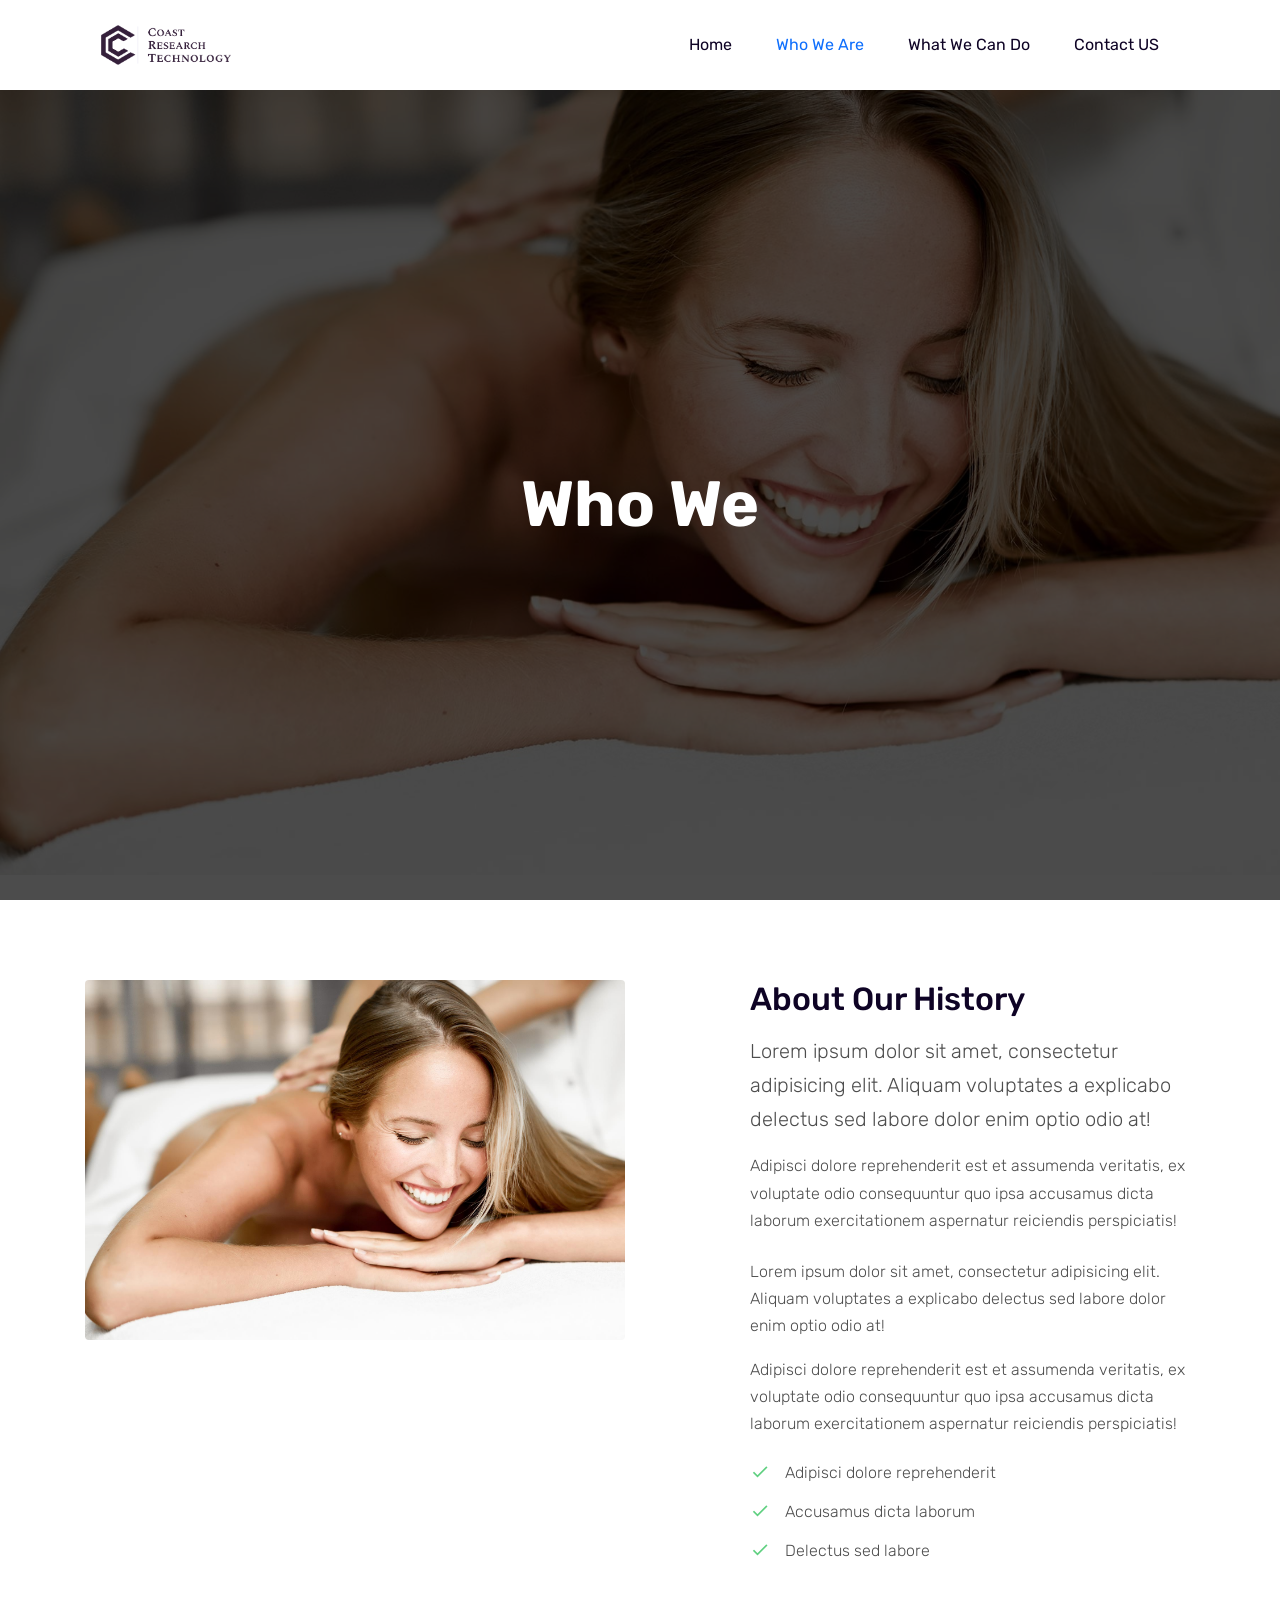
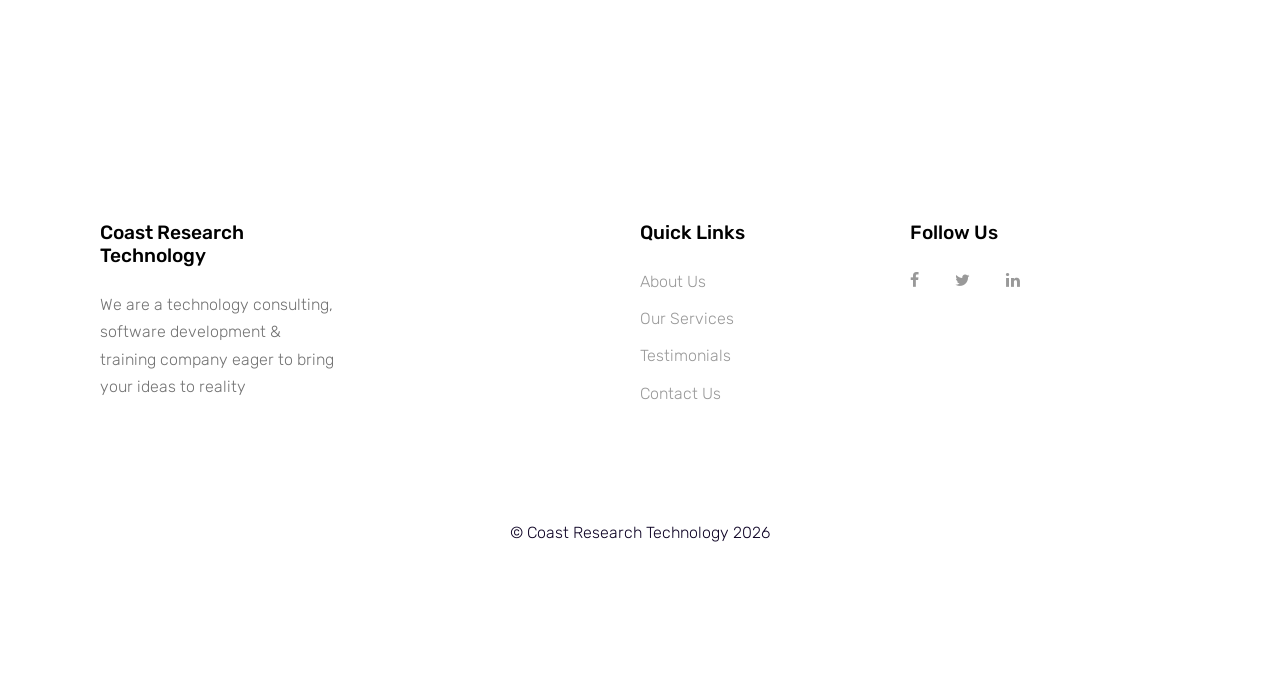
==== commit 67ae2247: "updated navbar" ====
--- a/about.html
+++ b/about.html
@@ -83,7 +83,7 @@
           </div>
 
 
-          <div class="d-inline-block d-xl-none ml-md-0 mr-auto py-3" style="position: relative; top: 3px;"><a href="#" style="color: #0E0325;" class="site-menu-toggle js-menu-toggle text-white"><span class="icon-menu h3"></span></a></div>
+          <div class="d-inline-block d-xl-none ml-md-0 mr-auto py-3" style="position: relative; top: 3px;"><a href="#" style="color: #0E0325;" class="site-menu-toggle js-menu-toggle"><span class="icon-menu h3"></span></a></div>
 
           </div>
 
--- a/css/style.css
+++ b/css/style.css
@@ -155,7 +155,7 @@
 
 .btn.btn-outline-white:hover {
   background: #fff;
-  color: #ea728c !important;
+  color: #0e0325 !important;
 }
 
 .btn.btn-md {
@@ -180,7 +180,7 @@
 
 .form-control:active,
 .form-control:focus {
-  border-color: #ea728c;
+  border-color: #0e0325;
 }
 
 .form-control:hover,
@@ -223,7 +223,7 @@
   position: absolute;
   width: 100px;
   height: 1px;
-  background: #ea728c;
+  background: #0e0325;
 }
 
 .site-section-heading.text-center:after {
@@ -237,7 +237,7 @@
   position: absolute;
   width: 100px;
   height: 1px;
-  background: #ea728c;
+  background: #0e0325;
 }
 
 .border-top {
@@ -437,7 +437,7 @@
 }
 
 .ul-check.primary li:before {
-  color: #ea728c;
+  color: #0e0325;
 }
 
 .select-wrap,
@@ -575,7 +575,7 @@
   top: 100%;
   position: absolute;
   text-align: left;
-  border-top: 2px solid #ea728c;
+  border-top: 2px solid #0e0325;
   -webkit-box-shadow: 0 2px 10px -2px rgba(0, 0, 0, 0.1);
   box-shadow: 0 2px 10px -2px rgba(0, 0, 0, 0.1);
   border-left: 1px solid #edf0f5;
@@ -630,7 +630,7 @@
 }
 
 .site-navbar .site-navigation .site-menu .has-children .dropdown .active > a {
-  color: #ea728c !important;
+  color: #0e0325 !important;
 }
 
 .site-navbar .site-navigation .site-menu .has-children .dropdown > li {
@@ -726,13 +726,13 @@
 .site-navbar .site-navigation .site-menu .has-children:hover > a,
 .site-navbar .site-navigation .site-menu .has-children:focus > a,
 .site-navbar .site-navigation .site-menu .has-children:active > a {
-  color: #ea728c;
+  color: #0e0325;
 }
 
 .site-navbar .site-navigation .site-menu .has-children:hover > a span,
 .site-navbar .site-navigation .site-menu .has-children:focus > a span,
 .site-navbar .site-navigation .site-menu .has-children:active > a span {
-  color: #ea728c;
+  color: #0e0325;
 }
 
 .site-navbar .site-navigation .site-menu .has-children:hover,
@@ -847,7 +847,7 @@
 }
 
 .site-mobile-menu .site-nav-wrap a:hover {
-  color: #ea728c;
+  color: #0e0325;
 }
 
 .site-mobile-menu .site-nav-wrap li {
@@ -856,7 +856,7 @@
 }
 
 .site-mobile-menu .site-nav-wrap li.active > a {
-  color: #ea728c;
+  color: #0e0325;
 }
 
 .site-mobile-menu .site-nav-wrap .arrow-collapse {
@@ -972,7 +972,7 @@
   bottom: 0;
   right: 0;
   top: 0;
-  background: rgba(0, 0, 0, 0.4);
+  background: rgba(0, 0, 0, 0.7);
 }
 
 .site-blocks-cover .player {
@@ -1418,7 +1418,7 @@
 
 .site-block-tab .nav-item > a:hover,
 .site-block-tab .nav-item > a.active {
-  border-bottom: 2px solid #ea728c;
+  border-bottom: 2px solid #0e0325;
   color: #000;
 }
 
@@ -1521,7 +1521,7 @@
 .slide-one-item.home-slider .owl-prev:focus,
 .slide-one-item.home-slider .owl-next:hover,
 .slide-one-item.home-slider .owl-next:focus {
-  background: #ea728c;
+  background: #0e0325;
 }
 
 .slide-one-item.home-slider:hover .owl-nav,
@@ -1549,7 +1549,7 @@
 }
 
 .slide-one-item .owl-dots .owl-dot.active span {
-  background: #ea728c;
+  background: #0e0325;
 }
 
 .block-12 {
@@ -1659,7 +1659,7 @@
   width: 80px;
   height: 4px;
   margin-top: -4px;
-  background: #ea728c;
+  background: #0e0325;
   top: 0;
 }
 
@@ -1687,7 +1687,7 @@
   display: block;
   border-radius: 50%;
   opacity: 1;
-  color: #ea728c !important;
+  color: #0e0325 !important;
 }
 
 .block-16 figure .play-button:hover {
@@ -1736,7 +1736,7 @@
 }
 
 .block-25 ul li a .meta {
-  color: #ea728c;
+  color: #0e0325;
 }
 
 .block-25 ul li a:hover img {
@@ -1775,7 +1775,7 @@
   position: absolute;
   width: 30px;
   height: 30px;
-  background: #ea728c;
+  background: #0e0325;
   border-radius: 50%;
   color: #fff;
 }
@@ -1825,7 +1825,7 @@
 
 .site-block-27 ul li.active a,
 .site-block-27 ul li.active span {
-  background: #ea728c;
+  background: #0e0325;
   color: #fff;
   border: 1px solid transparent;
 }
@@ -2009,7 +2009,7 @@
 .feature-1,
 .free-quote,
 .feature-3 {
-  background: #ea728c;
+  background: #0e0325;
   padding: 30px 50px;
   color: rgba(255, 255, 255, 0.6);
   font-size: 15px;
@@ -2109,7 +2109,7 @@
   bottom: 0;
   width: 80px;
   height: 3px;
-  background: #ea728c;
+  background: #0e0325;
 }
 
 .border-primary.text-center:after {
@@ -2155,7 +2155,7 @@
 .how-it-work-item .number {
   width: 50px;
   height: 50px;
-  background: #ea728c;
+  background: #0e0325;
   color: #fff;
   line-height: 55px;
   font-weight: 300;
@@ -2227,7 +2227,7 @@
   line-height: 40px;
   border-radius: 50%;
   display: inline-block;
-  background: #ea728c;
+  background: #0e0325;
   color: #fff;
 }
 
@@ -2315,7 +2315,7 @@
 }
 
 .popular-category:hover {
-  background: #ea728c;
+  background: #0e0325;
   -webkit-box-shadow: 0 5px 30px -5px rgba(234, 114, 140, 0.5);
   box-shadow: 0 5px 30px -5px rgba(234, 114, 140, 0.5);
 }
@@ -2394,7 +2394,7 @@
   font-size: 12px;
   display: inline-block;
   padding: 5px 30px;
-  background: #ea728c;
+  background: #0e0325;
   border-radius: 30px;
   color: #fff;
   letter-spacing: 0.2em;
@@ -2454,7 +2454,7 @@
 }
 
 .accordion-item[aria-expanded="true"] {
-  color: #ea728c;
+  color: #0e0325;
 }
 
 .listing-horizontal {
@@ -2502,7 +2502,7 @@
   top: 20px;
   left: 20px;
   padding: 5px 30px;
-  background: #ea728c;
+  background: #0e0325;
   border-radius: 30px;
   color: #fff;
   letter-spacing: 0.2em;
@@ -2558,7 +2558,7 @@
   -webkit-box-shadow: none;
   box-shadow: none;
   height: 7px;
-  background: #ea728c;
+  background: #0e0325;
 }
 
 .rangeslider .rangeslider__handle {
@@ -2574,7 +2574,7 @@
   background: #fff !important;
   -webkit-box-shadow: none;
   box-shadow: none;
-  border: 3px solid #ea728c;
+  border: 3px solid #0e0325;
   border-radius: 50%;
   height: 20px;
   width: 20px;
@@ -2600,7 +2600,7 @@
 }
 
 .how-it-work-step .number {
-  color: #ea728c;
+  color: #0e0325;
   letter-spacing: 0.2rem;
   width: 50px;
   height: 50px;
@@ -2874,7 +2874,7 @@
 .block-quick-info-2 .quick-info-2 .icon {
   font-size: 3rem;
   color: #b3b3b3;
-  color: #ea728c;
+  color: #0e0325;
 }
 
 .block-quick-info-2 .quick-info-2 .text .heading {
@@ -2940,7 +2940,7 @@
 }
 
 .block-services-1 .block-service-1-card .block-service-1-heading a:hover {
-  color: #ea728c;
+  color: #0e0325;
 }
 
 .block-services-1 .block-service-1-card:hover .thumbnail-link img,
@@ -3034,7 +3034,7 @@
   bottom: 0;
   left: 0;
   right: 0;
-  background: rgba(234, 114, 140, 0.9);
+  background: rgba(0, 0, 0, 0.9);
 }
 
 .subscription .form-control {
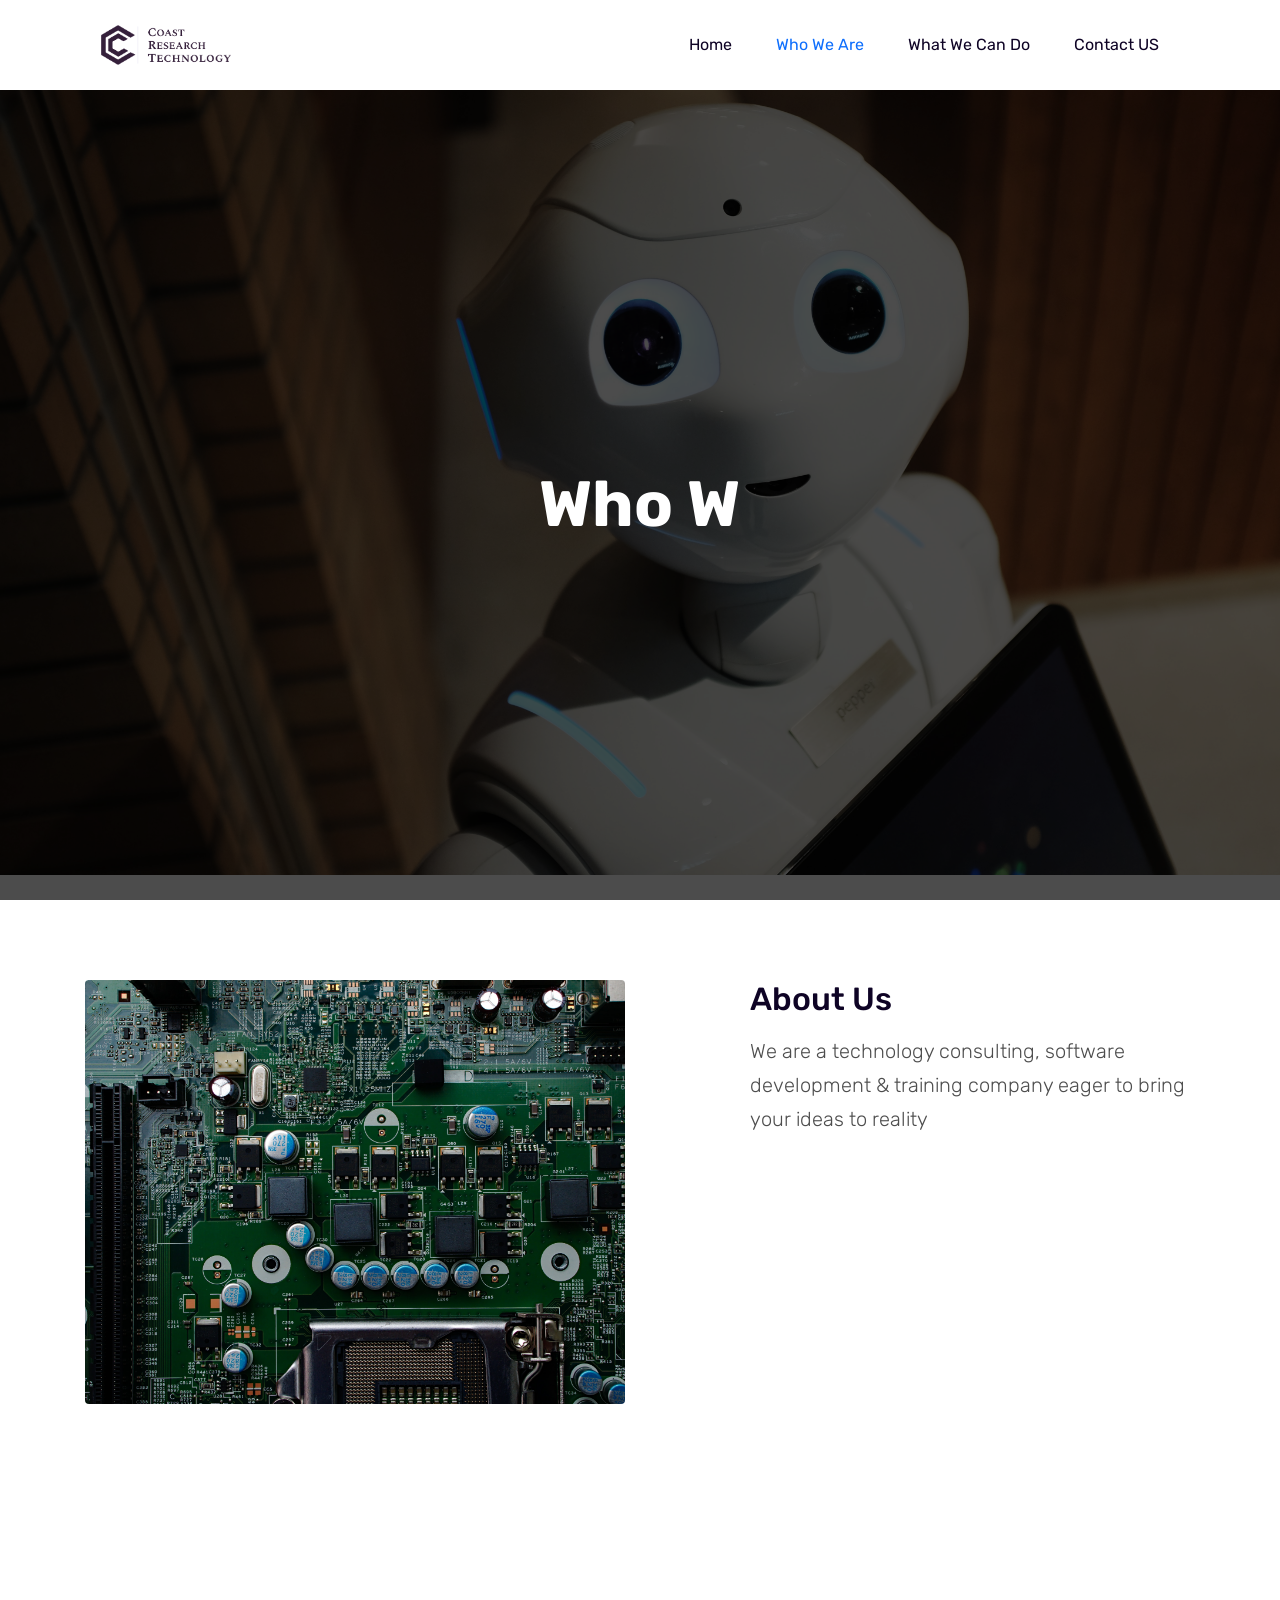
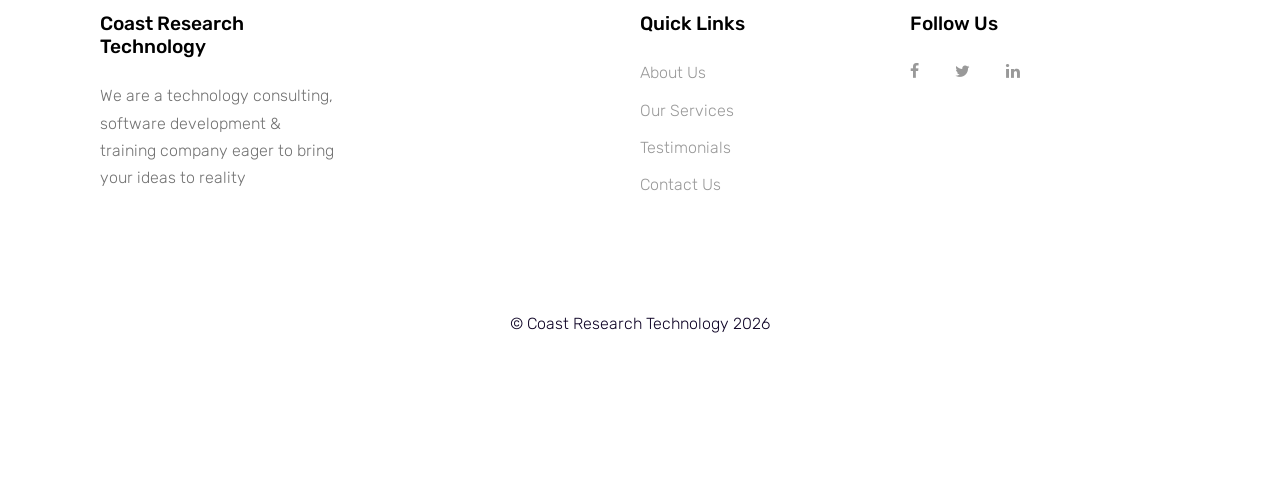
==== commit 8c35deb1: "images" ====
--- a/about.html
+++ b/about.html
@@ -96,7 +96,7 @@
 
   
 
-    <div class="site-blocks-cover overlay" style="background-image: url(images/hero_bg_1.jpg);" data-aos="fade" data-stellar-background-ratio="0.5">
+    <div class="site-blocks-cover overlay" style="background-image: url(images/3.jpg);" data-aos="fade" data-stellar-background-ratio="0.5">
       <div class="container">
         <div class="row align-items-center justify-content-center text-center">
 
@@ -122,11 +122,12 @@
       <div class="container">
         <div class="row">
           <div class="col-md-6">
-            <img src="images/hero_bg_1.jpg" alt="Image" class="img-fluid rounded">
+            <img src="images/5.jpg" alt="Image" class="img-fluid rounded">
           </div>
           <div class="col-md-5 ml-auto">
-            <h2 class="text-primary mb-3">About Our History</h2>
-            <p class="lead">Lorem ipsum dolor sit amet, consectetur adipisicing elit. Aliquam voluptates a explicabo delectus sed labore dolor enim optio odio at!</p>
+            <h2 class="text-primary mb-3">About Us</h2>
+            <p class="lead">We are a technology consulting, software development & training company eager to bring your ideas to reality</p>
+           <!---
             <p class="mb-4">Adipisci dolore reprehenderit est et assumenda veritatis, ex voluptate odio consequuntur quo ipsa accusamus dicta laborum exercitationem aspernatur reiciendis perspiciatis!</p>
 
             <p>Lorem ipsum dolor sit amet, consectetur adipisicing elit. Aliquam voluptates a explicabo delectus sed labore dolor enim optio odio at!</p>
@@ -137,6 +138,7 @@
               <li>Accusamus dicta laborum</li>
               <li>Delectus sed labore</li>
             </ul>
+          -->
           </div>
         </div>
       </div>
--- a/css/style.css
+++ b/css/style.css
@@ -753,7 +753,7 @@
 }
 
 .site-mobile-menu {
-  width: 300px;
+  width: 100%;
   position: fixed;
   right: 0;
   z-index: 2000;
